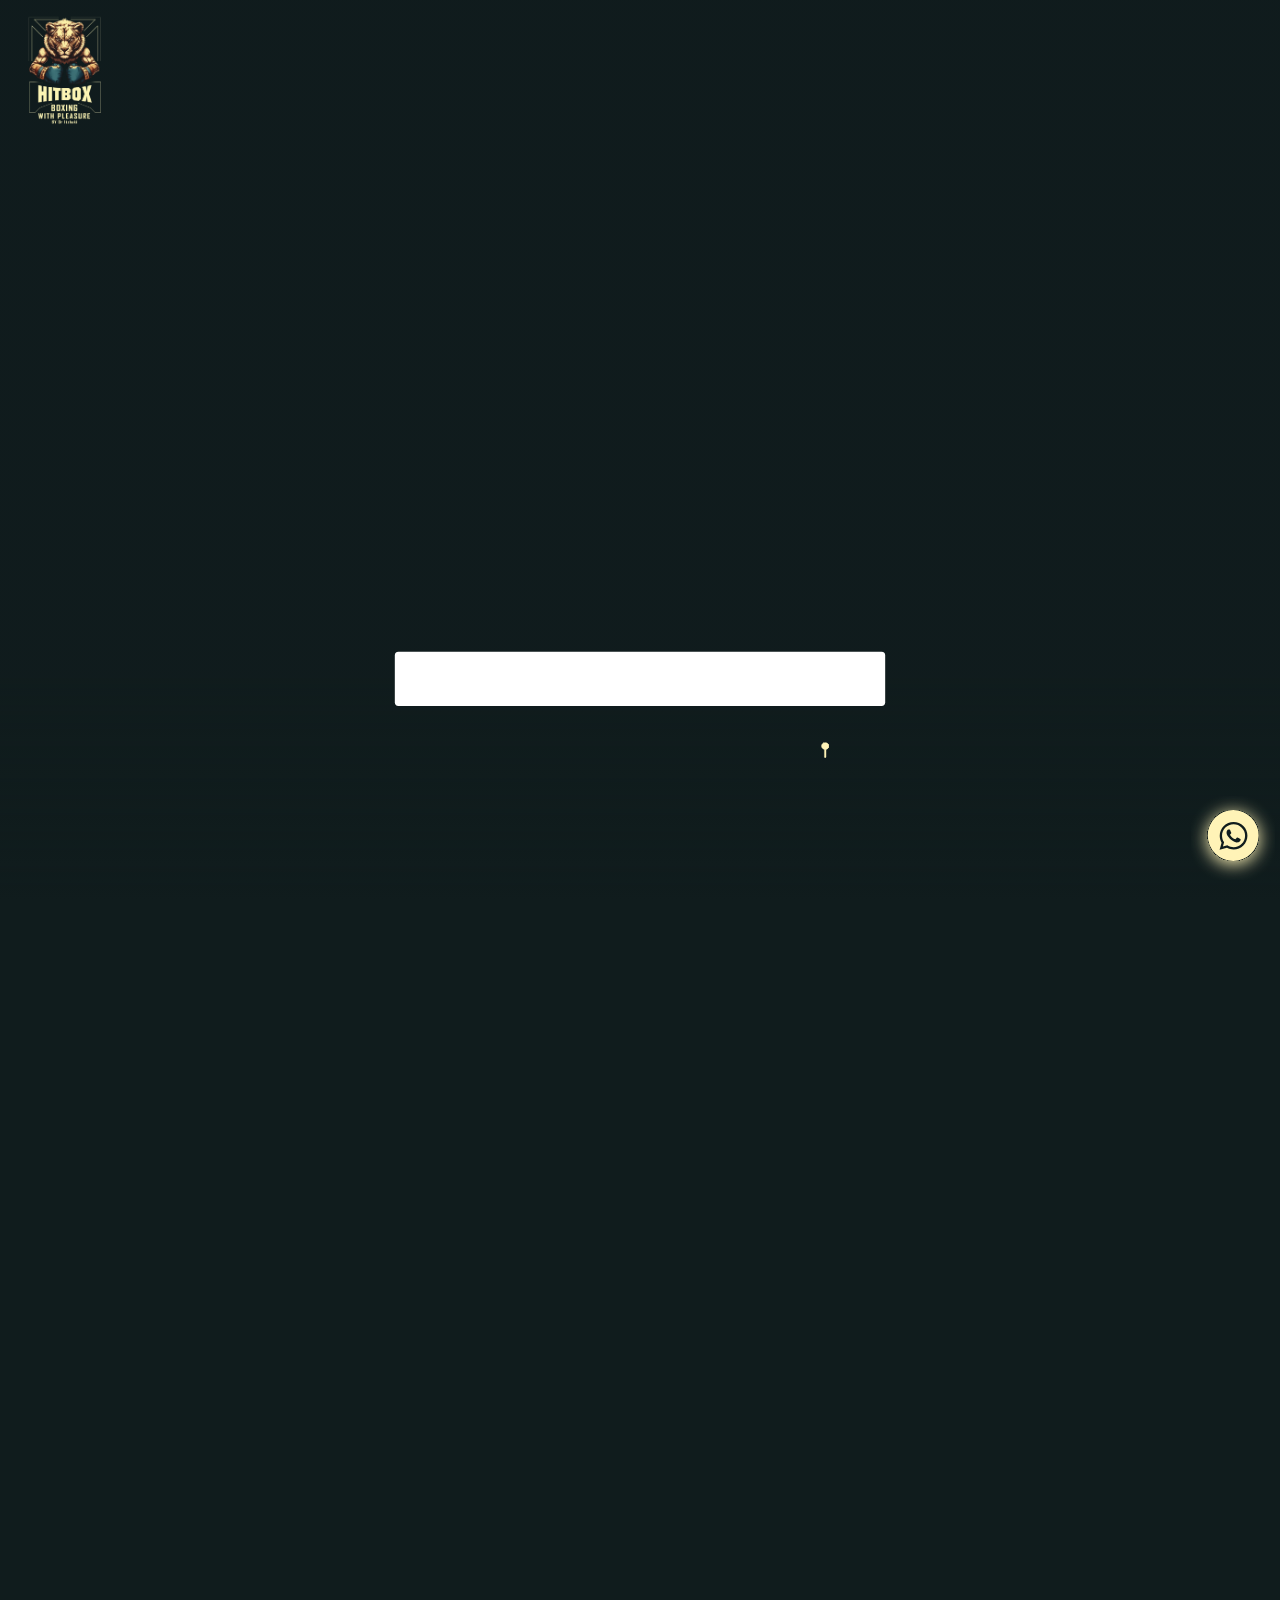
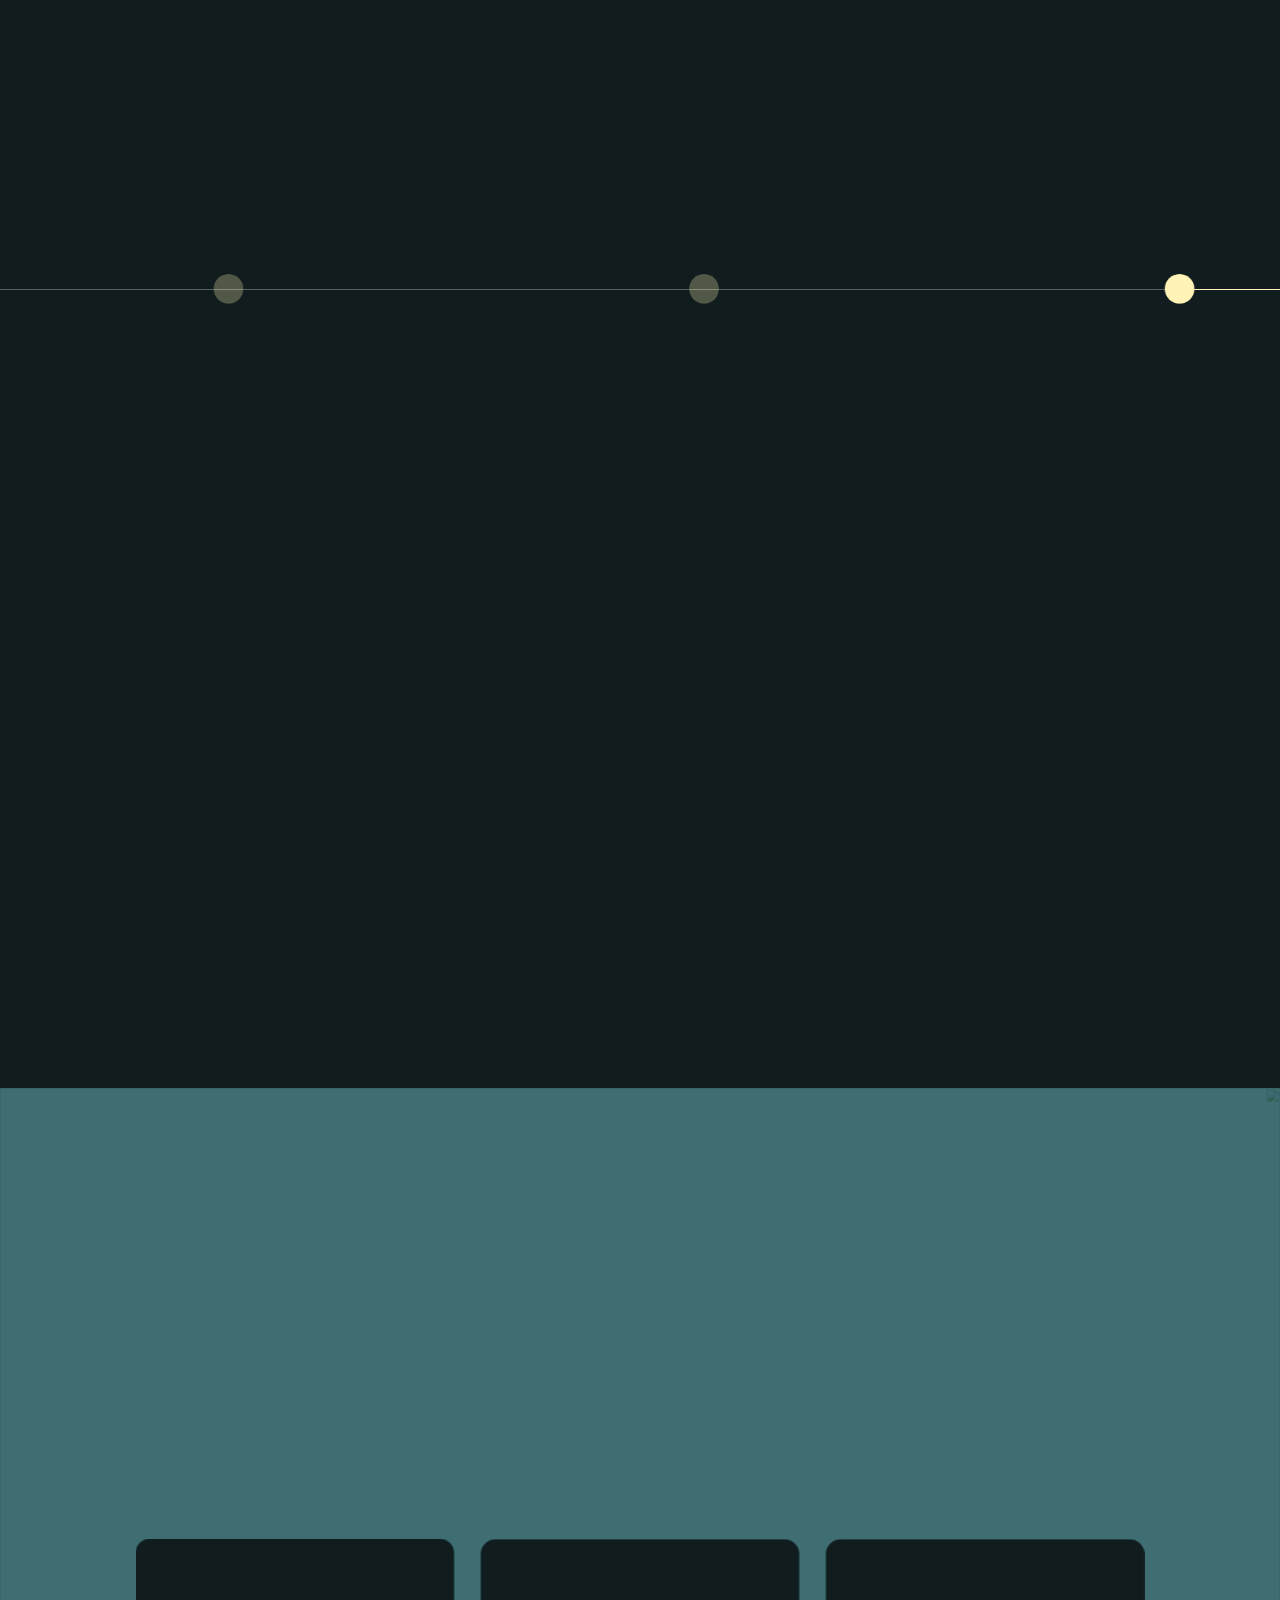
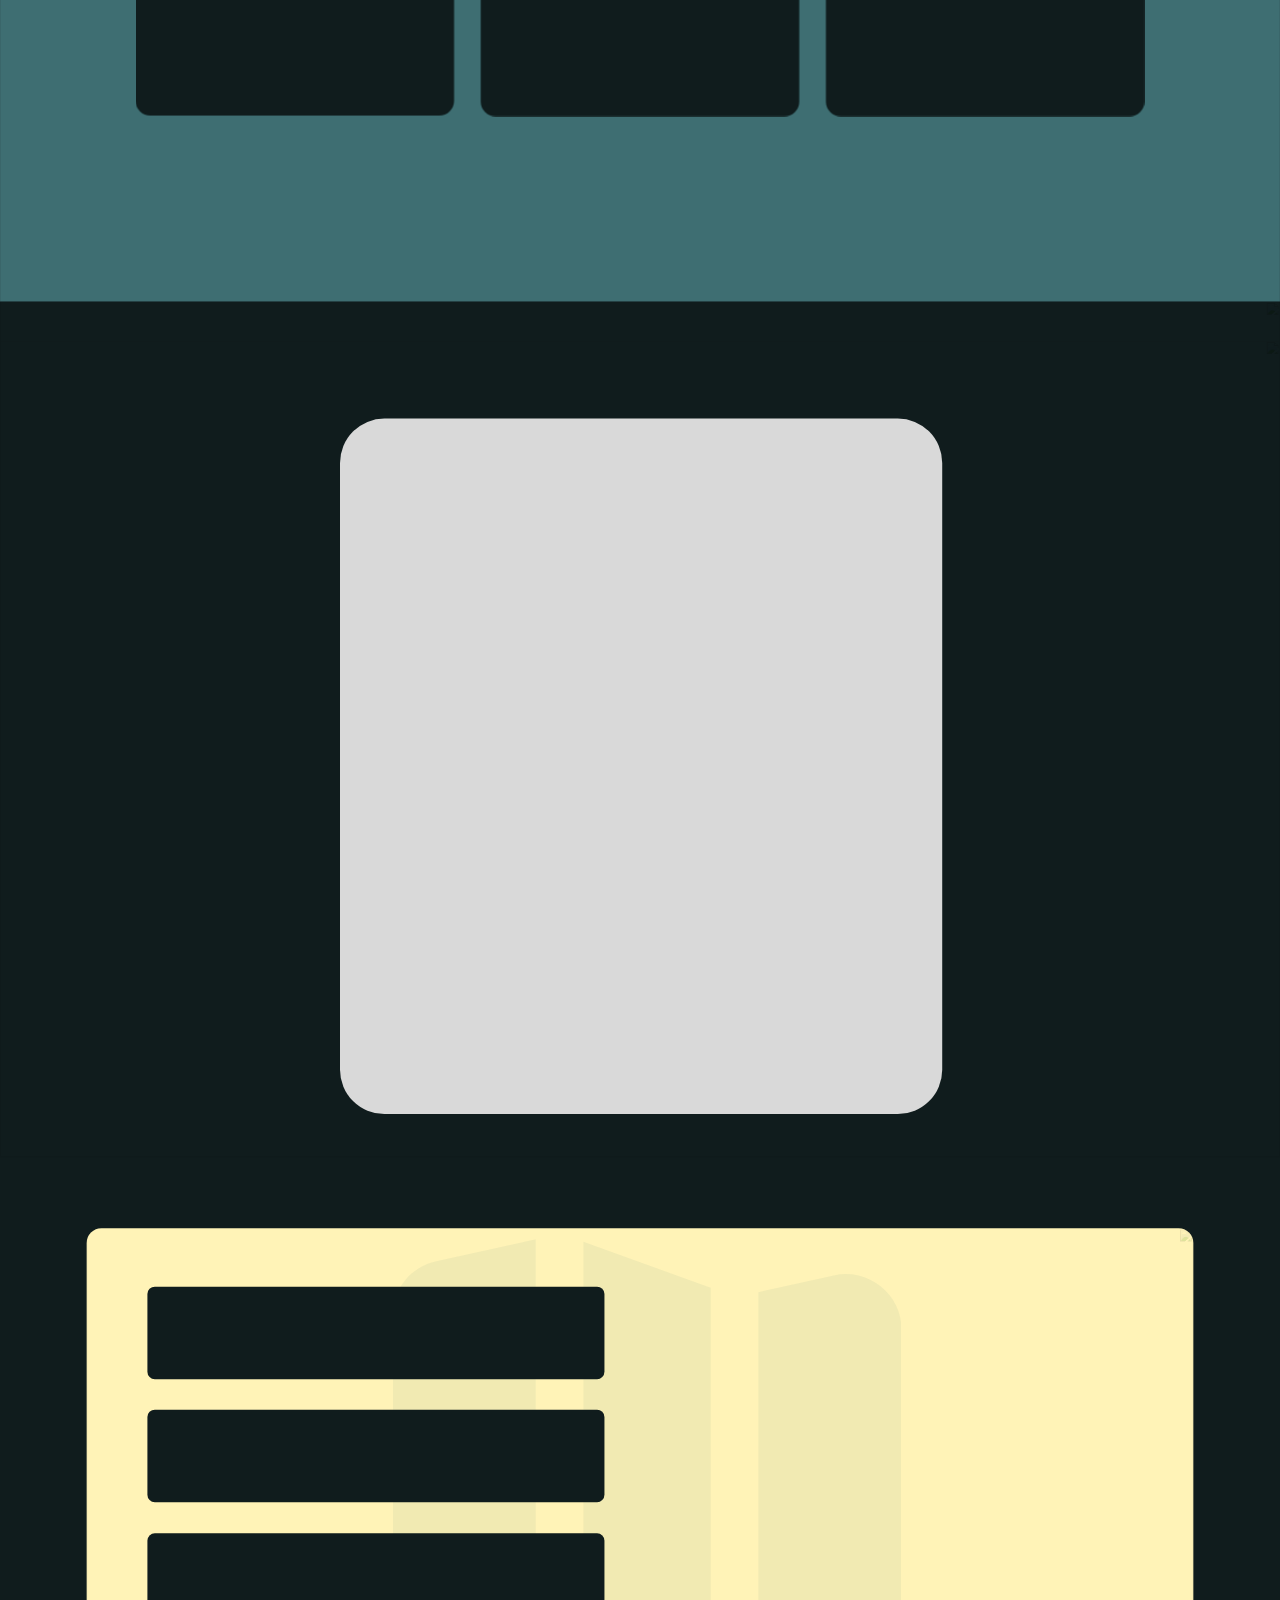
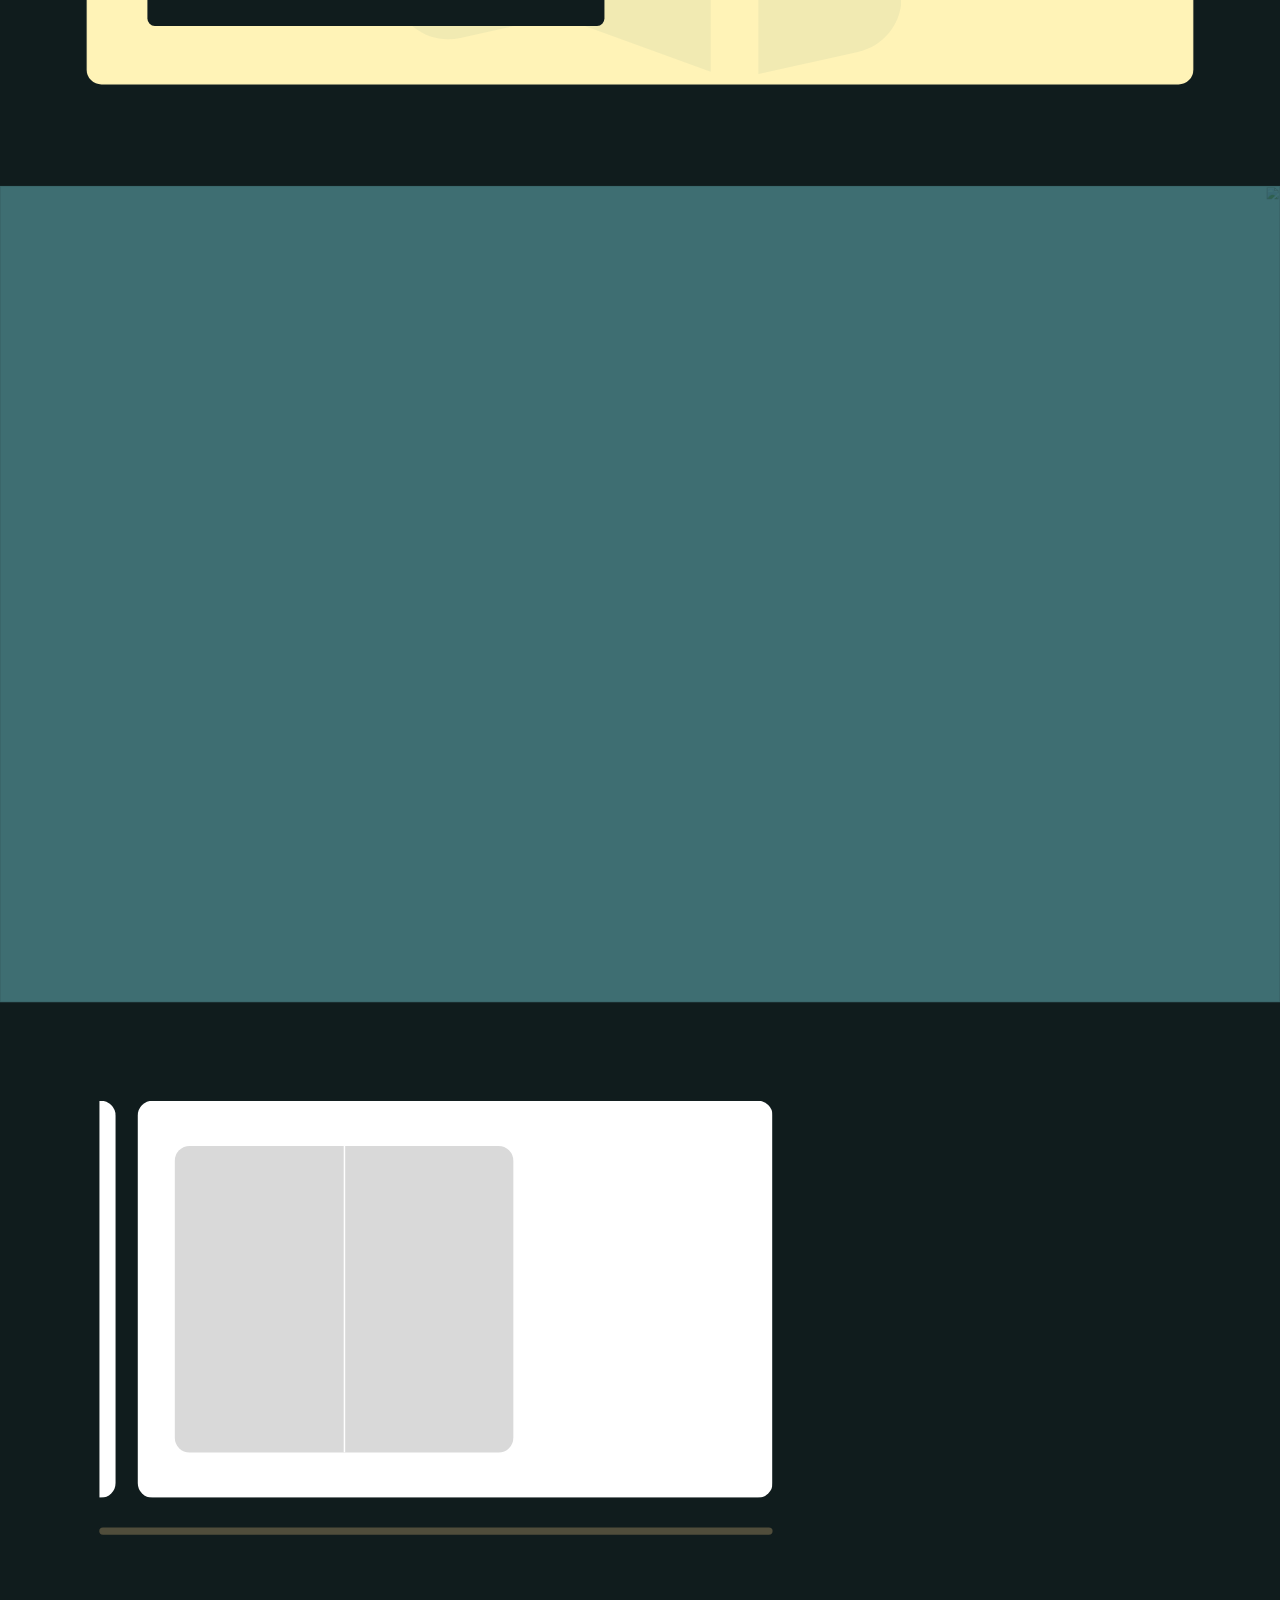
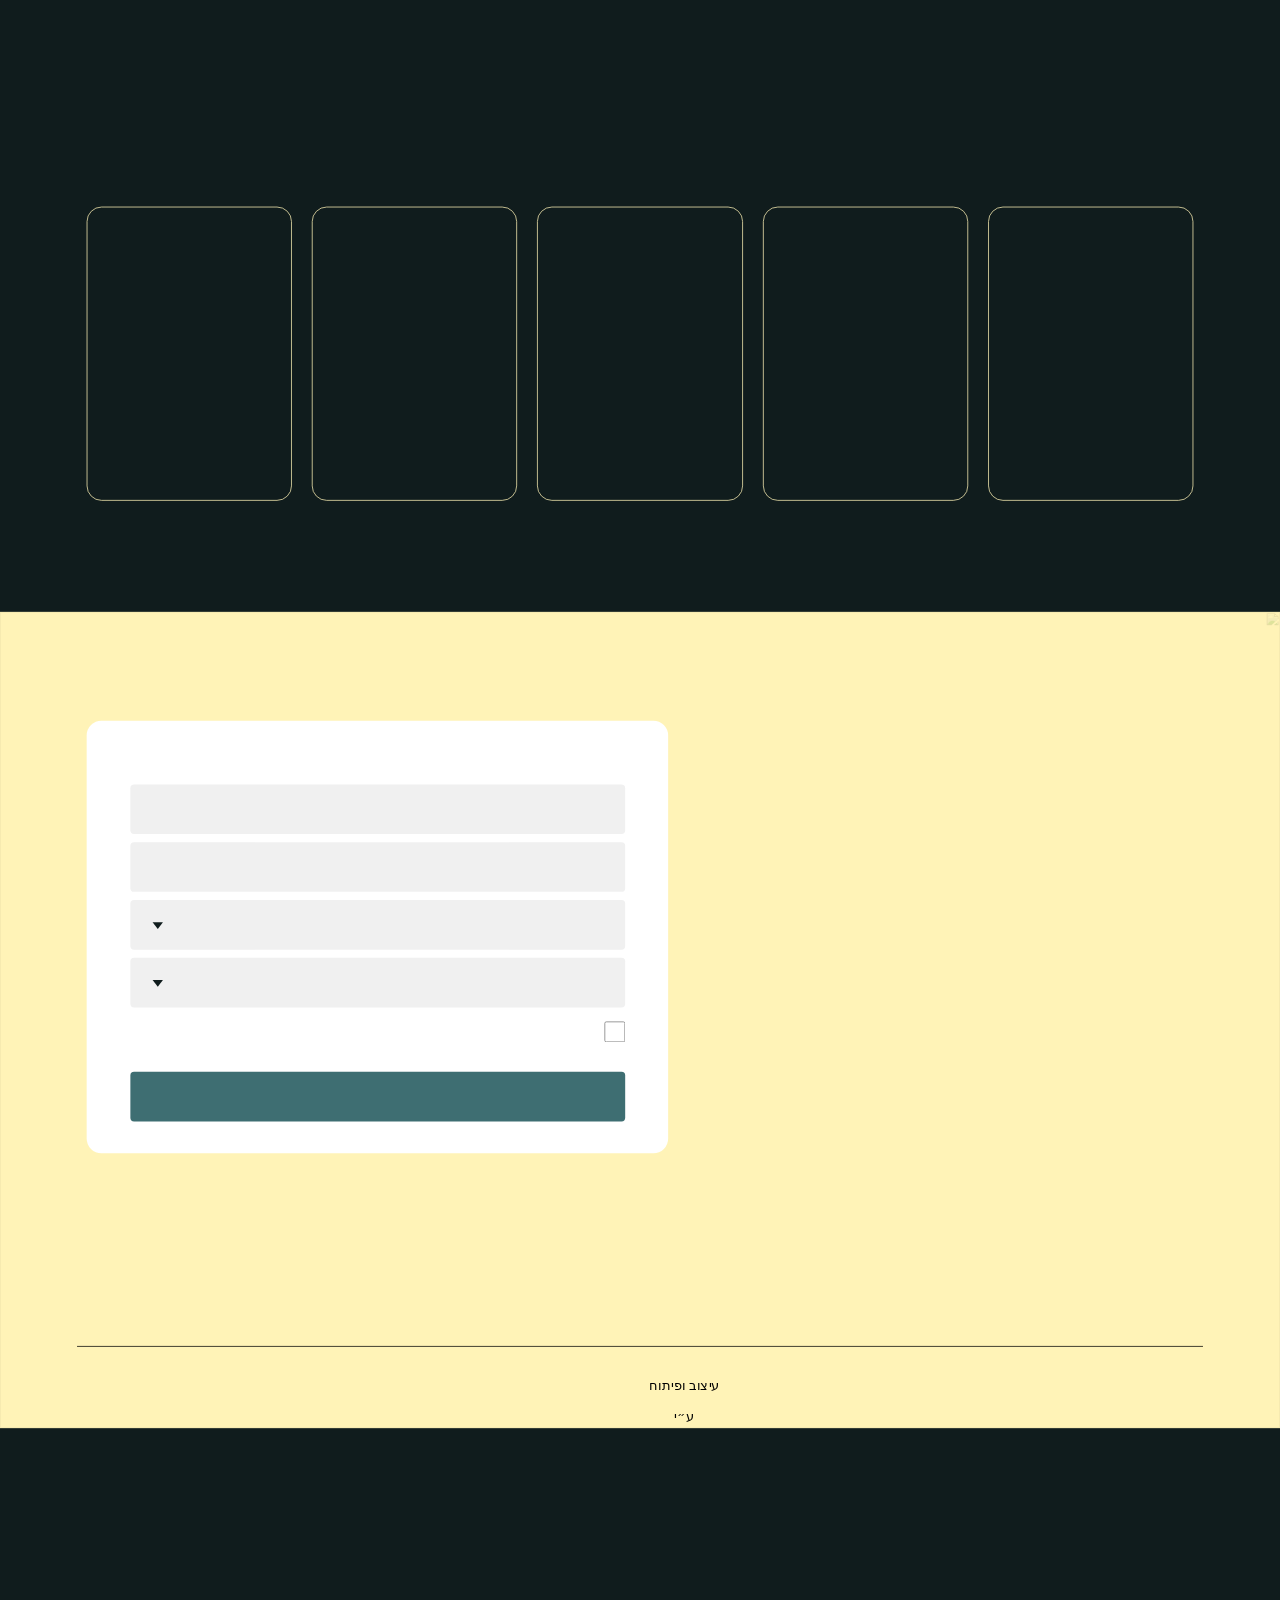
==== index.html @ 391cdb4a "Open WhatsApp with a message already drafted Every WhatsApp link now carries a prefilled greeting so" ====
<!DOCTYPE html>
<html lang="he" dir="rtl">
<head>
<meta charset="UTF-8">
<meta name="viewport" content="width=device-width, initial-scale=1.0">
<meta http-equiv="Cache-Control" content="no-cache, must-revalidate">
<title>HITBOX — תכנית 90 הימים לפריקת מתחים, חיטוב והגנה עצמית</title>
<link rel="preconnect" href="https://fonts.googleapis.com">
<link href="https://fonts.googleapis.com/css2?family=IBM+Plex+Sans+Hebrew:wght@400&display=swap" rel="stylesheet">
<link rel="stylesheet" href="mobile.css?v=202608131732" media="(max-width:820px)">
<style>
@font-face{font-family:'FbReissfeder';src:url('פונט/FbReissfeder-Regular.otf') format('opentype');font-weight:400;}
@font-face{font-family:'FbReissfeder';src:url('פונט/FbReissfeder-Bold.otf') format('opentype');font-weight:700;}
*{margin:0;padding:0;box-sizing:border-box;}
html,body{background:#101c1d;}
body{overflow-x:hidden;}
#stage{position:relative;overflow:hidden;}
#canvas{position:fixed;top:0;left:0;width:1728px;height:10469px;transform-origin:0 0;font-family:'FbReissfeder',sans-serif;direction:rtl;background:#101c1d;}
.abs{position:absolute;}
.band{position:absolute;left:0;width:1728px;height:1102px;}
.band img{position:absolute;inset:0;width:100%;height:100%;object-fit:cover;mix-blend-mode:multiply;opacity:.4;}
.band.yellow img{opacity:.2;}
.w{color:#fff;}
.y{color:#fff3b7;}
.b{font-weight:700;}
/* ---- כניסת כותרות: עלייה מאחורי מסכה ---- */
.rv-line{display:block;overflow:hidden;padding-bottom:.18em;margin-bottom:-.18em;}
.rv-line > i{display:block;font-style:normal;transform:translateY(115%);}
.rv.go .rv-line > i{transform:translateY(0);
  transition:transform .9s cubic-bezier(.16,1,.3,1);transition-delay:var(--d);}
.h100{font-size:100px;font-weight:700;line-height:.99;}
.h35{font-size:35px;font-weight:700;line-height:1.03;}
.t24{font-size:24px;font-weight:400;line-height:1.57;}
.t32{font-size:32px;font-weight:400;line-height:1.43;}
.tr{text-align:right;}
.tc{text-align:center;}
.card-dark{position:absolute;width:430px;height:239px;border-radius:20px;background:#101c1d;}
.pcard{position:absolute;top:1605px;width:357.63px;height:300px;border-radius:20px;background:rgba(255,255,255,.1);border:1px solid #3e6e72;}
/* ---- סקשן המלצות וידאו ---- */
#vgrid{position:absolute;left:119px;top:4752px;width:1492px;height:1007px;}
.vc{position:absolute;width:271px;height:314px;border-radius:20px;background:#d9d9d9;overflow:hidden;padding:0;border:0;cursor:pointer;display:block;font-family:inherit;color:inherit;}
.vc video,.vc img{width:100%;height:100%;object-fit:cover;display:block;}
.vc.still{cursor:default;}
.vc .play{position:absolute;inset:0;display:flex;align-items:center;justify-content:center;opacity:0;transition:opacity .25s ease;background:rgba(16,28,29,.25);}
.vc:hover .play{opacity:1;}
.vc .play svg{width:64px;height:64px;}
/* הכותרת יושבת על הכרטיס הגדול ומתקזזת מול ההגדלה שלו כדי להישאר בגודל קבוע */
.vhead{position:absolute;left:50%;top:50%;width:860px;text-align:center;white-space:nowrap;
  transform-origin:50% 50%;pointer-events:none;z-index:6;text-shadow:0 4px 40px rgba(16,28,29,.55);}
#vmodal{position:fixed;inset:0;z-index:2000;background:rgba(16,28,29,.92);display:none;align-items:center;justify-content:center;}
#vmodal.open{display:flex;}
#vmodal .frame{height:50vh;aspect-ratio:9/16;max-width:92vw;border-radius:20px;overflow:hidden;background:#000;}
#vmodal .frame iframe{width:100%;height:100%;border:0;display:block;}
#vclose{position:absolute;top:24px;left:24px;width:48px;height:48px;border-radius:50%;border:0;background:#fff3b7;color:#101c1d;font-size:28px;line-height:1;cursor:pointer;}
/* ---- אקורדיון ההתנגדויות: ריחוף פותח את הכרטיס ---- */
#objrow{position:absolute;left:117px;top:8820px;width:1494px;height:397px;display:flex;gap:27px;}
.obj{flex:1 1 0;min-width:0;border-radius:20px;border:1px solid #fff3b7;overflow:hidden;cursor:default;
  display:flex;flex-direction:column;align-items:center;justify-content:flex-start;padding:34px 26px;
  transition:flex-grow .45s cubic-bezier(.4,0,.2,1),background-color .45s ease,border-color .45s ease,padding .45s ease;}
/* משבצת בגובה קבוע לאייקון — כך כל האייקונים על אותו קו, והכותרות מתחילות באותו גובה */
.obj .icw{flex:none;height:114px;display:flex;align-items:center;justify-content:center;
  transition:height .45s cubic-bezier(.4,0,.2,1);}
.obj .ic{flex:none;transition:transform .45s cubic-bezier(.4,0,.2,1),filter .45s ease;}
.obj .ttl{font-size:35px;font-weight:700;line-height:1.03;text-align:center;color:#fff;margin-top:34px;
  transition:color .45s ease,margin .45s ease;}
.obj .bd{font-size:24px;font-weight:400;line-height:1.5;text-align:right;color:#101c1d;width:100%;
  max-height:0;opacity:0;overflow:hidden;transition:max-height .45s cubic-bezier(.4,0,.2,1),opacity .3s ease,margin .45s ease;}
/* במצב פתוח הפדינג מתאזן — פחות מלמעלה, יותר מלמטה */
.obj:hover{flex-grow:2.8;background:#fff3b7;border-color:#fff3b7;padding:34px 26px 38px;}
/* האייקונים צהובים, אז על הרקע הצהוב הם מוכהים כדי להישאר קריאים */
.obj:hover .ic{transform:scale(.56);filter:brightness(0);}
/* flex-start ב-RTL מצמיד לימין — האייקון מתיישר לקו של הטקסט */
.obj:hover .icw{height:64px;align-self:stretch;justify-content:flex-start;}
.obj:hover .ttl{color:#101c1d;text-align:right;width:100%;margin-top:26px;}
.obj:hover .bd{max-height:260px;opacity:1;margin-top:16px;}
/* ---- קרוסלת לפני־אחרי ---- */
#wallwrap{position:absolute;left:134px;top:7867px;width:909px;height:536px;overflow:hidden;}
#wallrow{direction:rtl;display:flex;gap:30px;height:100%;overflow-x:auto;overflow-y:hidden;scrollbar-width:none;
  cursor:grab;}
#wallrow::-webkit-scrollbar{display:none;}
#wallrow.drag{cursor:grabbing;}
.wall{flex:none;width:857px;height:536px;border-radius:20px;background:#fff;
  display:flex;align-items:center;gap:38px;padding:55px 46px 55px 50px;}
.wall .q{width:266px;flex:none;color:#101c1d;}
.wall .delta{font-size:35px;font-weight:700;line-height:1.03;color:#3e6e72;}
.wall .kg{font-size:24px;line-height:1.5;margin-top:18px;opacity:.6;}
.wall .ba{position:relative;width:457px;height:414px;flex:none;background:#d9d9d9;overflow:hidden;border-radius:20px;}
.wall .ba img{width:100%;height:100%;object-fit:cover;display:block;}
.wall .ba .split{position:absolute;left:50%;top:0;bottom:0;width:2px;transform:translateX(-50%);background:#fff;}
/* הפס נמתח לרוחב הקרוסלה בלבד, והידית מתחילה מימין */
#wallbar{position:absolute;left:134px;top:8443px;width:909px;height:10px;border-radius:5px;background:#504D3B;}
#wallthumb{position:absolute;right:0;top:0;height:100%;border-radius:5px;background:#fff3b7;cursor:grab;}
#wallbar.drag #wallthumb{cursor:grabbing;}
/* ---- שאלון "ענה על 4 שאלות" ---- */
#quiz{position:absolute;left:249px;top:7183px;width:1362px;}
.q-head{position:absolute;right:0;top:0;white-space:nowrap;transition:opacity .25s ease;}
/* כפתור החזרה יושב מתחת לקונטיינרים, בקופסה בשפה של שאר הדף */
.q-back{position:absolute;right:0;top:450px;z-index:5;cursor:pointer;height:67px;
  display:inline-flex;align-items:center;justify-content:center;
  padding:0 40px;border-radius:5px;border:2px solid #fff3b7;background:transparent;
  font-family:inherit;font-size:24px;font-weight:700;color:#fff3b7;
  transition:background-color .25s ease,color .25s ease,transform .25s ease;}
/* display מפורש דורס את [hidden], ולכן צריך להחזיר אותו */
.q-back[hidden]{display:none;}
.q-back:hover{background:#fff3b7;color:#101c1d;transform:translateY(-2px);}
.q-opts{position:absolute;top:87px;left:0;display:flex;gap:36px;transition:opacity .25s ease;}
#quiz.swap .q-opts,#quiz.swap .q-head{opacity:0;}
.qopt{flex:none;width:430px;height:239px;border-radius:20px;background:#101c1d;cursor:pointer;
  border:3px solid #fff3b7;
  display:flex;align-items:center;justify-content:center;padding:32px 37px;
  font-family:inherit;font-size:35px;font-weight:700;line-height:1.03;text-align:center;color:#fff;
  transition:box-shadow .25s ease,transform .25s ease,background-color .25s ease;}
.qopt:hover,.qopt:focus-visible{outline:none;background:#16292a;box-shadow:0 8px 4px #fff3b7;transform:translateY(-3px);}
/* ---- מסך התוצאה ---- */
.q-result{position:absolute;top:0;left:0;width:100%;display:none;flex-direction:column;
  align-items:flex-start;text-align:right;}
#quiz.done .q-head,#quiz.done .q-opts{display:none;}
#quiz.done .q-result{display:flex;}
.qr-head{font-size:60px;font-weight:700;line-height:1.05;color:#fff;}
.qr-sub{font-size:24px;line-height:1.57;color:#fff;margin-top:16px;max-width:900px;height:76px;}
.qr-fields{display:flex;gap:36px;margin-top:34px;}
.qf{width:430px;height:67px;border-radius:5px;background:#f0f0f0;border:0;
  font-family:inherit;font-size:24px;color:#101c1d;text-align:center;direction:rtl;}
.qf::placeholder{color:#101c1d;opacity:1;}
.qf:invalid:not(:placeholder-shown){box-shadow:0 0 0 2px #d93025;}
.qr-consent{display:flex;align-items:center;gap:12px;margin-top:26px;cursor:pointer;
  font-size:16px;line-height:1.57;color:#fff;}
.qr-consent input{width:24px;height:24px;accent-color:#fff3b7;cursor:pointer;flex:none;}
.qr-submit{width:430px;height:67px;margin-top:26px;border-radius:5px;border:0;cursor:pointer;
  background:#fff3b7;color:#101c1d;font-family:inherit;font-size:24px;font-weight:700;
  transform-origin:50% 50%;transition:background-color .25s ease,transform .25s ease;}
.qr-submit:hover{background:#fff;transform:scale(1.06);}
/* ---- תוסף נגישות ---- */
#a11y-btn{position:fixed;left:0;top:24%;z-index:3000;width:56px;height:56px;
  border:0;border-radius:0 5px 5px 0;background:#3e6e72;cursor:pointer;
  display:flex;align-items:center;justify-content:center;
  transition:background-color .2s ease,width .2s ease;}
#a11y-btn:hover,#a11y-btn:focus-visible{background:#4d868b;width:62px;outline:none;}
#a11y-btn svg{width:30px;height:30px;fill:#fff;}
#a11y-panel{position:fixed;left:0;top:24%;z-index:3001;width:300px;padding:22px 20px;
  background:#101c1d;border:2px solid #3e6e72;border-radius:0 10px 10px 0;
  transform:translateX(-105%);opacity:0;visibility:hidden;
  transition:transform .3s cubic-bezier(.16,1,.3,1),opacity .25s ease,visibility .3s;
  font-family:'FbReissfeder',sans-serif;direction:rtl;max-height:80vh;overflow-y:auto;}
#a11y-panel.open{transform:translateX(0);opacity:1;visibility:visible;}
.a11y-title{font-size:24px;font-weight:700;color:#fff3b7;margin-bottom:14px;}
.a11y-row{display:flex;align-items:center;justify-content:space-between;gap:10px;width:100%;
  padding:11px 12px;margin-bottom:6px;border:0;border-radius:5px;background:#182a2b;
  color:#fff;font-family:inherit;font-size:17px;text-align:right;cursor:pointer;
  transition:background-color .2s ease;}
.a11y-toggle:hover{background:#22393a;}
.a11y-mark{width:20px;height:20px;border:2px solid #3e6e72;border-radius:4px;flex:none;
  transition:background-color .2s ease,border-color .2s ease;}
.a11y-toggle[aria-pressed="true"]{background:#22393a;}
.a11y-toggle[aria-pressed="true"] .a11y-mark{background:#fff3b7;border-color:#fff3b7;}
.a11y-steps{display:flex;align-items:center;gap:8px;flex:none;}
.a11y-steps button{width:30px;height:30px;border:0;border-radius:4px;background:#3e6e72;
  color:#fff;font-size:20px;line-height:1;cursor:pointer;font-family:inherit;}
.a11y-steps button:hover{background:#fff3b7;color:#101c1d;}
.a11y-lvl{min-width:14px;text-align:center;color:#fff3b7;font-size:17px;}
.a11y-reset{width:100%;margin-top:10px;padding:11px;border:2px solid #fff3b7;border-radius:5px;
  background:transparent;color:#fff3b7;font-family:inherit;font-size:17px;font-weight:700;cursor:pointer;
  transition:background-color .2s ease,color .2s ease;}
.a11y-reset:hover{background:#fff3b7;color:#101c1d;}
.a11y-statement{display:block;margin-top:12px;text-align:center;font-size:15px;color:#8ba3a5;}

/* ---- מצבי התצוגה ---- */
html.a11y-contrast body{filter:contrast(1.45) saturate(1.25);}
html.a11y-grayscale body{filter:grayscale(1);}
html.a11y-invert body{filter:invert(1) hue-rotate(180deg);}
html.a11y-contrast.a11y-grayscale body{filter:contrast(1.45) grayscale(1);}
html.a11y-links a{text-decoration:underline !important;text-underline-offset:4px;
  outline:2px solid #fff3b7;outline-offset:2px;}
html.a11y-still *,html.a11y-still *::before,html.a11y-still *::after{
  animation:none !important;transition:none !important;}
html.a11y-cursor,html.a11y-cursor *{cursor:url("data:image/svg+xml,%3Csvg xmlns='http://www.w3.org/2000/svg' width='40' height='40' viewBox='0 0 40 40'%3E%3Cpath d='M6 2l24 15-11 2 6 12-5 3-6-12-8 8z' fill='%23fff3b7' stroke='%23101c1d' stroke-width='2'/%3E%3C/svg%3E") 4 2,auto;}
html.a11y-readable body,html.a11y-readable #canvas,html.a11y-readable .field,
html.a11y-readable button,html.a11y-readable input{font-family:Arial,'Helvetica Neue',sans-serif !important;}
/* התוסף עצמו לא מושפע מהמסננים, אחרת הוא הופך לבלתי קריא */
html.a11y-invert #a11y-btn,html.a11y-invert #a11y-panel,
html.a11y-grayscale #a11y-btn,html.a11y-grayscale #a11y-panel{filter:none;}
/* ---- פנס שעוקב אחרי העכבר על הפסים הטורקיזיים ---- */
.band.teal{overflow:hidden;}
.torch{position:absolute;inset:0;pointer-events:none;opacity:0;
  transition:opacity .4s ease;mix-blend-mode:normal;
  background:radial-gradient(circle 340px at var(--mx,50%) var(--my,50%),
    #4E8E93 0%, rgba(78,142,147,.75) 38%, rgba(78,142,147,0) 72%);}
.band.teal.lit .torch{opacity:1;}
/* ---- כרטיסי סקשן 2: עולים אחד אחרי השני ויוצאים מטשטוש ---- */
.rise{opacity:0;transform:translateY(52px);filter:blur(16px);}
.rise.go{opacity:1;transform:translateY(0);filter:blur(0);
  transition:opacity .7s ease,transform .95s cubic-bezier(.16,1,.3,1),filter .85s ease;
  transition-delay:var(--rd,0ms);}
.loc-row{position:absolute;left:199px;width:617px;height:125px;border-radius:10px;background:#101c1d;}
.field{position:absolute;left:176px;width:668px;height:67px;border-radius:5px;background:#f0f0f0;border:none;font-family:'FbReissfeder',sans-serif;font-size:24px;color:#101c1d;text-align:center;direction:rtl;}
.field::placeholder{color:#101c1d;opacity:1;}
/* תפריט בחירה מעוצב — לא ברירת המחדל של הדפדפן */
.sel{display:flex;align-items:center;justify-content:center;cursor:pointer;outline:none;}
.sel .ph{opacity:.75;}
.arw{position:absolute;left:30px;top:30px;width:0;height:0;pointer-events:none;
  border-left:7px solid transparent;border-right:7px solid transparent;border-top:9px solid #101c1d;
  transition:transform .2s ease;}
.sel.open .arw{transform:rotate(180deg);}
.sel-list{position:absolute;top:73px;left:0;right:0;list-style:none;background:#f0f0f0;
  border-radius:5px;overflow:hidden;display:none;z-index:60;box-shadow:0 10px 30px rgba(16,28,29,.3);}
.sel.open .sel-list{display:block;}
.sel-list li{padding:15px 24px;font-size:22px;line-height:1.3;text-align:right;color:#101c1d;
  transition:background-color .15s ease,color .15s ease;}
.sel-list li:hover,.sel-list li.on{background:#3e6e72;color:#fff;}
/* תווית מעל השדה, כדי שהכוכבית תהיה אדומה וצמודה לטקסט */
.lbl{position:absolute;left:176px;width:668px;height:67px;display:flex;align-items:center;
  justify-content:center;font-size:24px;color:#101c1d;pointer-events:none;transition:opacity .15s ease;}
.lbl b{color:#d93025;margin-inline-start:5px;font-weight:700;}
.field:focus + .lbl,.field:not(:placeholder-shown) + .lbl{opacity:0;}
img.cover{width:100%;height:100%;object-fit:cover;}
.lnk{text-decoration:none;display:block;transition:opacity .2s ease;}
.lnk:hover{opacity:.7;}
/* כפתור הווצאפ — מחליף צבעים כשהוא עובר מעל סקשן הטופס */
.wa-bg{fill:#fff3b7;transition:fill .35s ease;}
.wa-fg{fill:#101c1d;transition:fill .35s ease;}
#wa.inv .wa-bg{fill:#101c1d;}
#wa.inv .wa-fg{fill:#fff3b7;}
#herocta{background:#fff;transform-origin:50% 50%;transition:background-color .25s ease,transform .25s ease;}
#herocta:hover{background:#fff3b7;transform:scale(1.06);}
#tl{position:absolute;left:0;top:2431px;width:1728px;height:545px;overflow:hidden;}
#tltrack{position:absolute;right:0;top:0;width:2529px;height:545px;will-change:transform;}
/* הקווים מתחת, והעיגולים מעליהם */
#tlbase{position:absolute;right:0;top:20px;width:6200px;height:1px;background:rgba(255,255,255,.3);z-index:1;}
#tlprog{position:absolute;right:0;top:20px;width:137px;height:1px;background:#fff3b7;z-index:2;}
.tli{position:absolute;top:0;width:486px;opacity:.28;transition:opacity .45s ease;z-index:3;}
.tli.on{opacity:1;}
.tli .nd{position:absolute;right:-2px;top:0;width:40px;height:40px;z-index:3;}
.tli .hd{position:absolute;right:0;top:79px;width:486px;}
.tli .bd{position:absolute;right:1.9px;top:178px;width:486px;}
</style>
</head>
<body>
<script>
/* בטלפון עוברים לעמוד שנבנה למובייל. ‎?desktop=1 מבטל את ההפניה. */
(function(){
  if (location.search.indexOf('desktop') > -1) return;
  if (matchMedia('(max-width:820px)').matches)
    location.replace('m.html' + location.search + location.hash);
})();
</script>

<div id="stage"><div id="canvas">

<!-- ===== הירו — גובה מסך מלא ===== -->
<div class="abs" id="hero" style="left:0;top:0;width:1728px;height:1116px;overflow:hidden;z-index:2;">
  <video autoplay muted loop playsinline style="position:absolute;inset:0;width:100%;height:100%;object-fit:cover;" src="hero-bg.mp4"></video>
  <div class="abs hero-veil" style="inset:0;background:linear-gradient(to bottom, rgba(16,28,29,.55) 0%, rgba(16,28,29,.55) 75%, #101c1d 100%);"></div>
  <div class="abs tc hero-title" style="left:210px;top:calc(39.12% - 206.5px);width:1307px;height:331px;display:flex;align-items:center;justify-content:center;font-size:120px;font-weight:700;line-height:.91;mix-blend-mode:difference;">
    <p><span class="y">תכנית 90 הימים</span><span class="w"> לפריקת מתחים, חיטוב והגנה עצמית</span></p>
  </div>
  <div class="abs tc t32 w hero-sub" style="left:354px;top:calc(57.27% - 1.85px);width:1020px;">
    <p><span class="b">אימוני אגרוף בקבוצות קטנות (עד 6 זוגות) לגברים בשנות ה-30+</span>.</p>
    <p>ללא צורך בכושר קודם, בלי להרים ברזלים ולחכות למכונות בחדר כושר.</p>
  </div>
  <a id="herocta" href="#form" style="position:absolute;left:533px;top:calc(75.42% - 36.7px);width:662px;height:73.4px;border-radius:5px;display:flex;align-items:center;justify-content:center;text-decoration:none;">
    <span style="font-size:32px;font-weight:700;color:#101c1d;">אני רוצה לבדוק התאמה לאימון היכרות ←</span>
  </a>
  <img class="cover" src="assets/logo-hitbox.png" alt="HITBOX" style="position:absolute;left:17px;top:0;width:138px;height:185px;">
  <div class="abs t24 w hero-branches" style="left:853.5px;top:83.33%;transform:translate(-50%,-50%);white-space:nowrap;display:flex;align-items:center;gap:8px;">
    <img src="assets/pin-top.svg" alt="" style="width:11px;height:21px;flex:none;">
    <span>3 סניפים: רמת גן | פתח תקווה | תל אביב - גבעתיים</span>
  </div>
</div>

<div id="rest" class="abs" style="left:0;top:0;width:1728px;height:10469px;z-index:1;">

<!-- ===== רקעים ===== -->
<div class="abs band yellow" style="top:5879px;left:117px;width:1494px;height:616px;border-radius:20px;background:#fff3b7;overflow:hidden;"><img src="assets/texture.png" alt=""></div>
<img class="abs" src="assets/punching-bag.svg" alt="" style="left:530px;top:5894px;width:687px;height:587px;">
<div class="band teal" style="top:3530px;background:#3e6e72;"><img src="assets/texture.png" alt=""><span class="torch"></span></div>
<div class="band" style="top:4628px;background:#101c1d;"><img src="assets/texture.png" alt=""></div>
<div class="band" style="top:4681px;background:#101c1d;"><img src="assets/texture.png" alt=""></div>
<div class="band teal" style="top:6632px;background:#3e6e72;"><img src="assets/texture.png" alt=""><span class="torch"></span></div>
<div class="band yellow" style="top:9367px;background:#fff3b7;"><img src="assets/texture.png" alt=""></div>

<!-- ===== איך החיים שלך הולכים להיראות ===== -->
<div class="abs h100 w tr" style="right:117px;top:1240px;width:838px;">איך החיים שלך</div>
<div class="abs h100 tr" style="left:773px;top:1339px;width:838px;"><span class="w"> הולכים להיראות </span><span class="y">בעוד 90 יום מהיום?</span></div>
<div class="abs t24 w tr" style="right:1029px;top:1269px;width:582px;height:268px;display:flex;flex-direction:column;justify-content:flex-end;">
  <p>תביט במראה ותראה את הגרסה החזקה שלך, או שוב תדחה את זה ל"אחרי החגים"?</p>
</div>
<div class="rise pcard" style="--rd:0ms;left:1253.4px;"></div>
<div class="rise pcard" style="--rd:130ms;left:875.2px;"></div>
<div class="rise pcard" style="--rd:260ms;left:497px;"></div>
<div class="rise pcard" style="--rd:390ms;left:118.9px;"></div>
<img class="rise abs cover" src="assets/card-icon.png" alt="" style="--rd:0ms;left:1486.6px;top:1631.4px;width:99.2px;height:99.2px;">
<img class="rise abs cover" src="assets/card-icon.png" alt="" style="--rd:130ms;left:1108.5px;top:1631.4px;width:99.2px;height:99.2px;">
<img class="rise abs cover" src="assets/card-icon.png" alt="" style="--rd:260ms;left:730.4px;top:1631.4px;width:99.2px;height:99.2px;">
<img class="rise abs cover" src="assets/card-icon.png" alt="" style="--rd:390ms;left:342px;top:1631.4px;width:99.2px;height:99.2px;">
<div class="rise abs h35 w tr" style="--rd:0ms;right:145.7px;top:1745px;width:280.8px;">מתאמן כבר תקופה אבל התוצאות פשוט לא מגיעות?</div>
<div class="rise abs h35 w tr" style="--rd:130ms;right:523.8px;top:1745px;width:280.8px;">נמאס לך להשתעמם באימונים ולחכות בתור למכשירים?</div>
<div class="rise abs h35 w tr" style="--rd:260ms;right:901.9px;top:1745px;width:280.8px;">מסיים את יום העבודה מוצף בלחצים ועם שרירים תפוסים?</div>
<div class="rise abs h35 w tr" style="--rd:390ms;right:1280.2px;top:1745px;width:280.8px;">מרגיש שאין לך יכולת אמיתית להגן על עצמך ועל המשפחה?</div>
<div class="abs tc" style="left:291px;top:1961px;width:1146px;font-size:32px;line-height:1.57;">
  <span class="w">תוך 90 יום של אימון ממוקד, </span><span class="y b">התחושה והמראה שלך משתנים מקצה לקצה.</span>
</div>

<!-- ===== מה קורה במהלך 90 ימים ===== -->
<div class="abs h100 w tr" style="right:117px;top:2194px;width:838px;">
  <p>מה קורה במהלך</p><p>90 ימים?</p>
</div>
<div id="tl">
  <div id="tltrack">
    <div id="tlbase"></div>
    <div id="tlprog"></div>
    <div class="tli on" style="right:117px;">
      <img class="nd" src="assets/ellipse.svg" alt="">
      <div class="hd h35 tr"><p class="y">ימים <span dir="ltr">0–30</span></p><p class="w">הראש מתנקה</p></div>
      <p class="bd t24 w tr">שעה מול השק ואתה לא חושב על העבודה אפילו רגע. יוצא עייף אבל רגוע. גם הגב מרגיש את זה - כל מכה יוצאת מהמותניים ומחזקת בדיוק את השרירים שנתפסו לך משעות של ישיבה במשרד. רוב המתאמנים שלנו אומרים שהגב כואב פחות כבר בחודש הראשון.</p>
    </div>
    <div class="tli" style="right:759px;">
      <img class="nd" src="assets/ellipse.svg" alt="">
      <div class="hd h35 tr"><p class="y">ימים <span dir="ltr">30–60</span></p><p class="w">מתחילים לראות שינוי</p></div>
      <p class="bd t24 w tr">נכנסת לכושר. אתה כבר לא מתנשף אחרי הסבב הראשון, הכתפיים והבטן מתהדקות, והחולצות מתחילות לשבת אחרת. גם בעבודה מרגישים את זה - אין את הנפילה של ארבע אחר הצהריים.</p>
    </div>
    <div class="tli" style="right:1401px;">
      <img class="nd" src="assets/ellipse.svg" alt="">
      <div class="hd h35 tr"><p class="y">ימים <span dir="ltr">60–90</span></p><p class="w">יודע מה אתה עושה</p></div>
      <p class="bd t24 w tr">כבר לא צריך לחשוב על התנועה, היד יודעת לבד. ואם צריך, אתה יודע להגן על עצמך. זה עושה משהו לביטחון - וזה נשאר איתך גם אחרי שיצאת מהסטודיו.</p>
    </div>
    <div class="tli" style="right:2043px;">
      <img class="nd" src="assets/ellipse.svg" alt="">
      <div class="hd h35 tr"><p class="y">אחרי 90 יום</p><p class="w">זה כבר חלק ממך</p></div>
      <p class="bd t24 w tr">כבר לא מתווכח עם עצמך אם ללכת. זה פשוט מה שאתה עושה בימי שני וחמישי. גוף חזק, ראש נקי, ואם מפספסים שבוע - מרגישים את זה.</p>
    </div>
  </div>
</div>
<img class="abs" src="assets/rope.svg" alt="" style="left:204px;top:2967px;width:1320px;height:346px;">
<div class="abs tc" style="left:330px;top:3260px;width:1068px;font-size:700px;font-weight:700;line-height:0;color:rgba(255,255,255,.07);">״</div>
<div class="abs h100 w tr" style="left:447px;top:3021px;width:1048px;">לוקח 21 יום ליצור הרגל,</div>
<div class="abs h100 tc" style="left:312px;top:3120px;width:1068px;"><span class="w">ו-90 יום </span><span class="y">ליצור אורח חיים</span></div>
<div class="abs w" style="left:311.9px;top:3229px;width:177px;font-size:32px;line-height:1.57;">מקסוול מלץ</div>

<!-- ===== מתחילים מאפס ===== -->
<div class="abs pxi" data-depth="1" style="left:38px;top:3561px;width:486px;height:294px;border-radius:20px;overflow:hidden;">
  <img src="assets/photo-16.png" alt="" style="position:absolute;left:.07%;top:-83.86%;width:100%;height:306.4%;">
</div>
<div class="abs pxi" data-depth="2" style="left:1320px;top:3601px;width:370px;height:464px;border-radius:20px;overflow:hidden;"><img class="cover" src="assets/photo-18.png" alt=""></div>
<div class="abs pxi" data-depth="4" style="left:1282px;top:4294px;width:486px;height:295px;border-radius:20px;overflow:hidden;transform:scaleX(-1);"><img class="cover" src="assets/photo-17.png" alt=""></div>
<div class="abs pxi" data-depth="1.5" style="left:97px;top:4336px;width:699px;height:296px;border-radius:20px;overflow:hidden;transform:scaleX(-1);">
  <img src="assets/photo-19.png" alt="" style="position:absolute;left:0;top:-9.64%;width:100%;height:157.45%;">
</div>
<div class="abs h100 tc" style="left:203px;top:3783px;width:1322px;"><span class="y">מתחילים מאפס.</span><span class="w"> בלי ניסיון קודם, בעוצמה מבוקרת.</span></div>
<p class="abs t24 w tc" style="left:504px;top:4017px;width:720px;">רוב מי שנכנס אלינו לא נגע בכפפות בחיים. אחרי רבע שעה באימון הראשון כבר תרגיש בנוח.</p>
<div class="card-dark" style="left:1115px;top:4139px;"></div>
<div class="card-dark" style="left:649px;top:4139px;"></div>
<div class="card-dark" style="left:183px;top:4138px;"></div>
<p class="abs tc" style="left:1152px;top:4172px;width:355px;font-size:32px;line-height:1.32;"><span class="w">מקסימום </span><span class="y b">12 מתאמנים</span><span class="w b"> בקבוצה</span><span class="w">, מאמן שמכיר אותך בשם עובר בין הזוגות ומתקן תוך כדי.</span></p>
<p class="abs tc" style="left:680.2px;top:4176px;width:368.6px;font-size:32px;line-height:1.32;"><span class="y b">לומדים טכניקה מהיסוד בקצב שלך.</span><span class="w"> גם מי שלא התאמן עשור מסיים את האימון על הרגליים.</span></p>
<p class="abs tc" style="left:214.2px;top:4175px;width:368.6px;font-size:32px;line-height:1.32;"><span class="y b">עובדים בעיקר בזוגות, על השק, ומבצעים תרגילי כח בין לבין. </span><span class="w">השילוב ביניהן מקדם אותך.</span></p>

<!-- ===== לא מאמינים לנו ===== -->
<div id="vgrid">
  <button class="vc" style="left:0;top:0;"      data-r="0" data-c="0" data-id="t11"></button>
  <button class="vc" style="left:305px;top:0;"  data-r="0" data-c="1" data-id="t03"></button>
  <button class="vc" style="left:611px;top:0;"  data-r="0" data-c="2" data-id="t01"></button>
  <button class="vc" style="left:916px;top:0;"  data-r="0" data-c="3" data-id="t04"></button>
  <button class="vc" style="left:1221px;top:0;" data-r="0" data-c="4" data-id="t12"></button>

  <button class="vc" style="left:0;top:347px;height:313px;"          data-r="1" data-c="0" data-id="t05"></button>
  <button class="vc" style="left:305px;top:347px;height:313px;"      data-r="1" data-c="1" data-id="t00"></button>
  <button class="vc hero" style="left:611px;top:347px;height:313px;" data-r="1" data-c="2" data-id="hero"></button>
  <button class="vc" style="left:916px;top:347px;height:313px;"      data-r="1" data-c="3" data-id="t02"></button>
  <button class="vc" style="left:1221px;top:347px;height:313px;"     data-r="1" data-c="4" data-id="t06"></button>

  <button class="vc" style="left:0;top:693px;"      data-r="2" data-c="0" data-id="t07"></button>
  <button class="vc" style="left:305px;top:693px;"  data-r="2" data-c="1" data-id="t08"></button>
  <button class="vc" style="left:611px;top:693px;"  data-r="2" data-c="2" data-id="t09"></button>
  <button class="vc" style="left:916px;top:693px;"  data-r="2" data-c="3" data-id="t10"></button>
  <button class="vc" style="left:1221px;top:693px;" data-r="2" data-c="4" data-id="t13" data-aspect="4/3"></button>
</div>

<!-- ===== במרחק 5 דקות מהמשרד ===== -->
<div class="abs tr" style="right:162px;top:6145px;width:679px;">
  <p class="h100" style="color:#3e6e72;">במרחק 5 דקות מהמשרד.</p>
  <p class="h35" style="color:#000;">&#8203;</p>
  <p class="h35" style="color:#000;">בלי לצאת מהעיר ובלי לצאת מהשגרה.</p>
</div>
<div class="loc-row" style="top:5958px;"></div>
<div class="loc-row" style="top:6124px;"></div>
<div class="loc-row" style="top:6291px;"></div>
<div class="abs h35 tr" style="right:1005px;top:5988px;white-space:nowrap;"><span class="w">ז'בוטינסקי 133, </span><span class="y">רמת גן</span></div>
<div class="abs h35 tr" style="right:1005px;top:6154px;white-space:nowrap;"><span class="w">ז'בוטינסקי 100, </span><span class="y">פתח תקווה</span></div>
<div class="abs h35 tr" style="right:1005px;top:6321px;white-space:nowrap;"><span class="w">חפץ חיים 10, </span><span class="y">תל אביב - גבעתיים</span></div>
<div class="abs t24 w tr" style="right:1005px;top:6024px;white-space:nowrap;">5 דק' ממתחם הבורסה</div>
<div class="abs t24 w tr" style="right:1005px;top:6190px;white-space:nowrap;">5 דק' ממתחם BSR CITY</div>
<div class="abs t24 w tr" style="right:1005px;top:6357px;white-space:nowrap;">ליד מגדלי תל אביב</div>
<img class="abs" src="assets/pin.svg" alt="" style="left:746px;top:5982px;width:33px;height:76px;">
<img class="abs" src="assets/pin.svg" alt="" style="left:746px;top:6148px;width:33px;height:76px;">
<img class="abs" src="assets/pin.svg" alt="" style="left:746px;top:6314px;width:33px;height:76px;">

<!-- ===== ענה על 4 שאלות ===== -->
<div class="abs" style="left:35.9px;top:6527.5px;width:497.1px;height:696.8px;display:flex;align-items:center;justify-content:center;">
  <img src="assets/glove-left.svg" alt="" style="width:345.9px;height:628.9px;transform:rotate(-15deg);">
</div>
<div class="abs h100 y tr" style="right:117px;top:6760px;width:757px;">ענה על 4 שאלות</div>
<div class="abs h100 w tr" style="right:218px;top:6856px;width:757px;">וקבל הכוונה</div>
<div class="abs h100 w tr" style="right:117px;top:6955px;width:757px;">אישית מהצוות</div>
<div id="quiz">
  <p class="q-head h35 w tr"></p>
  <button class="q-back" type="button" hidden>חזרה</button>
  <div class="q-opts"></div>

  <form class="q-result" novalidate>
    <p class="qr-head">יש לנו בדיוק <span class="y">את הקבוצה בשבילך.</span></p>
    <p class="qr-sub"></p>
    <div class="qr-fields">
      <input class="qf" type="text" name="first_name" required placeholder="שם פרטי *">
      <input class="qf" type="tel" name="phone" required inputmode="tel" placeholder="טלפון (ללא מקפים) *">
      <input class="qf" type="email" name="email" placeholder="אימייל (לא חובה)">
    </div>
    <label class="qr-consent">
      <input type="checkbox" name="consent">
      <span>בהשארת פרטים באתר אתה מאשר תוכן שיווקי מהיטבוקס, מתחייבים לא לחפור לך</span>
    </label>
    <button class="qr-submit" type="submit">קבעו לי אימון ניסיון</button>
  </form>
</div>

<!-- ===== אף אחד מהם לא הגיע בכושר ===== -->
<div id="wallwrap">
<div id="wallrow">
  <article class="wall">
    <div class="q">
      <p class="delta"><span dir="ltr">-15</span> קילו</p>
      <p class="kg"><span dir="ltr">93</span> ← <span dir="ltr">78</span> ק״ג</p>
    </div>
    <div class="ba"><img src="assets/ba/noa.jpg" alt=""><span class="split"></span></div>
  </article>
  <article class="wall">
    <div class="q">
      <p class="delta"><span dir="ltr">-18</span> קילו</p>
      <p class="kg"><span dir="ltr">106</span> ← <span dir="ltr">88</span> ק״ג</p>
    </div>
    <div class="ba"><img src="assets/ba/mic.jpg" alt=""><span class="split"></span></div>
  </article>
  <article class="wall">
    <div class="q">
      <p class="delta"><span dir="ltr">-10</span> קילו</p>
      <p class="kg"><span dir="ltr">86</span> ← <span dir="ltr">76</span> ק״ג</p>
    </div>
    <div class="ba"><img src="assets/ba/mao.jpg" alt=""><span class="split"></span></div>
  </article>
  <article class="wall">
    <div class="q">
      <p class="delta"><span dir="ltr">-20</span> קילו</p>
      <p class="kg"><span dir="ltr">110</span> ← <span dir="ltr">90</span> ק״ג</p>
    </div>
    <div class="ba"><img src="assets/ba/eli.jpg" alt=""><span class="split"></span></div>
  </article>
  <article class="wall">
    <div class="q">
      <p class="delta"><span dir="ltr">-34</span> קילו</p>
      <p class="kg"><span dir="ltr">118</span> ← <span dir="ltr">84</span> ק״ג</p>
    </div>
    <div class="ba"><img src="assets/ba/lon.jpg" alt=""><span class="split"></span></div>
  </article>
  <article class="wall">
    <div class="q">
      <p class="delta"><span dir="ltr">-36</span> קילו</p>
      <p class="kg"><span dir="ltr">124</span> ← <span dir="ltr">88</span> ק״ג</p>
    </div>
    <div class="ba"><img src="assets/ba/gnt.jpg" alt=""><span class="split"></span></div>
  </article>
  <article class="wall">
    <div class="q">
      <p class="delta"><span dir="ltr">-18</span> קילו</p>
      <p class="kg"><span dir="ltr">95</span> ← <span dir="ltr">77</span> ק״ג</p>
    </div>
    <div class="ba"><img src="assets/ba/tal.jpg" alt=""><span class="split"></span></div>
  </article></div>
</div>
<div id="wallbar"><span id="wallthumb"></span></div>

<!-- הכותרת עוגנת לתחתית כמו בפיגמה, כך שהיא גדלה כלפי מעלה ולא נכנסת לטקסט -->
<div class="abs h100 tr" style="right:117px;bottom:2230.6px;width:538px;"><span class="w">אף אחד מהם </span><span class="y">לא הגיע בכושר.</span></div>
<p class="abs t24 w tr" style="right:117px;top:8261px;width:536px;">כולם הגיעו עייפים, אחרי יום עבודה, בפעם הראשונה. ההבדל היחיד הוא שהם הגיעו שוב.</p>

<!-- ===== מה שעובר לך בראש עכשיו ===== -->
<!-- עוגנת לתחתית כמו בפיגמה — 73px מעל הכרטיסים, וגדלה כלפי מעלה אם נשברת לשתי שורות -->
<div class="abs h100 w tc" style="left:414px;bottom:1722px;width:964px;">מה שעובר לך בראש עכשיו</div>
<div id="objrow">
  <div class="obj">
    <span class="icw"><img class="ic" src="assets/icon-30.svg" alt="" style="width:114px;height:114px;"></span>
    <p class="ttl">אין לי זמן</p>
    <p class="bd">שעה, פעם-פעמיים בשבוע — פחות ממה שאתה מבזבז על הטלפון בערב אחד. והסניפים חמש דקות מהמשרד, בדרך הביתה.</p>
  </div>
  <div class="obj">
    <span class="icw"><img class="ic" src="assets/icon-29.svg" alt="" style="width:167px;height:113px;"></span>
    <p class="ttl">אני לא בכושר מספיק בשביל אגרוף</p>
    <p class="bd">רוב מי שמגיע אלינו לא. לכל תרגיל יש גרסה קלה יותר, אתה קובע את הקצב והמאמן דואג לטכניקה. אחרי שלושה אימונים תבין שזה לא היה שיקול.</p>
  </div>
  <div class="obj">
    <span class="icw"><img class="ic" src="assets/icon-28.svg" alt="" style="width:70px;height:107px;"></span>
    <p class="ttl">אני אחטוף מכות</p>
    <p class="bd">עובדים בזוגות בצורה מבוקרת ועל שקים, לא עולים לקרבות זירה.</p>
  </div>
  <div class="obj">
    <span class="icw"><img class="ic" src="assets/icon-27.svg" alt="" style="width:106px;height:101px;"></span>
    <p class="ttl">נרשמתי כבר פעם לחדר כושר ולא הלכתי</p>
    <p class="bd">כי אף אחד לא שם לב שנעלמת. פה יש עד 12 מתאמנים בקבוצה ומאמן שיודע איך קוראים לך. כשאתה מפספס שבוע — מישהו שואל למה. זה ההבדל בין מנוי למסגרת.</p>
  </div>
  <div class="obj">
    <span class="icw"><img class="ic" src="assets/icon-26.svg" alt="" style="width:62px;height:94px;"></span>
    <p class="ttl">אני לא בטוח שזה בשבילי</p>
    <p class="bd">בשביל זה יש אימון ניסיון. אתה בא, מתאמן, מרגיש איך זה בגוף ואיך זה בראש - ואז מחליט. בלי טפסים, בלי התחייבות, בלי מישהו שירדוף אחריך.</p>
  </div>
</div>

<!-- ===== בוא נקבע לך אימון ניסיון ===== -->
<div class="abs" id="form" style="left:117px;top:9514px;width:785px;height:584px;border-radius:20px;background:#fff;"></div>
<div class="abs h100 tr" style="right:117px;top:9618px;width:562px;"><span style="color:#101c1d;">בוא נקבע לך </span><span style="color:#3e6e72;">אימון ניסיון</span></div>
<a class="abs h35 tr lnk" href="tel:+972779706900" style="right:180px;top:9891px;width:214px;color:#101c1d;">077-970-6900</a>
<a class="abs lnk" href="tel:+972779706900" aria-label="חיוג לסטודיו" style="left:1569px;top:9881px;width:42px;height:43px;"><img src="assets/phone.svg" alt="" style="width:100%;height:100%;"></a>
<a class="abs h35 tr lnk" href="https://www.instagram.com/oritzhaki_hitbox/" target="_blank" rel="noopener" style="right:180px;top:9955px;width:438px;color:#101c1d;">עקוב אחרינו באינסטגרם</a>
<a class="abs lnk" href="https://www.instagram.com/oritzhaki_hitbox/" target="_blank" rel="noopener" aria-label="היטבוקס באינסטגרם" style="left:1567px;top:9951px;width:44px;height:44px;"><img src="assets/instagram.svg" alt="" style="width:100%;height:100%;"></a>
<input class="field" style="top:9600px;" type="text" name="name" required placeholder=" ">
<span class="lbl" style="top:9600px;">מה השם שלך?<b>*</b></span>
<input class="field" style="top:9678px;" type="tel" name="phone" required inputmode="tel" placeholder=" ">
<span class="lbl" style="top:9678px;">מה הטלפון שלך? (ללא מקפים)<b>*</b></span>

<div class="field sel" style="top:9756px;" data-name="branch" tabindex="0" role="listbox">
  <span class="sel-val ph">סניף מועדף</span><span class="arw"></span>
  <ul class="sel-list">
    <li>רמת גן</li>
    <li>פתח תקווה</li>
    <li>תל אביב - גבעתיים</li>
  </ul>
</div>

<div class="field sel" style="top:9834px;" data-name="goal" tabindex="0" role="listbox">
  <span class="sel-val ph">מה הכי מדבר אליך?</span><span class="arw"></span>
  <ul class="sel-list">
    <li>לנסות ספורט חדש שלא ישעמם אותי</li>
    <li>להיכנס לכושר ולרדת במשקל</li>
    <li>לרכוש יכולות לחימה והגנה עצמית</li>
  </ul>
</div>
<input type="checkbox" class="abs" style="left:816px;top:9920px;width:28px;height:28px;accent-color:#3e6e72;">
<div class="abs tr" style="right:930px;top:9923px;width:618px;font-size:16px;line-height:1.57;color:#000;">בהשארת פרטים באתר אתה מאשר תוכן שיווקי מהיטבוקס, מתחייבים לא לחפור לך.</div>
<button class="field" style="top:9988px;background:#3e6e72;color:#fff;font-weight:700;cursor:pointer;">אני רוצה אימון ניסיון</button>

<!-- ===== פוטר ===== -->
<div class="abs" style="left:104px;top:10358px;width:1520px;height:1px;background:#000;"></div>
<div class="abs tr" style="right:1239px;top:10225px;width:244px;font-size:16px;line-height:1.57;color:#000;">
  <p>תנאי שימוש</p><p>מדיניות פרטיות</p><p>הצהרת נגישות</p><p>כל הזכויות שמורות להיטבוקס ©</p>
</div>
<div class="abs tr" style="right:737px;top:10225px;font-size:16px;line-height:1.57;color:#000;white-space:nowrap;">
  <p class="b">שעות פעילות הסטודיו</p><p>ימי א-ה: <span dir="ltr">7-22</span></p><p>ימי ו: <span dir="ltr">8-15</span></p><p>שבת: סגור</p>
</div>
<div class="abs tr" style="right:117px;top:10225px;font-size:16px;line-height:1.57;color:#000;white-space:nowrap;">
  <p class="b">הסניפים</p><p>רמת גן | ז'בוטינסקי 133</p><p>פתח תקווה | ז'בוטינסקי 100, BSR CITY</p><p>תל אביב - גבעתיים | חפץ חיים 10</p>
</div>
<img class="abs cover" src="assets/logo-ajur.png" alt="HITBOX" style="left:107px;top:10160px;width:148px;height:198px;">
<div class="abs tc" style="left:864px;top:10391px;width:120px;font-family:'IBM Plex Sans Hebrew',sans-serif;font-size:18px;line-height:2.32;color:#000;">עיצוב ופיתוח ע״י</div>
<div class="abs credit" style="left:764.7px;top:10396px;width:81.5px;height:30.7px;overflow:hidden;">
  <img src="assets/roni-logo.png" alt="" style="position:absolute;left:-16.58%;top:-35.94%;width:133.16%;height:170.31%;">
</div>
<div class="abs" style="left:1482px;top:9217px;width:283.6px;height:357.1px;display:flex;align-items:center;justify-content:center;">
  <img src="assets/glove-right.svg" alt="" style="width:221.4px;height:317.6px;transform:rotate(-12.2deg);">
</div>

</div>

</div></div>
<div id="vmodal" role="dialog" aria-modal="true" aria-label="המלצת מתאמן">
  <button id="vclose" aria-label="סגירה">×</button>
  <div class="frame"></div>
</div>
<a id="wa" href="https://wa.me/972779706900?text=%D7%A9%D7%9C%D7%95%D7%9D%2C%20%D7%90%D7%A9%D7%9E%D7%97%20%D7%9C%D7%A7%D7%91%D7%9C%20%D7%A4%D7%A8%D7%98%D7%99%D7%9D" target="_blank" rel="noopener" style="position:fixed;z-index:1000;width:84.4px;height:84.4px;bottom:20px;">
  <svg viewBox="0 0 127.4 127.4" style="display:block;width:100%;height:100%;" xmlns="http://www.w3.org/2000/svg" role="img" aria-label="WhatsApp">
    <g filter="url(#waShadow)"><circle class="wa-bg" cx="63.7" cy="59.7" r="38.5"/></g>
    <path class="wa-fg" d="M79.0794 45.3111C77.1442 43.3667 74.8393 41.825 72.2993 40.7759C69.7592 39.7267 67.0346 39.191 64.2844 39.2001C52.7608 39.2001 43.3688 48.5451 43.3688 60.0111C43.3688 63.686 44.3397 67.256 46.1548 70.406L43.2 81.2L54.2804 78.302C57.3407 79.961 60.7809 80.843 64.2844 80.843C75.808 80.843 85.2 71.498 85.2 60.0321C85.2 54.4671 83.0261 49.2381 79.0794 45.3111ZM64.2844 77.315C61.1608 77.315 58.1005 76.475 55.4201 74.9L54.7869 74.522L48.202 76.244L49.9538 69.86L49.5317 69.209C47.7958 66.4519 46.8743 63.2645 46.8724 60.0111C46.8724 50.4771 54.6814 42.7071 64.2633 42.7071C68.9065 42.7071 73.2754 44.5131 76.5467 47.7891C78.1668 49.3932 79.4507 51.3014 80.3238 53.4031C81.197 55.5047 81.642 57.7579 81.6332 60.0321C81.6754 69.566 73.8663 77.315 64.2844 77.315ZM73.8241 64.379C73.2965 64.127 70.7216 62.8671 70.2573 62.6781C69.7719 62.5101 69.4342 62.4261 69.0754 62.9301C68.7166 63.4551 67.7246 64.631 67.4291 64.967C67.1337 65.324 66.8171 65.366 66.2894 65.093C65.7618 64.841 64.0734 64.274 62.0894 62.5101C60.5276 61.1241 59.4935 59.4231 59.1769 58.8981C58.8814 58.3731 59.1347 58.1001 59.409 57.8271C59.6412 57.5961 59.9367 57.2181 60.1899 56.9241C60.4432 56.6301 60.5487 56.3991 60.7176 56.0631C60.8864 55.7061 60.802 55.4121 60.6754 55.1601C60.5487 54.9081 59.4935 52.3461 59.0714 51.2961C58.6492 50.2881 58.206 50.4141 57.8894 50.3931H56.8764C56.5176 50.3931 55.9688 50.5191 55.4834 51.0441C55.0191 51.5691 53.6683 52.8291 53.6683 55.3911C53.6683 57.9531 55.5467 60.4311 55.8 60.7671C56.0533 61.1241 59.4935 66.374 64.7276 68.621C65.9729 69.167 66.9437 69.482 67.7035 69.713C68.9487 70.112 70.0884 70.049 70.996 69.923C72.009 69.776 74.0985 68.663 74.5206 67.445C74.9638 66.227 74.9638 65.198 74.8161 64.967C74.6683 64.736 74.3518 64.631 73.8241 64.379Z"/>
    <defs>
      <filter id="waShadow" x="0" y="0" width="127.4" height="127.4" filterUnits="userSpaceOnUse" color-interpolation-filters="sRGB">
        <feFlood flood-opacity="0" result="bg"/>
        <feColorMatrix in="SourceAlpha" type="matrix" values="0 0 0 0 0 0 0 0 0 0 0 0 0 0 0 0 0 0 127 0" result="hard"/>
        <feOffset dy="4"/><feGaussianBlur stdDeviation="12.6"/>
        <feComposite in2="hard" operator="out"/>
        <feColorMatrix type="matrix" values="0 0 0 0 1 0 0 0 0 0.952941 0 0 0 0 0.717647 0 0 0 1 0"/>
        <feBlend mode="normal" in2="bg" result="shadow"/>
        <feBlend mode="normal" in="SourceGraphic" in2="shadow"/>
      </filter>
    </defs>
  </svg>
</a>
<script>
const c=document.getElementById('canvas'),s=document.getElementById('stage'),
      hero=document.getElementById('hero'),rest=document.getElementById('rest'),wa=document.getElementById('wa'),
      track=document.getElementById('tltrack'),prog=document.getElementById('tlprog'),
      items=[...document.querySelectorAll('.tli')];
// עוצר כשקצה הטקסט של התחנה האחרונה מגיע לשוליים השמאליים של הגריד (117px)
const MOB=window.matchMedia('(max-width:820px)');
MOB.addEventListener('change',()=>location.reload());
const TRAVEL=918, NODE_SPAN=1904;
let k=1,d=0,cy=0,tx=0,txTarget=0,active=-1,zoom=1;
window.a11ySetZoom=z=>{zoom=z||1;fit();};

/* שני סקשנים נעולים: הציר, וגריד ההמלצות.
   center = מרכז הסקשן בקואורדינטות הקנבס, span = אורך הנעילה בפיקסלי קנבס */
const pins=[
  {center:2550, span:TRAVEL, start:0, len:0, t:0},   // ציר הזמן
  {center:5256, span:1000,   start:0, len:0, t:0}    // גריד ההמלצות
];

function fit(){
  if(MOB.matches){c.style.transform='';hero.style.height='';rest.style.top='';s.style.height='';wa.style.right='';return;}
  k=window.innerWidth/1728*zoom;
  document.body.style.overflowX=zoom>1?'auto':'hidden';
  const H=window.innerHeight/k;
  d=H-1116;
  hero.style.height=H+'px';
  rest.style.top=d+'px';
  wa.style.right=Math.max(5,58.5*k-48)+'px';
  let acc=0;
  for(const p of pins){
    p.len=p.span*k;
    p.start=Math.max(0,(p.center-H/2+d)*k)+acc;
    acc+=p.len;
  }
  s.style.height=((10469+d)*k+acc)+'px';
  onScroll();
  tx=txTarget;draw();
}

function onScroll(){
  if(MOB.matches)return;
  const y=window.scrollY;
  let off=0;
  for(const p of pins){
    if(y>=p.start+p.len){p.t=1;off+=p.len;}
    else if(y>=p.start){p.t=(y-p.start)/p.len;off+=y-p.start;}
    else p.t=0;
  }
  cy=-(y-off);
  /* הופך את צבעי כפתור הווצאפ ברגע שהוא נכנס לתחום הרקע הצהוב של הטופס */
  const waY=(window.innerHeight-62-cy)/k;
  wa.classList.toggle('inv',waY>=9367);
  txTarget=pins[0].t*TRAVEL;
  const i=Math.round(pins[0].t*(items.length-1));
  if(i!==active){active=i;items.forEach((el,n)=>el.classList.toggle('on',n===i));}
  if(window.vgridScroll)window.vgridScroll(pins[1].t);
}

function draw(){
  if(MOB.matches)return;
  c.style.transform='translateY('+cy+'px) scale('+k+')';
  track.style.transform='translateX('+tx+'px)';
  prog.style.width=(137+tx/TRAVEL*NODE_SPAN)+'px';
}

function loop(){
  tx+=(txTarget-tx)*0.16;
  if(Math.abs(txTarget-tx)<0.05)tx=txTarget;
  draw();
  if(window.vgridDraw)window.vgridDraw();
  if(window.revealTick)window.revealTick();
  requestAnimationFrame(loop);
}

/* הקנבס מקובע, ולכן קפיצה לעוגן צריכה תרגום למיקום גלילה של העמוד.
   המיקום נקרא מהאלמנט עצמו, ואורכי הסקשנים הנעולים מתווספים אליו. */
document.querySelector('a[href="#form"]').addEventListener('click',e=>{
  e.preventDefault();
  if(MOB.matches){const t=document.getElementById('form');t&&t.scrollIntoView({behavior:'smooth'});return;}
  const el=document.getElementById('form');
  if(!el)return;
  const pinned=pins.reduce((a,p)=>a+p.len,0);
  const target=pinned+(el.offsetTop+d)*k-window.innerHeight*0.08;
  window.scrollTo({top:Math.max(0,target),behavior:'smooth'});
});
if(MOB.matches){
  document.querySelectorAll('.obj').forEach(o=>o.addEventListener('click',()=>{
    document.querySelectorAll('.obj.open').forEach(x=>{if(x!==o)x.classList.remove('open');});
    o.classList.toggle('open');
  }));
}
window.addEventListener('scroll',onScroll,{passive:true});
window.addEventListener('resize',fit);
fit();loop();
</script>
<script src="vgrid.js?v=202608131732"></script>
<script src="wall.js?v=202608131732"></script>
<script src="form.js?v=202608131732"></script>
<script src="quiz.js?v=202608131732"></script>
<script src="reveal.js?v=202608131732"></script>
<script src="a11y.js?v=202608131732"></script>
<script src="torch.js?v=202608131732"></script>
<script src="reviews.js?v=202608161826"></script>
<script src="parallax.js?v=202608131732"></script>
</body>
</html>
---- mobile.css ----
/* ============================================================
   פריסת מובייל — עד 820px
   הקנבס הקבוע מתפרק לזרימה אנכית; ‎!important נדרש כדי לגבור
   על מיקומי הפיקסלים שכתובים ישירות על האלמנטים.
   ============================================================ */
@media (max-width:820px){

html,body{overflow-x:hidden;scroll-behavior:smooth;}

/* ---------- איפוס גורף ----------
   בדסקטופ כל אלמנט תלוי במיקום מוחלט על ההורה שלו, לרוחב וגובה קבועים.
   כאן מנטרלים את הכל בבת אחת — מיקום, מידות ותזוזות — ורק אחר כך בונים
   מחדש. איפוס נקודתי השאיר כל פעם אלמנט מקונן שנמתח על כל העמוד. */
#stage,#stage *{
  position:static !important;
  inset:auto !important;
  top:auto !important;right:auto !important;bottom:auto !important;left:auto !important;
  transform:none !important;
  width:auto !important;height:auto !important;
  min-width:0 !important;min-height:0 !important;
  max-width:100% !important;max-height:none !important;
  float:none !important;}
#stage{overflow:visible !important;}
#canvas{width:100% !important;background:#101c1d;}

/* ---------- הירו ----------
   טור עם סדר מפורש לכל אלמנט. שיבוץ אוטומטי של רשת פיזר אותם לשורות
   שגויות, ולכן כאן כל פריט מקבל את מקומו במפורש. */
#hero{position:relative !important;width:100% !important;
  min-height:100vh !important;min-height:100svh !important;overflow:hidden;
  display:flex !important;flex-direction:column;align-items:center;
  padding:16px 20px calc(18px + env(safe-area-inset-bottom));}

#hero>video{position:absolute !important;inset:0 !important;
  width:100% !important;height:100% !important;object-fit:cover;z-index:0;}
#hero .hero-veil{position:absolute !important;inset:0 !important;
  width:100% !important;height:100% !important;z-index:1;
  background:linear-gradient(to bottom,
    rgba(16,28,29,.45) 0%, rgba(16,28,29,.6) 40%,
    rgba(16,28,29,.92) 80%, #101c1d 100%) !important;}
#hero>*{position:relative;z-index:2;width:100%;}

#hero>img.cover{order:1;width:58px !important;align-self:flex-start;}

#hero .hero-title{order:2;margin-top:auto;
  font-size:clamp(27px,7.6vw,36px) !important;line-height:1.06 !important;
  display:block !important;text-align:center;}
#hero .hero-sub{order:3;margin-top:14px;
  font-size:14.5px !important;line-height:1.5 !important;text-align:center;}
#hero .hero-sub p+p{margin-top:5px;}

#hero #herocta{order:4;margin-top:auto;
  min-height:54px !important;display:flex !important;
  padding:9px 12px;border-radius:8px;}
#hero #herocta span{font-size:15px !important;line-height:1.2;}
#hero .hero-branches{order:5;margin-top:12px;justify-content:center;
  white-space:normal !important;font-size:12px !important;opacity:.8;text-align:center;}
#hero .hero-branches img{display:none !important;}

/* חלונית הביקורות לא מסתירה את הכפתור בטלפון */
@media (max-height:900px){#grev-toast{display:none !important;}}

/* ---------- הזרימה הראשית ---------- */
#rest{width:100% !important;display:flex;flex-direction:column;gap:16px;
  padding:44px 18px 40px;}

/* מיקום מוחזר רק למי שבאמת צריך אותו */
.vc,.obj,.sel,.wall .ba,#wallbar,#quiz{position:relative !important;}
.vc .play,.wall .ba .split,.sel-list,.arw,#wallthumb{position:absolute !important;inset:auto;}
.vc .play{inset:0 !important;}
.wall .ba .split{left:50% !important;top:0 !important;bottom:0 !important;width:2px !important;}
.sel-list{top:100% !important;left:0 !important;right:0 !important;}
.vhead{display:none !important;}

img,video{max-width:100% !important;}
.vc img,.vc video,.wall .ba img{width:100% !important;height:100% !important;object-fit:cover;}

/* רקעים ודקורציות של הדסקטופ — נסתרים לפי מקור התמונה, לא לפי מיקום */
.band,.torch,#tlbase,#tlprog,
img[src*="punching-bag"],img[src*="card-icon"],img[src*="pin.svg"],
img[src*="pin-top"],img[src*="rope"],img[src*="line1"],img[src*="line2"],
img[src*="line5"],img[src*="line7"],img[src*="ellipse"],img[src*="glove"],
img[src*="photo-16"],img[src*="photo-17"],img[src*="photo-19"],img[src*="texture"],
[style*="font-size:700px"]{display:none !important;}
/* המסגרות שהחזיקו את הדקורציות האלה */
#rest>div:not([class]):empty,
#rest>div[style*="left:-753px"],#rest>div[style*="left:-703px"]{display:none !important;}

/* טיפוגרפיה */
.h100{font-size:clamp(32px,8.6vw,44px) !important;line-height:1.05 !important;}
.h35{font-size:19px !important;line-height:1.3 !important;}
.t24{font-size:15.5px !important;line-height:1.6 !important;}
#rest [style*="font-size:32px"],#rest [style*="font-size:32px"] span{font-size:16px !important;line-height:1.55 !important;}
.tr{text-align:right !important;}
.tc{text-align:center !important;}

/* ---------- סקשן 2: ארבע ההתלבטויות ---------- */
.pcard{display:none !important;}
.h35[style*="right:145.7px"],.h35[style*="right:523.8px"],
.h35[style*="right:901.9px"],.h35[style*="right:1280.2px"]{
  background:rgba(255,255,255,.08);border:1px solid #3e6e72;border-radius:16px;
  padding:18px !important;}

/* ---------- ציר הזמן ---------- */
#tl{position:static !important;height:auto !important;width:100% !important;overflow:visible !important;}
#tltrack{position:static !important;transform:none !important;width:100% !important;height:auto !important;
  display:flex;flex-direction:column;gap:30px;}
#tlbase,#tlprog{display:none !important;}
.tli{position:static !important;width:100% !important;opacity:1 !important;}
.tli .nd,.tli .hd,.tli .bd{position:static !important;width:100% !important;}
.tli .nd{width:24px !important;height:24px !important;margin-bottom:10px;}

/* ---------- מתחילים מאפס ---------- */
.pxi{display:none !important;}
.pxi[data-depth="2"]{display:block !important;height:250px !important;border-radius:16px;overflow:hidden;}
.pxi[data-depth="2"] img{width:100% !important;height:100% !important;object-fit:cover;}
.card-dark{display:none !important;}

/* ---------- גריד ההמלצות ---------- */
#vgrid{position:static !important;width:100% !important;height:auto !important;
  display:grid;grid-template-columns:repeat(2,1fr);gap:10px;}
.vc{position:static !important;width:100% !important;height:150px !important;
  transform:none !important;opacity:1 !important;border-radius:14px;}
.vc.hero{grid-column:1/-1;height:240px !important;}
.vhead{opacity:1 !important;transform:translate(-50%,-50%) !important;
  font-size:24px !important;width:94% !important;white-space:normal !important;}

/* ---------- סניפים ---------- */
.loc-row{display:none !important;}
.h35[style*="right:1005px"]{background:#182a2b;border-radius:12px 12px 0 0;
  padding:14px 16px 2px !important;white-space:normal !important;}
.t24[style*="right:1005px"]{background:#182a2b;border-radius:0 0 12px 12px;
  padding:2px 16px 14px !important;margin-top:-16px;white-space:normal !important;color:#cfe0e1 !important;}
[style*="right:162px"] p{color:#fff !important;}
[style*="right:162px"] p:first-child{color:#fff3b7 !important;font-size:clamp(30px,8vw,40px) !important;}

/* ---------- השאלון ---------- */
#quiz{position:static !important;width:100% !important;min-height:0;}
.q-head{position:static !important;white-space:normal !important;width:100% !important;}
.q-opts{position:static !important;flex-direction:column;gap:12px;width:100%;}
.qopt{width:100% !important;height:auto !important;min-height:64px;
  font-size:17px !important;padding:16px !important;border-width:2px;}
.q-back{position:static !important;top:auto !important;left:auto !important;right:auto !important;
  height:auto !important;margin-top:14px;padding:10px 24px;font-size:15px;align-self:flex-start;}
.q-result{position:static !important;width:100% !important;}
.qr-head{font-size:28px !important;}
.qr-sub{height:auto !important;font-size:15px !important;}
.qr-fields{flex-direction:column;width:100%;gap:12px;}
.qf,.qr-submit{width:100% !important;}

/* ---------- קרוסלת לפני-אחרי ---------- */
#wallwrap{position:static !important;width:100% !important;height:auto !important;}
.wall{width:82vw !important;height:auto !important;flex-direction:column-reverse;
  gap:14px;padding:16px !important;}
.wall .q{width:100% !important;}
.wall .delta{font-size:24px !important;}
.wall .quote,.wall .kg{font-size:14.5px !important;}
.wall .ba{width:100% !important;height:auto !important;aspect-ratio:11/10;}
#wallbar{position:static !important;width:100% !important;margin-top:12px;}
[style*="right:783px"]{color:#101c1d !important;}

/* ---------- התנגדויות ---------- */
#objrow{position:static !important;width:100% !important;height:auto !important;
  flex-direction:column;gap:12px;}
.obj{width:100% !important;padding:16px !important;flex-grow:1 !important;}
.obj .icw{height:44px !important;justify-content:flex-start;align-self:stretch;}
.obj .ic{width:34px !important;height:auto !important;transform:none !important;}
.obj .ttl{margin-top:10px !important;text-align:right !important;width:100%;color:#fff;}
.obj.open{background:#fff3b7;border-color:#fff3b7;}
.obj.open .ic{filter:brightness(0);}
.obj.open .ttl{color:#101c1d;}
.obj.open .bd{max-height:420px;opacity:1;margin-top:10px;}

/* ---------- הטופס התחתון ---------- */
#form{display:block !important;height:0 !important;overflow:hidden;background:transparent !important;}
[style*="width:562px"] span{color:#fff !important;}
[style*="width:562px"] span:last-child{color:#fff3b7 !important;}
.field{position:static !important;width:100% !important;margin:5px 0;}
.sel{position:relative !important;}
.lbl{position:static !important;width:100% !important;height:auto !important;
  justify-content:flex-start !important;font-size:13px !important;color:#cfe0e1 !important;
  margin:-2px 0 8px;opacity:1 !important;}
input[type="checkbox"].abs{position:static !important;width:22px !important;height:22px !important;}
#rest [style*="font-size:16px"]{color:#dfe9ea !important;font-size:13.5px !important;
  white-space:normal !important;width:100% !important;}
.lnk{color:#fff3b7 !important;width:auto !important;}
#rest a.lnk.abs:not(.tr){display:none !important;}

/* ---------- פוטר ---------- */
[style*="width:1520px"]{display:none !important;}
#rest>img[src*="logo-ajur"]{width:86px !important;height:auto !important;margin:18px auto 0;}
.credit{width:82px !important;height:31px !important;margin:0 auto;overflow:hidden;}
.credit img{position:absolute !important;}

/* ---------- אנימציות הדסקטופ ---------- */
.rv-line{padding-bottom:0;margin-bottom:0;}
.rv-line>i{transform:none !important;transition:none !important;}
.rise{opacity:1 !important;transform:none !important;filter:none !important;}

/* ---------- כפתורים צפים ---------- */
#wa{right:12px !important;width:62px !important;height:62px !important;bottom:14px;}
#a11y-btn{width:46px;height:46px;}
#a11y-btn svg{width:24px;height:24px;}
}
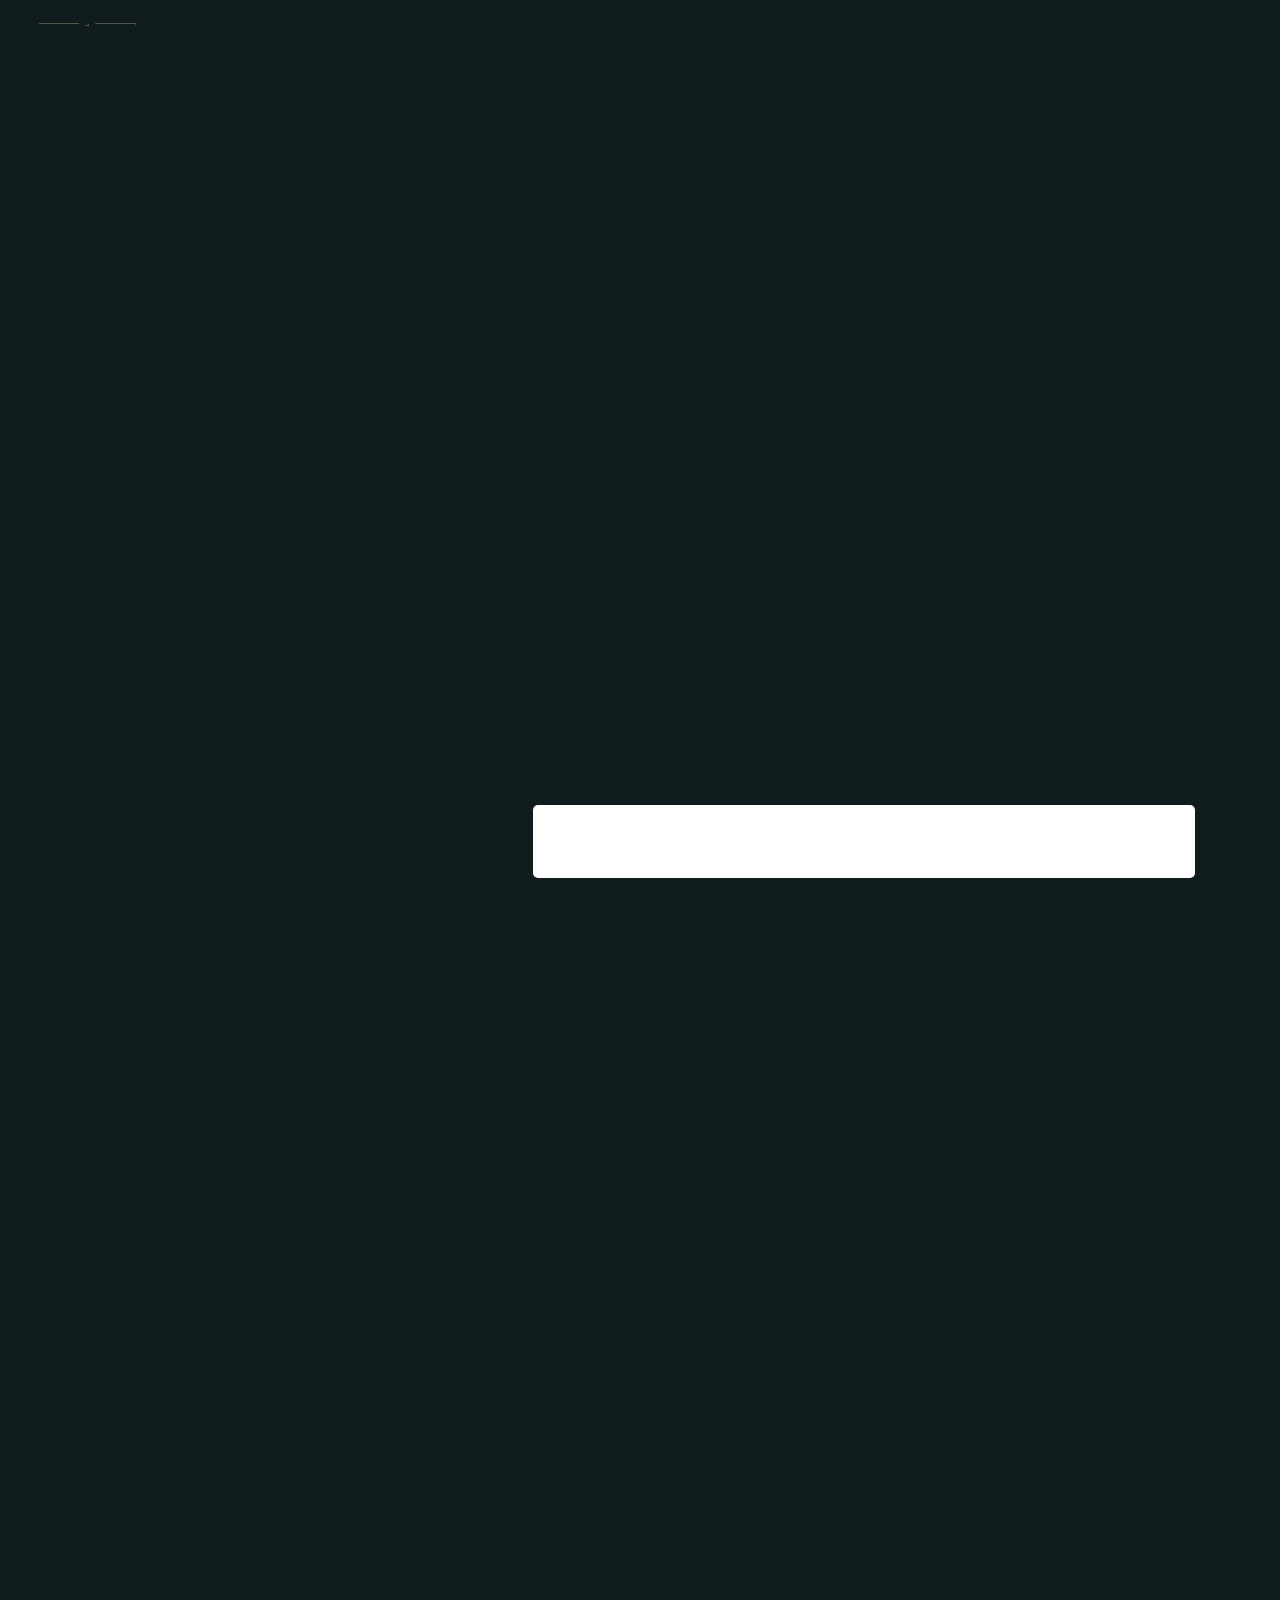
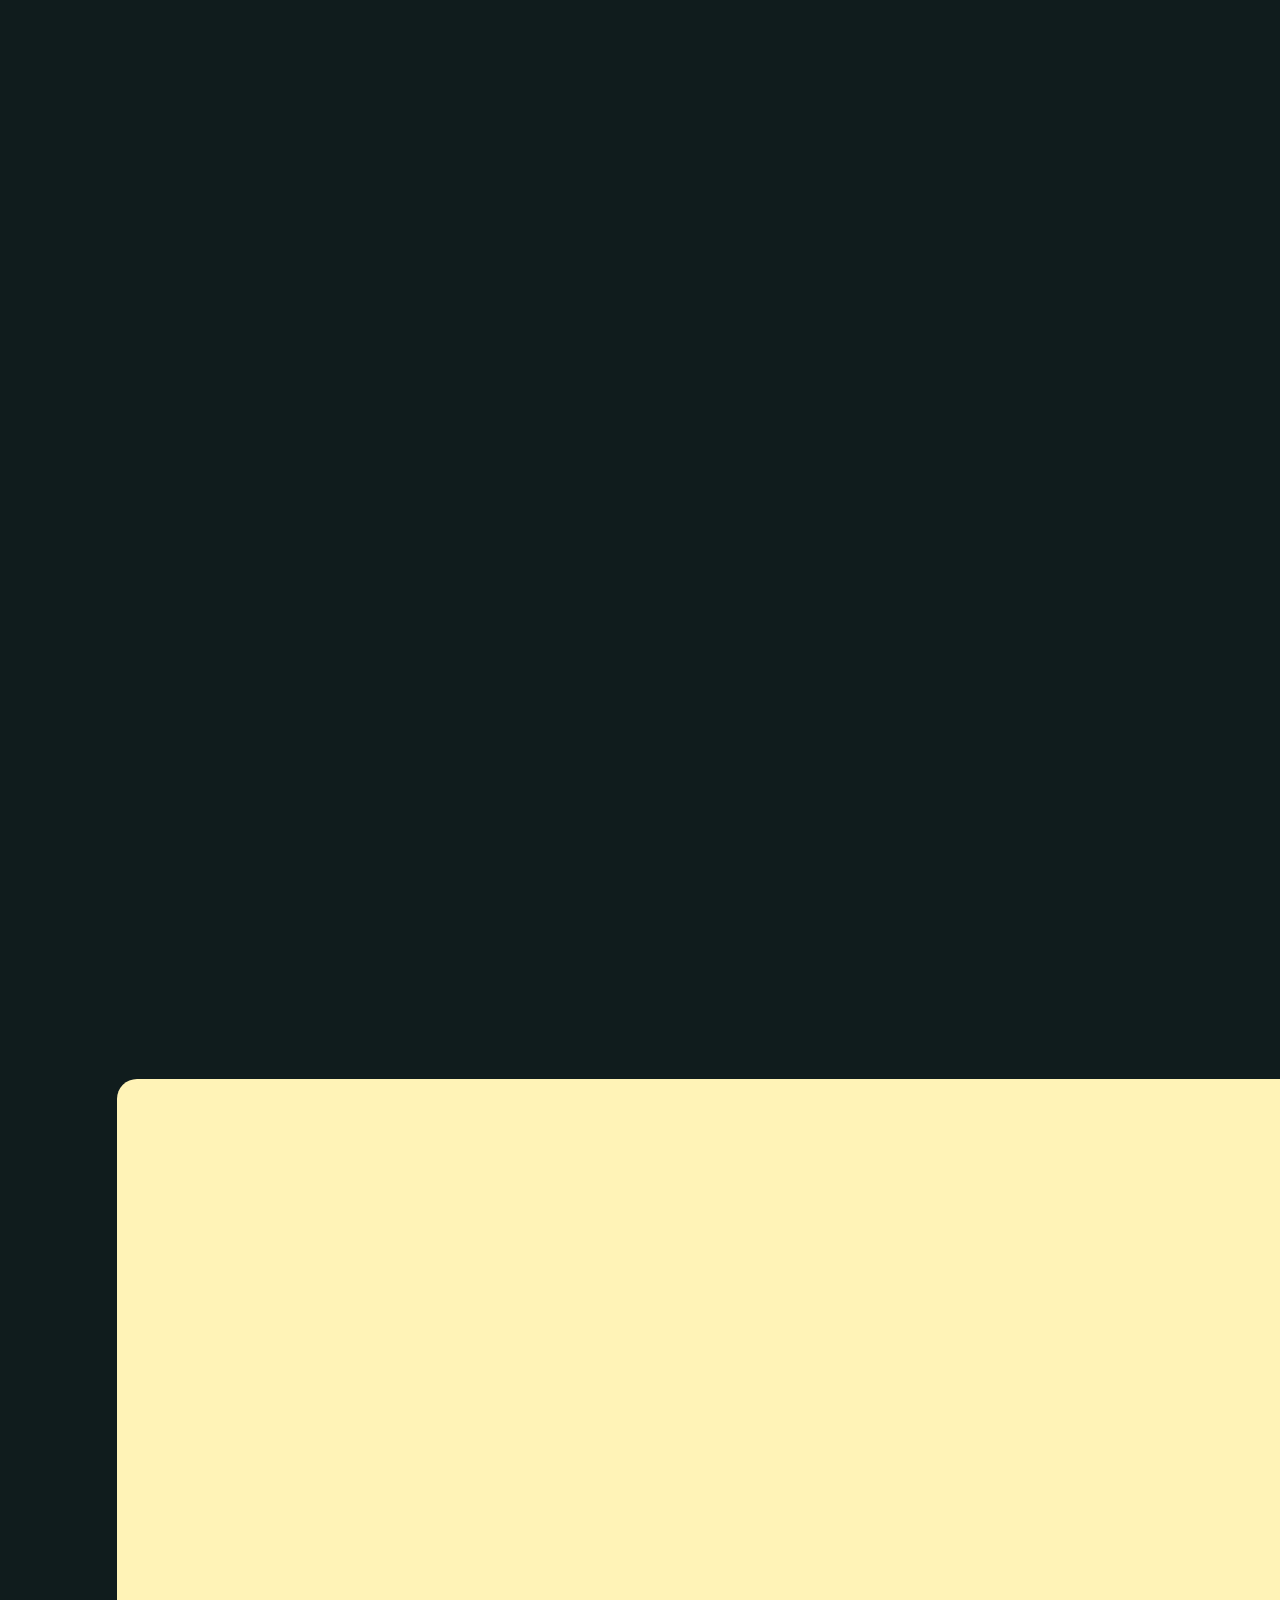
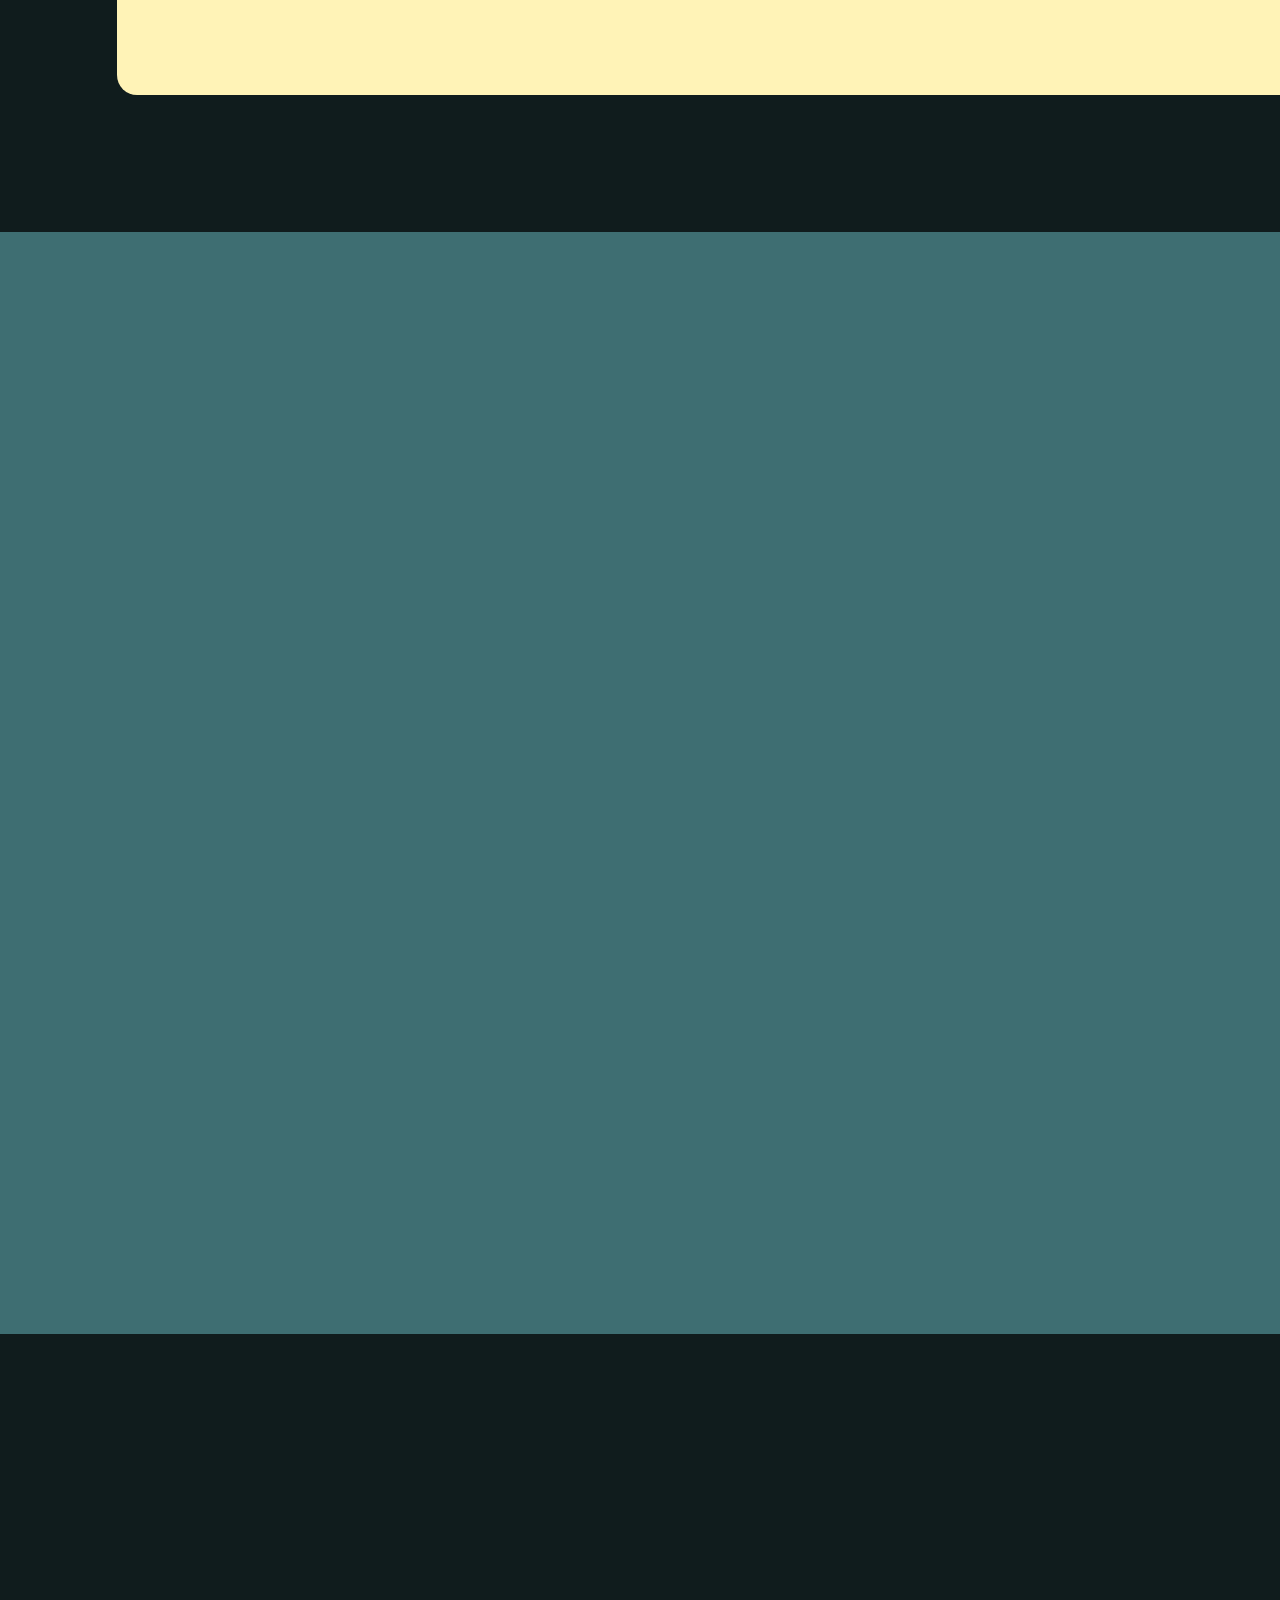
==== commit c3db581e: "Let the video popup fall back to its poster The player was asked to autoplay with sound and to skip " ====
--- a/index.html
+++ b/index.html
@@ -7,7 +7,7 @@
 <title>HITBOX — תכנית 90 הימים לפריקת מתחים, חיטוב והגנה עצמית</title>
 <link rel="preconnect" href="https://fonts.googleapis.com">
 <link href="https://fonts.googleapis.com/css2?family=IBM+Plex+Sans+Hebrew:wght@400&display=swap" rel="stylesheet">
-<link rel="stylesheet" href="mobile.css?v=202608131732" media="(max-width:820px)">
+<link rel="stylesheet" href="mobile.css?v=202608170144" media="(max-width:820px)">
 <style>
 @font-face{font-family:'FbReissfeder';src:url('פונט/FbReissfeder-Regular.otf') format('opentype');font-weight:400;}
 @font-face{font-family:'FbReissfeder';src:url('פונט/FbReissfeder-Bold.otf') format('opentype');font-weight:700;}
@@ -684,14 +684,14 @@
 window.addEventListener('resize',fit);
 fit();loop();
 </script>
-<script src="vgrid.js?v=202608131732"></script>
-<script src="wall.js?v=202608131732"></script>
-<script src="form.js?v=202608131732"></script>
-<script src="quiz.js?v=202608131732"></script>
-<script src="reveal.js?v=202608131732"></script>
-<script src="a11y.js?v=202608131732"></script>
-<script src="torch.js?v=202608131732"></script>
-<script src="reviews.js?v=202608161826"></script>
-<script src="parallax.js?v=202608131732"></script>
+<script src="vgrid.js?v=202608170144"></script>
+<script src="wall.js?v=202608170144"></script>
+<script src="form.js?v=202608170144"></script>
+<script src="quiz.js?v=202608170144"></script>
+<script src="reveal.js?v=202608170144"></script>
+<script src="a11y.js?v=202608170144"></script>
+<script src="torch.js?v=202608170144"></script>
+<script src="reviews.js?v=202608170144"></script>
+<script src="parallax.js?v=202608170144"></script>
 </body>
 </html>
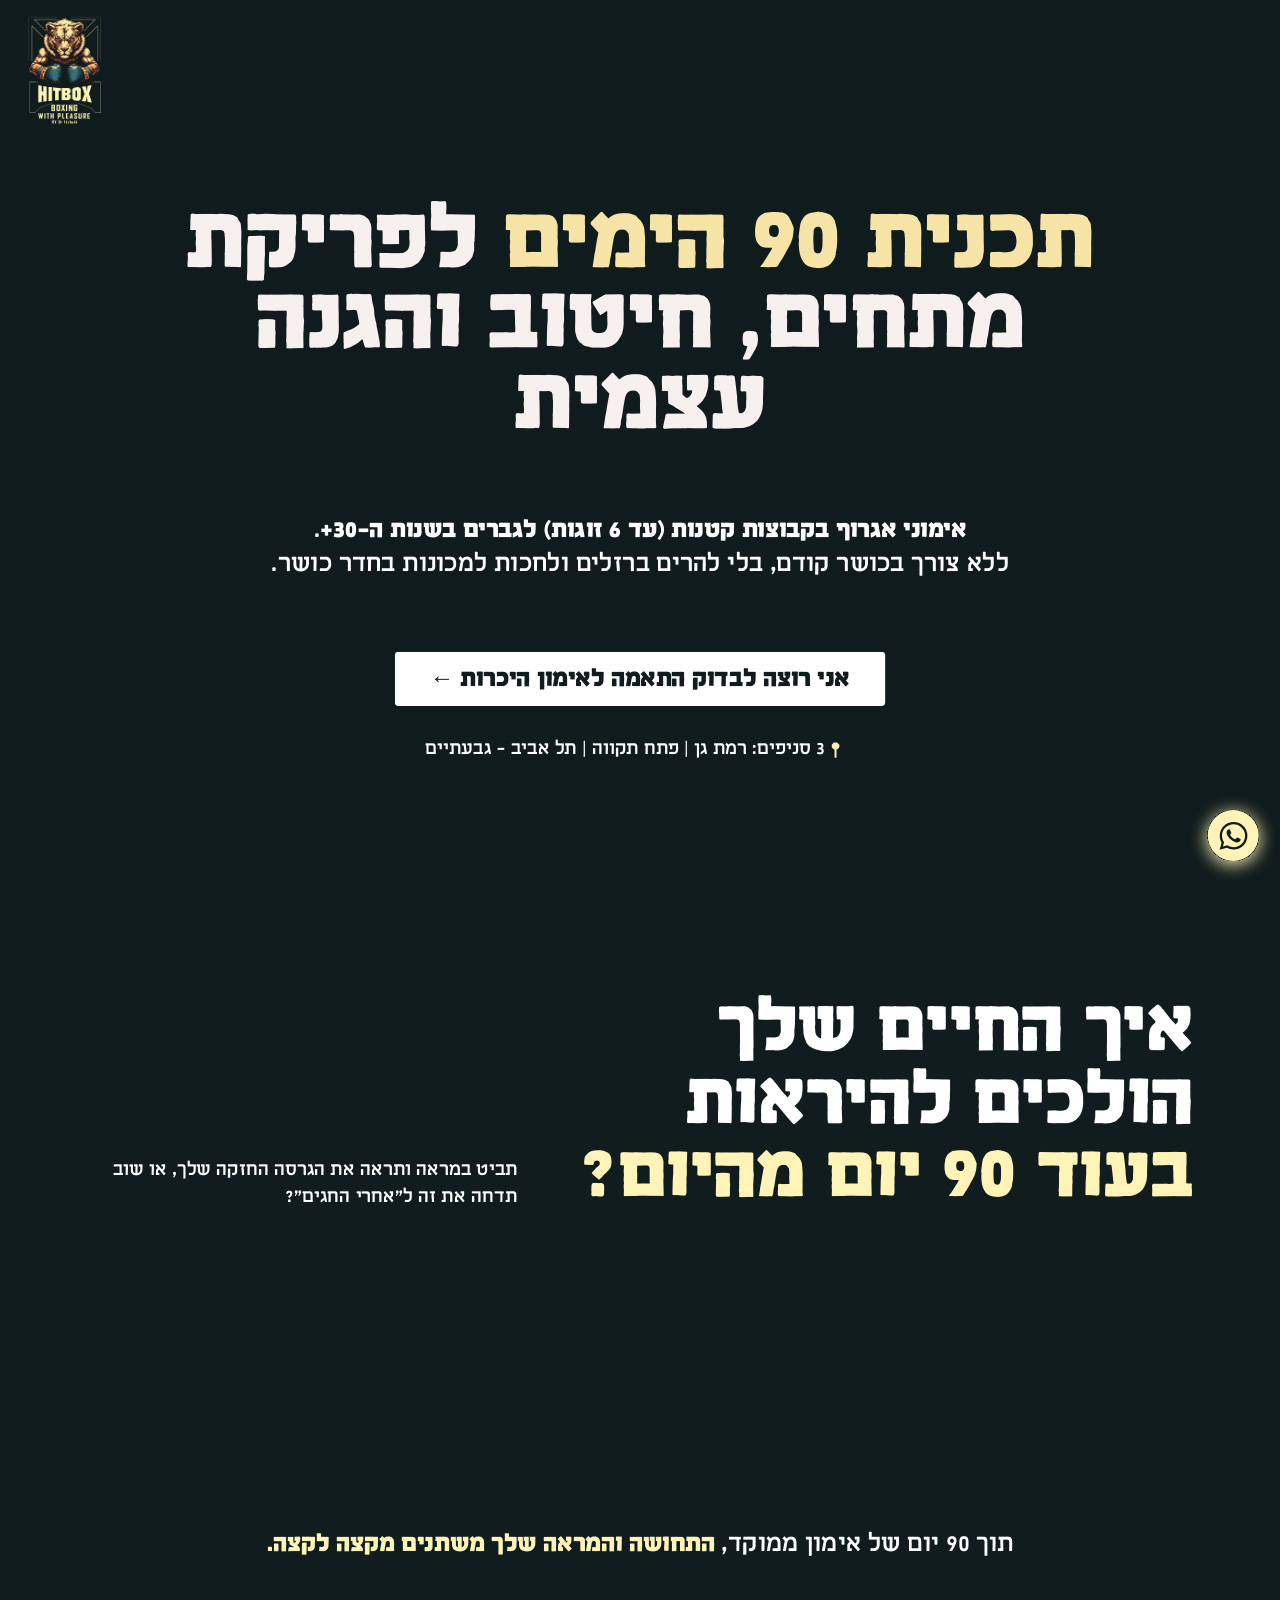
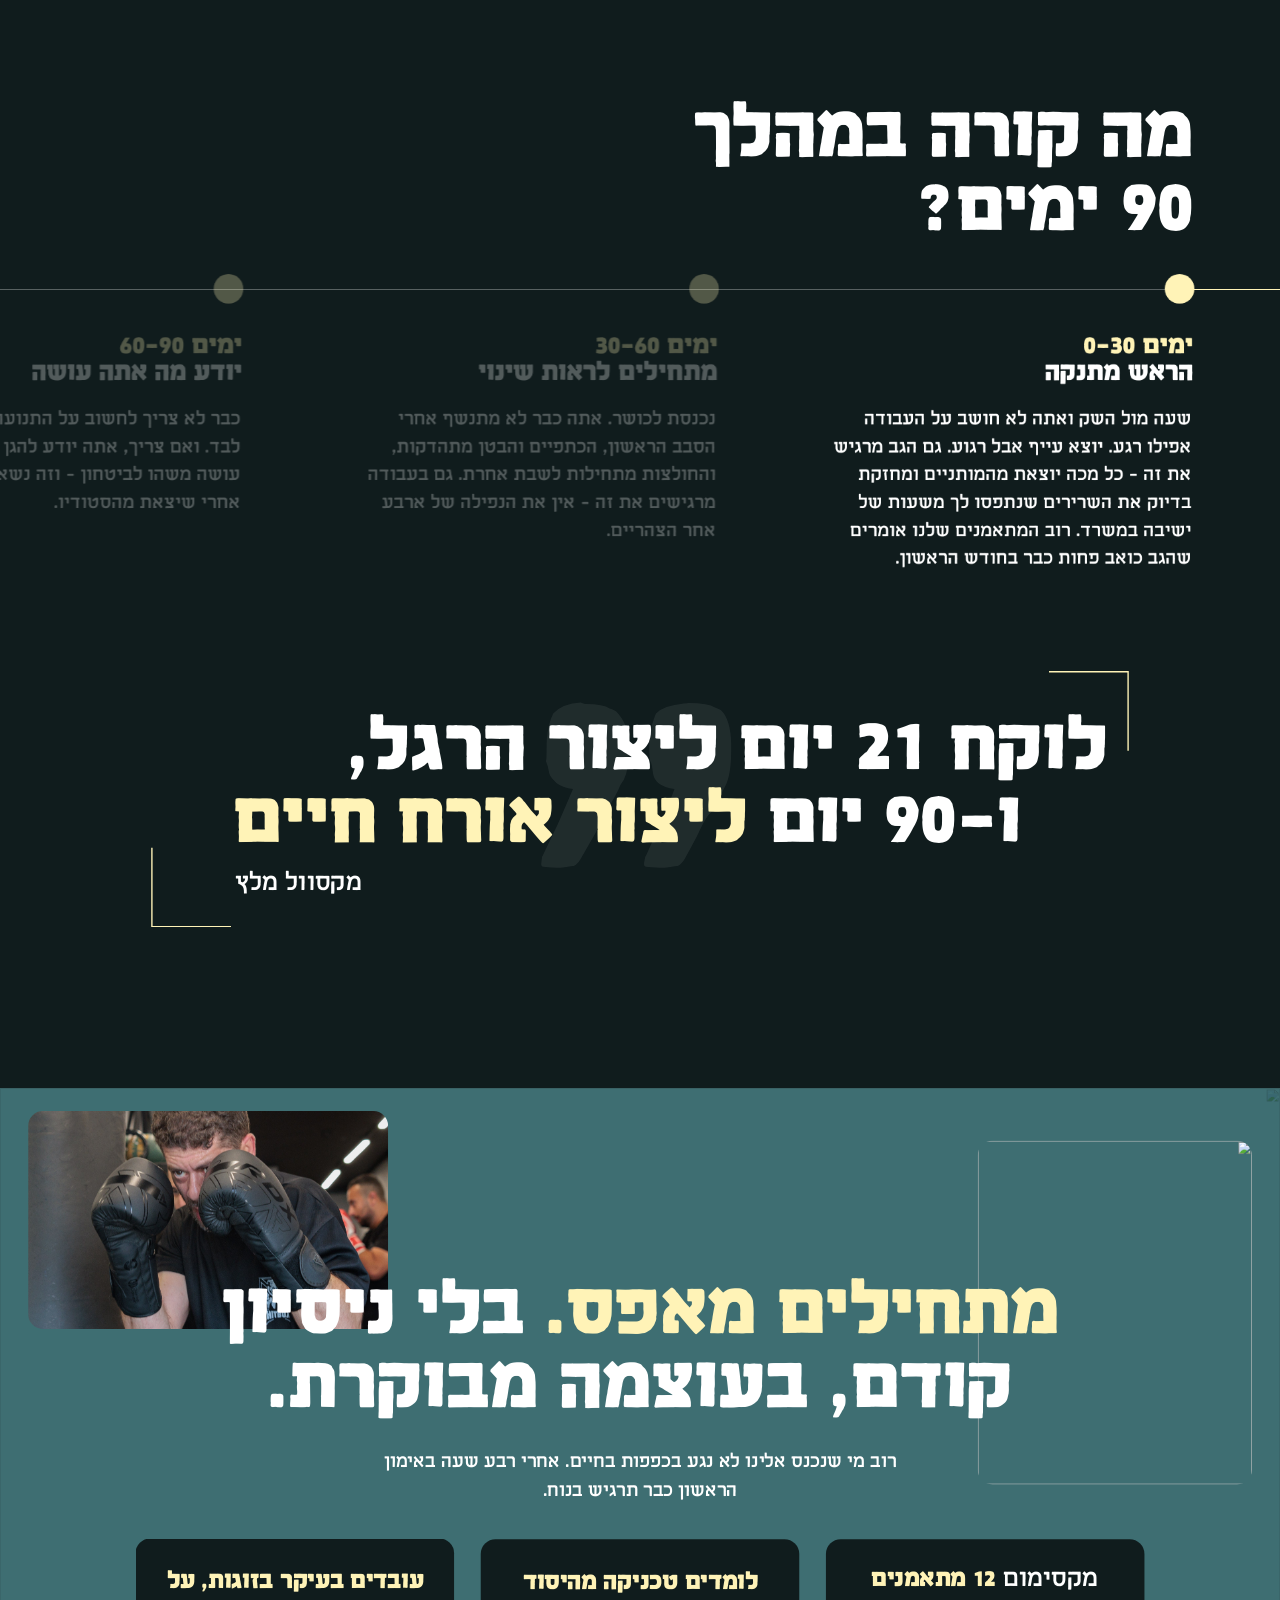
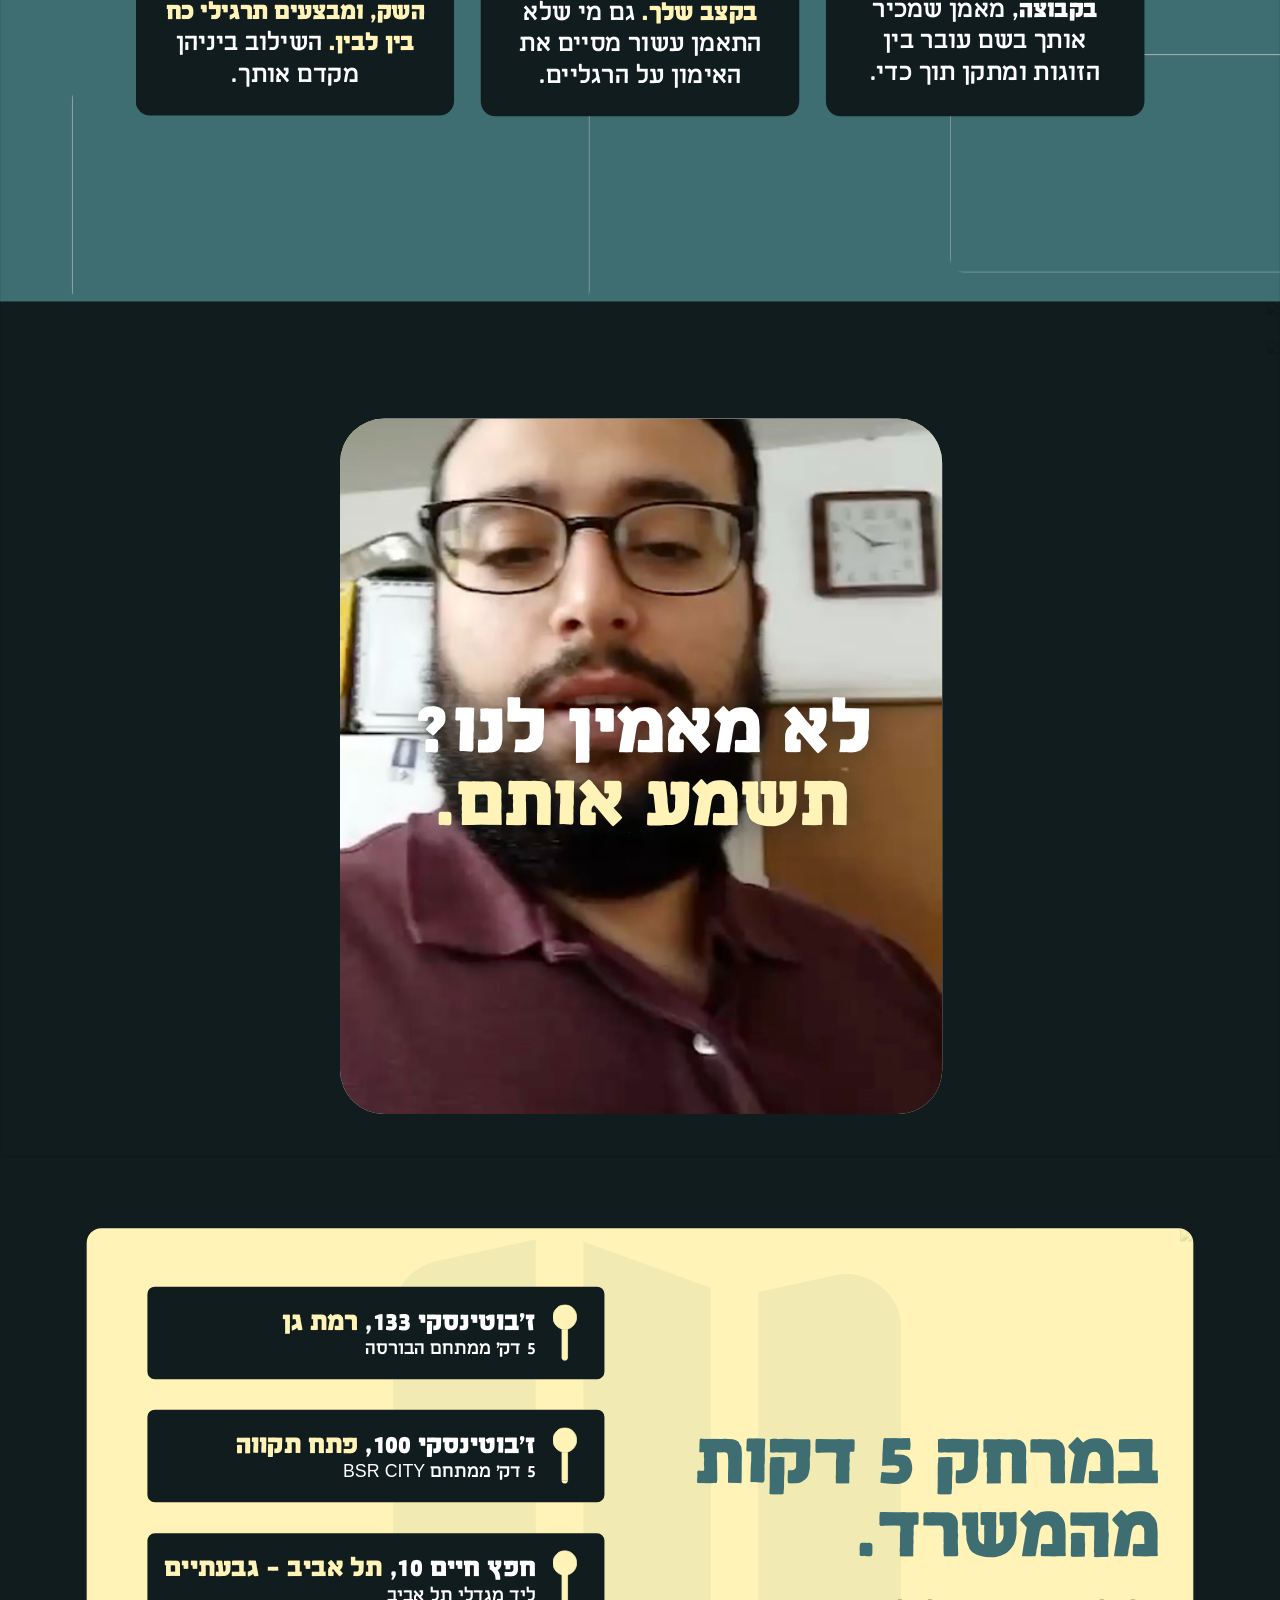
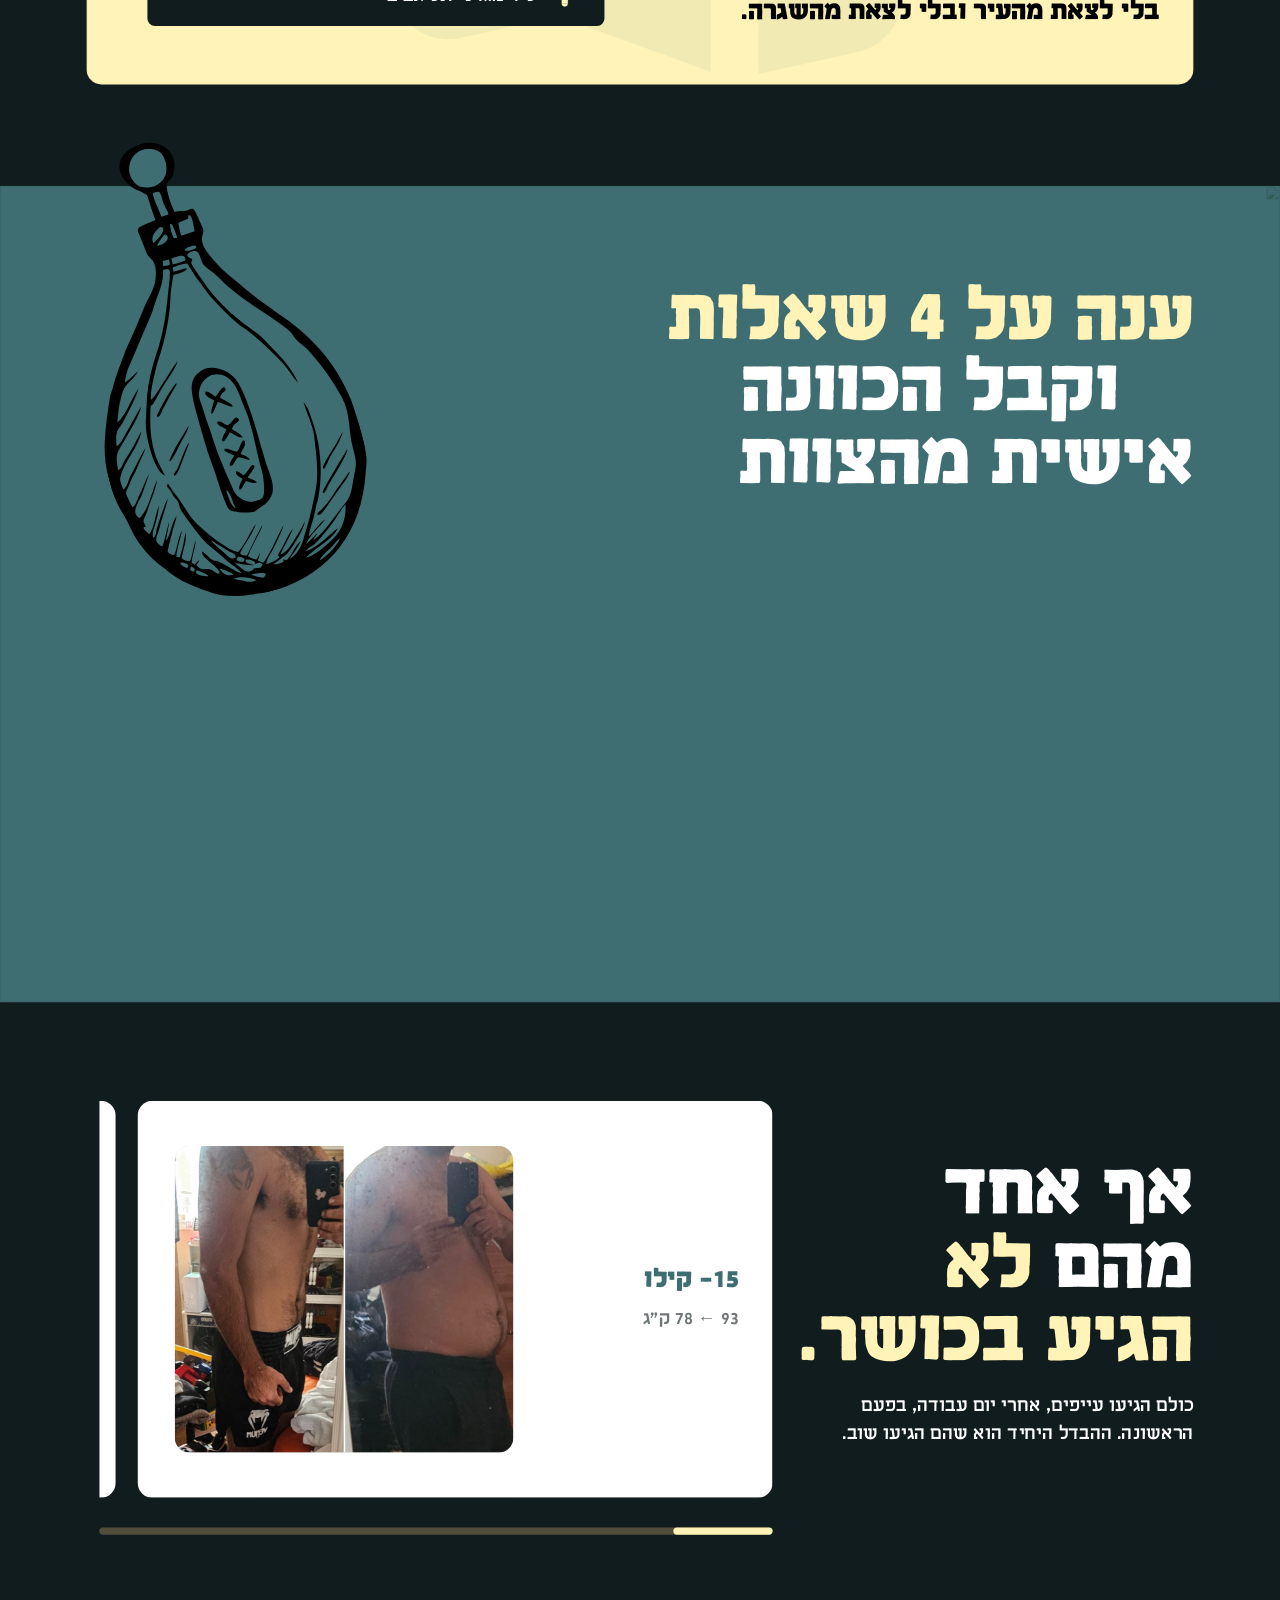
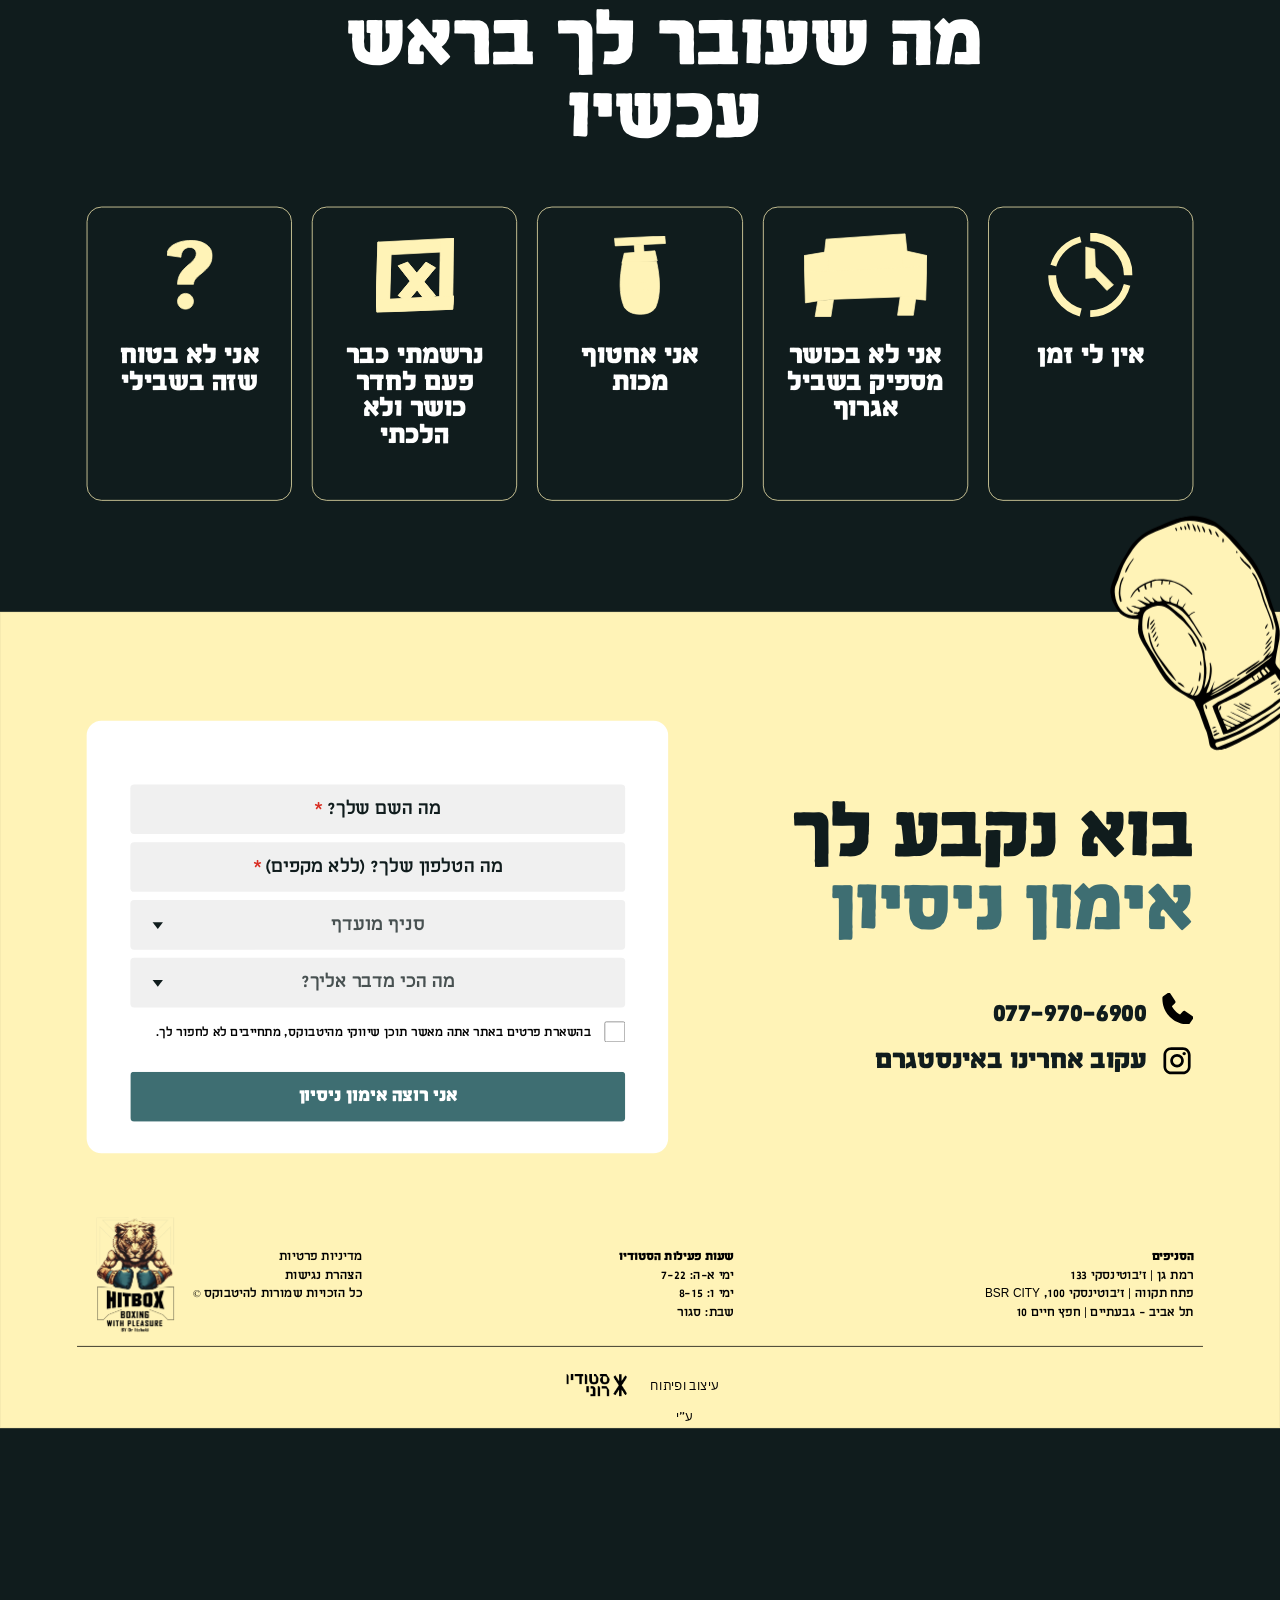
==== commit c0874d9a: "Drop the terms line and link the legal pages from both footers There is no terms page, so the line g" ====
--- a/index.html
+++ b/index.html
@@ -7,7 +7,7 @@
 <title>HITBOX — תכנית 90 הימים לפריקת מתחים, חיטוב והגנה עצמית</title>
 <link rel="preconnect" href="https://fonts.googleapis.com">
 <link href="https://fonts.googleapis.com/css2?family=IBM+Plex+Sans+Hebrew:wght@400&display=swap" rel="stylesheet">
-<link rel="stylesheet" href="mobile.css?v=202608170144" media="(max-width:820px)">
+<link rel="stylesheet" href="mobile.css?v=202608170225" media="(max-width:820px)">
 <style>
 @font-face{font-family:'FbReissfeder';src:url('פונט/FbReissfeder-Regular.otf') format('opentype');font-weight:400;}
 @font-face{font-family:'FbReissfeder';src:url('פונט/FbReissfeder-Bold.otf') format('opentype');font-weight:700;}
@@ -232,6 +232,7 @@
 .tli .nd{position:absolute;right:-2px;top:0;width:40px;height:40px;z-index:3;}
 .tli .hd{position:absolute;right:0;top:79px;width:486px;}
 .tli .bd{position:absolute;right:1.9px;top:178px;width:486px;}
+.lgl-link{color:inherit;text-decoration:none;}
 </style>
 </head>
 <body>
@@ -548,7 +549,7 @@
 <!-- ===== פוטר ===== -->
 <div class="abs" style="left:104px;top:10358px;width:1520px;height:1px;background:#000;"></div>
 <div class="abs tr" style="right:1239px;top:10225px;width:244px;font-size:16px;line-height:1.57;color:#000;">
-  <p>תנאי שימוש</p><p>מדיניות פרטיות</p><p>הצהרת נגישות</p><p>כל הזכויות שמורות להיטבוקס ©</p>
+  <p><a class="lgl-link" href="/privacy/">מדיניות פרטיות</a></p><p><a class="lgl-link" href="/accessibility/">הצהרת נגישות</a></p><p>כל הזכויות שמורות להיטבוקס ©</p>
 </div>
 <div class="abs tr" style="right:737px;top:10225px;font-size:16px;line-height:1.57;color:#000;white-space:nowrap;">
   <p class="b">שעות פעילות הסטודיו</p><p>ימי א-ה: <span dir="ltr">7-22</span></p><p>ימי ו: <span dir="ltr">8-15</span></p><p>שבת: סגור</p>
@@ -684,14 +685,14 @@
 window.addEventListener('resize',fit);
 fit();loop();
 </script>
-<script src="vgrid.js?v=202608170144"></script>
-<script src="wall.js?v=202608170144"></script>
-<script src="form.js?v=202608170144"></script>
-<script src="quiz.js?v=202608170144"></script>
-<script src="reveal.js?v=202608170144"></script>
-<script src="a11y.js?v=202608170144"></script>
-<script src="torch.js?v=202608170144"></script>
-<script src="reviews.js?v=202608170144"></script>
-<script src="parallax.js?v=202608170144"></script>
+<script src="vgrid.js?v=202608170225"></script>
+<script src="wall.js?v=202608170225"></script>
+<script src="form.js?v=202608170225"></script>
+<script src="quiz.js?v=202608170225"></script>
+<script src="reveal.js?v=202608170225"></script>
+<script src="a11y.js?v=202608170225"></script>
+<script src="torch.js?v=202608170225"></script>
+<script src="reviews.js?v=202608170225"></script>
+<script src="parallax.js?v=202608170225"></script>
 </body>
 </html>
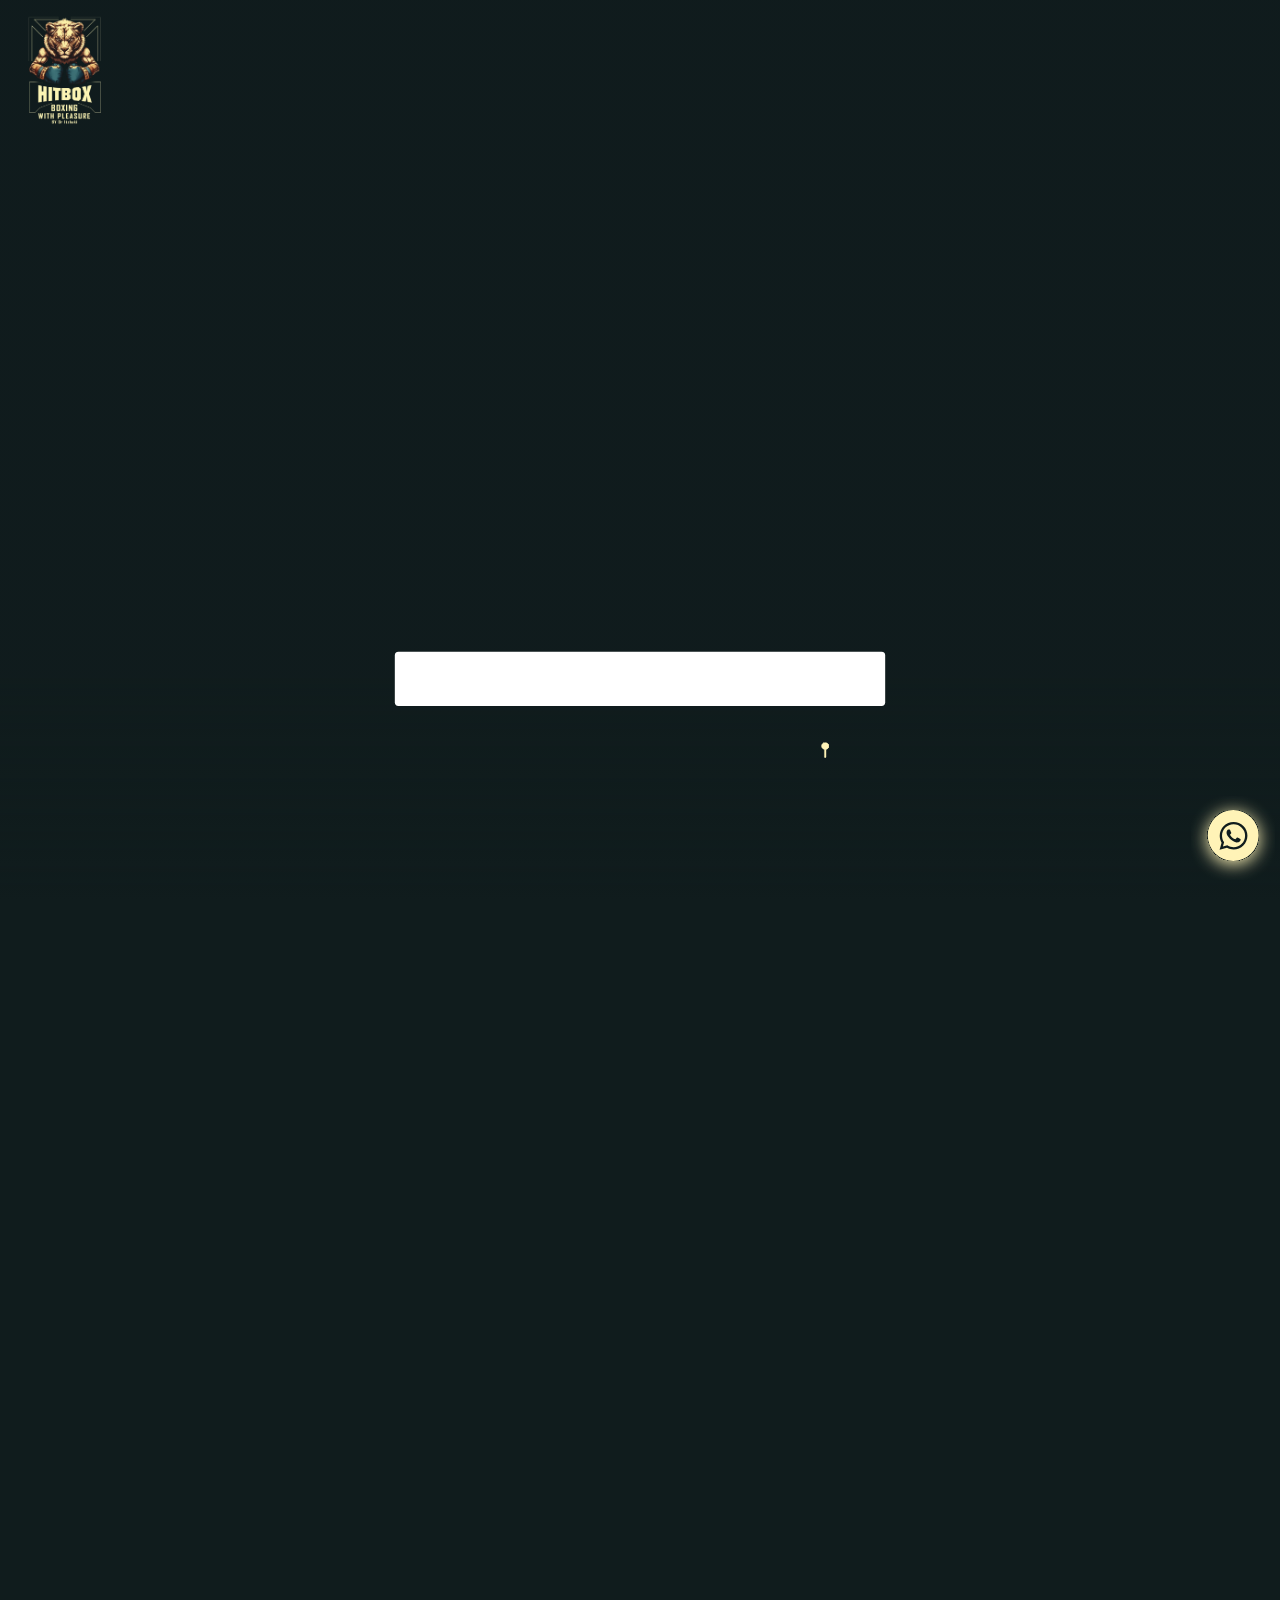
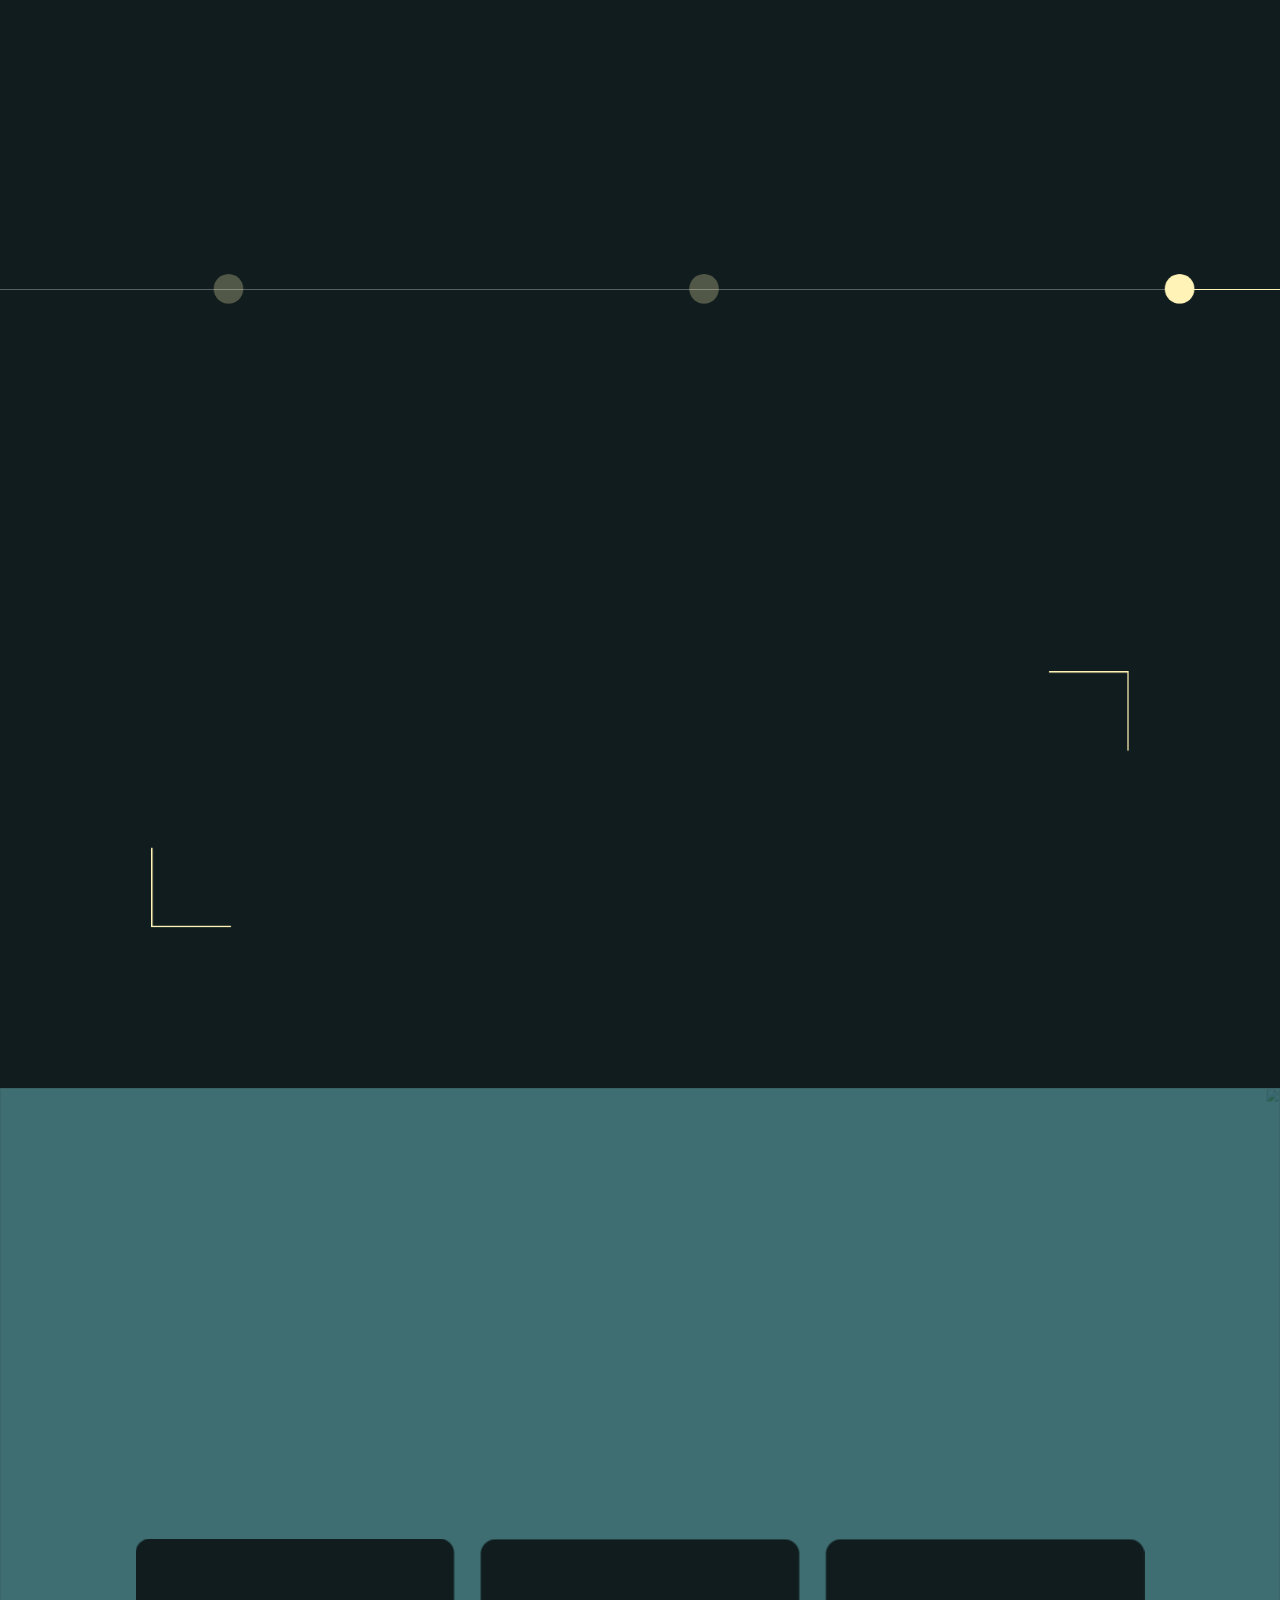
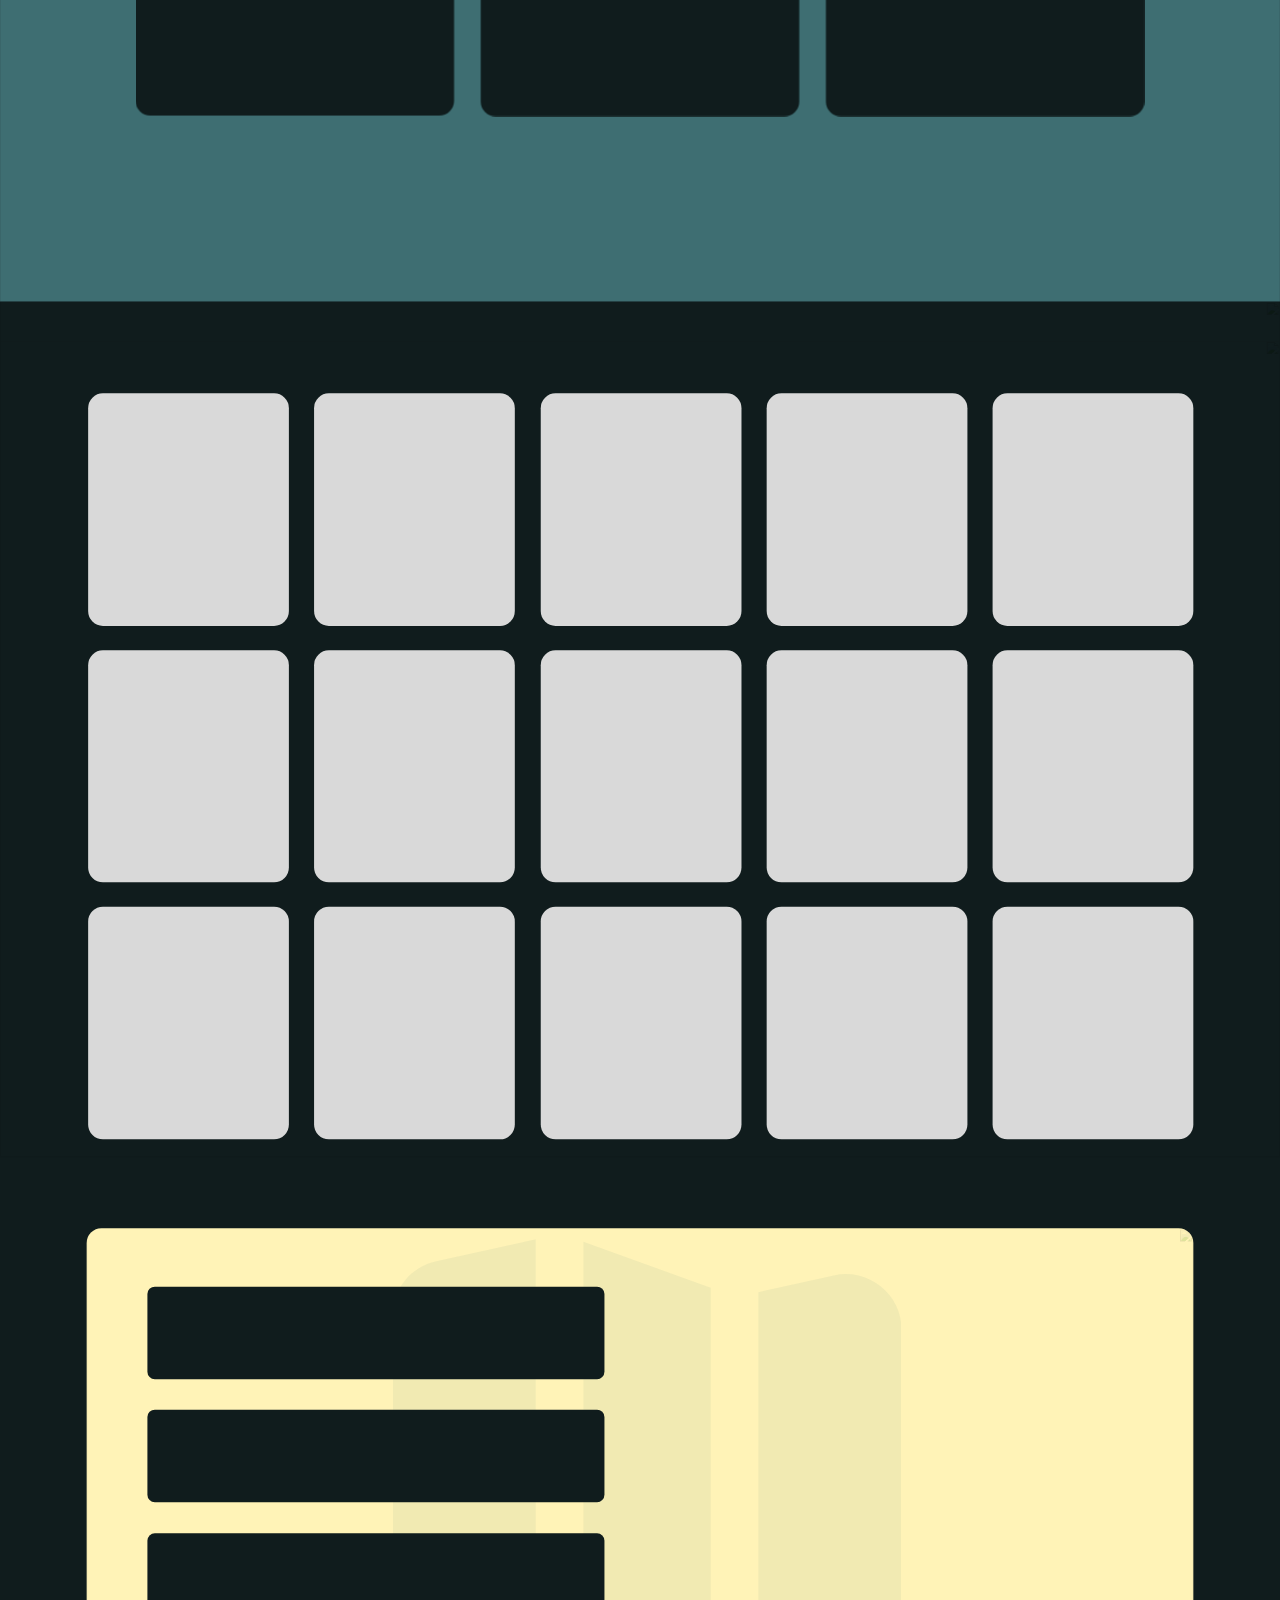
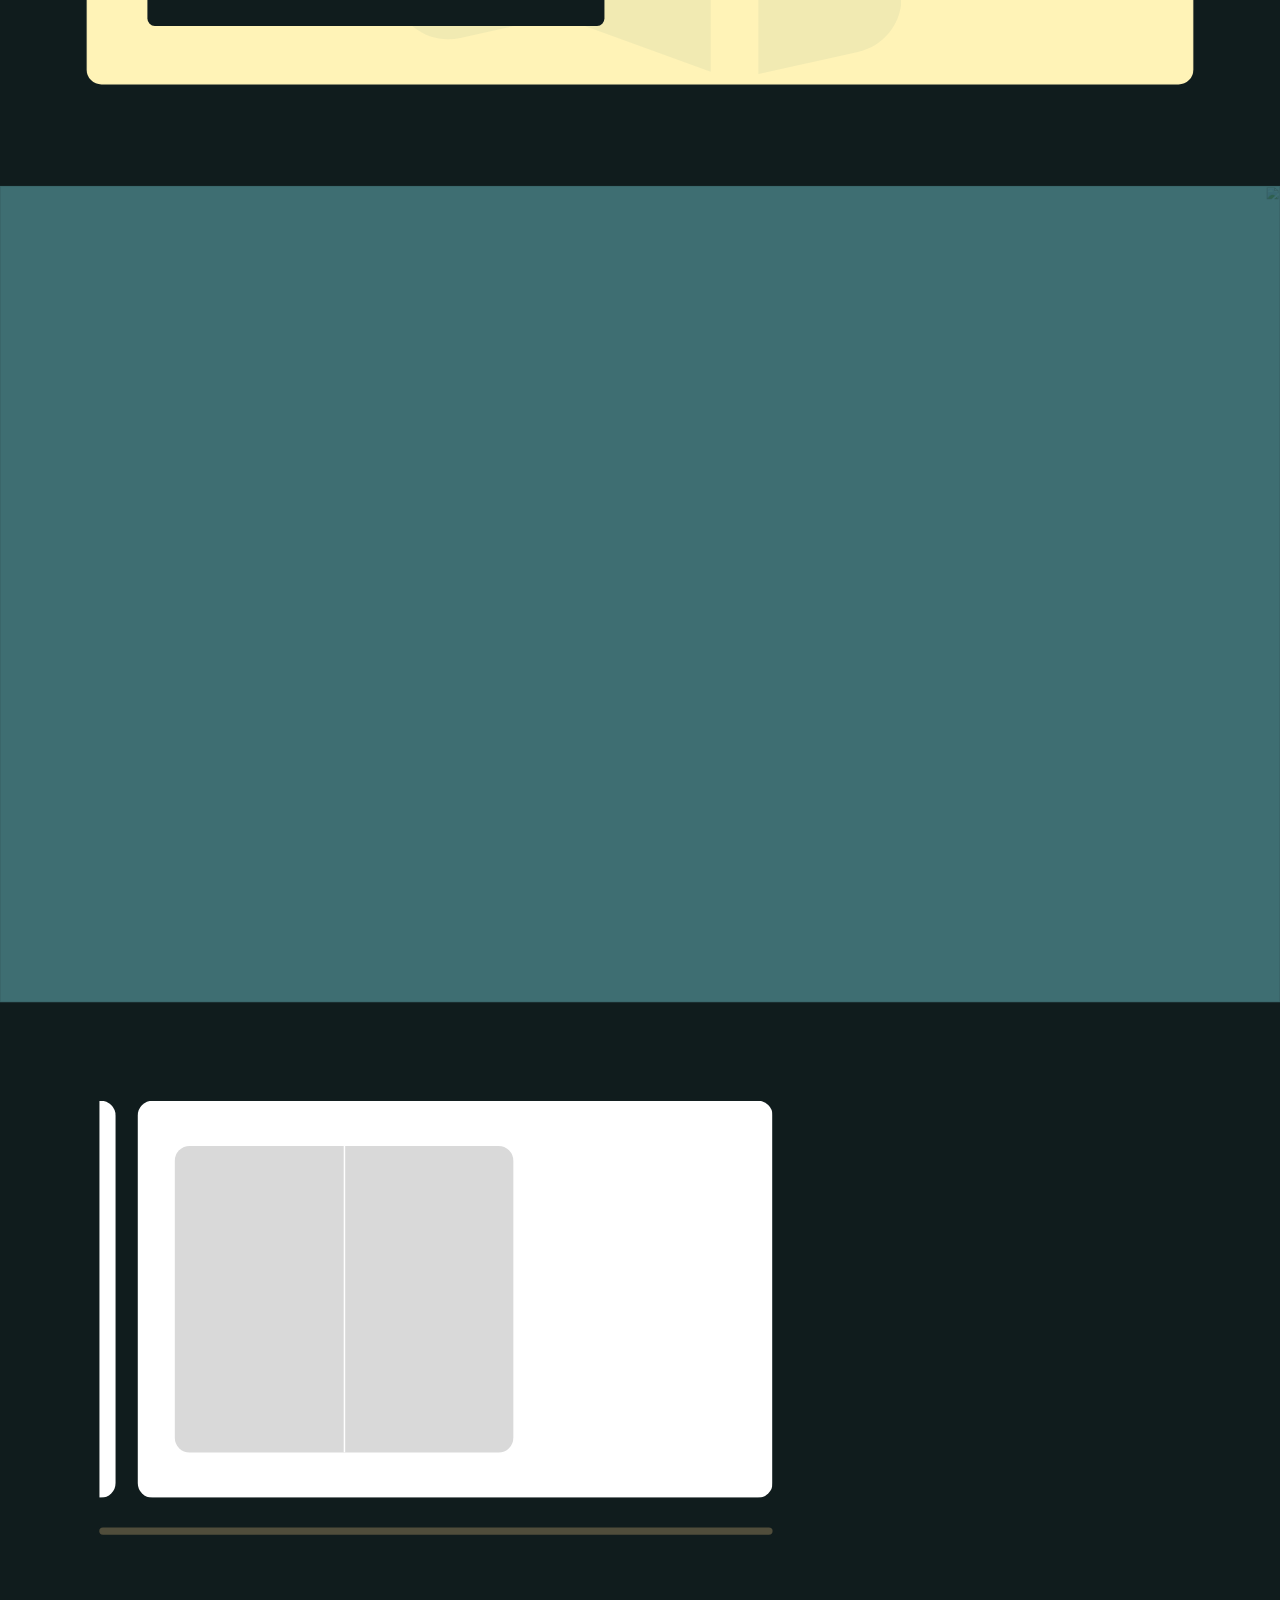
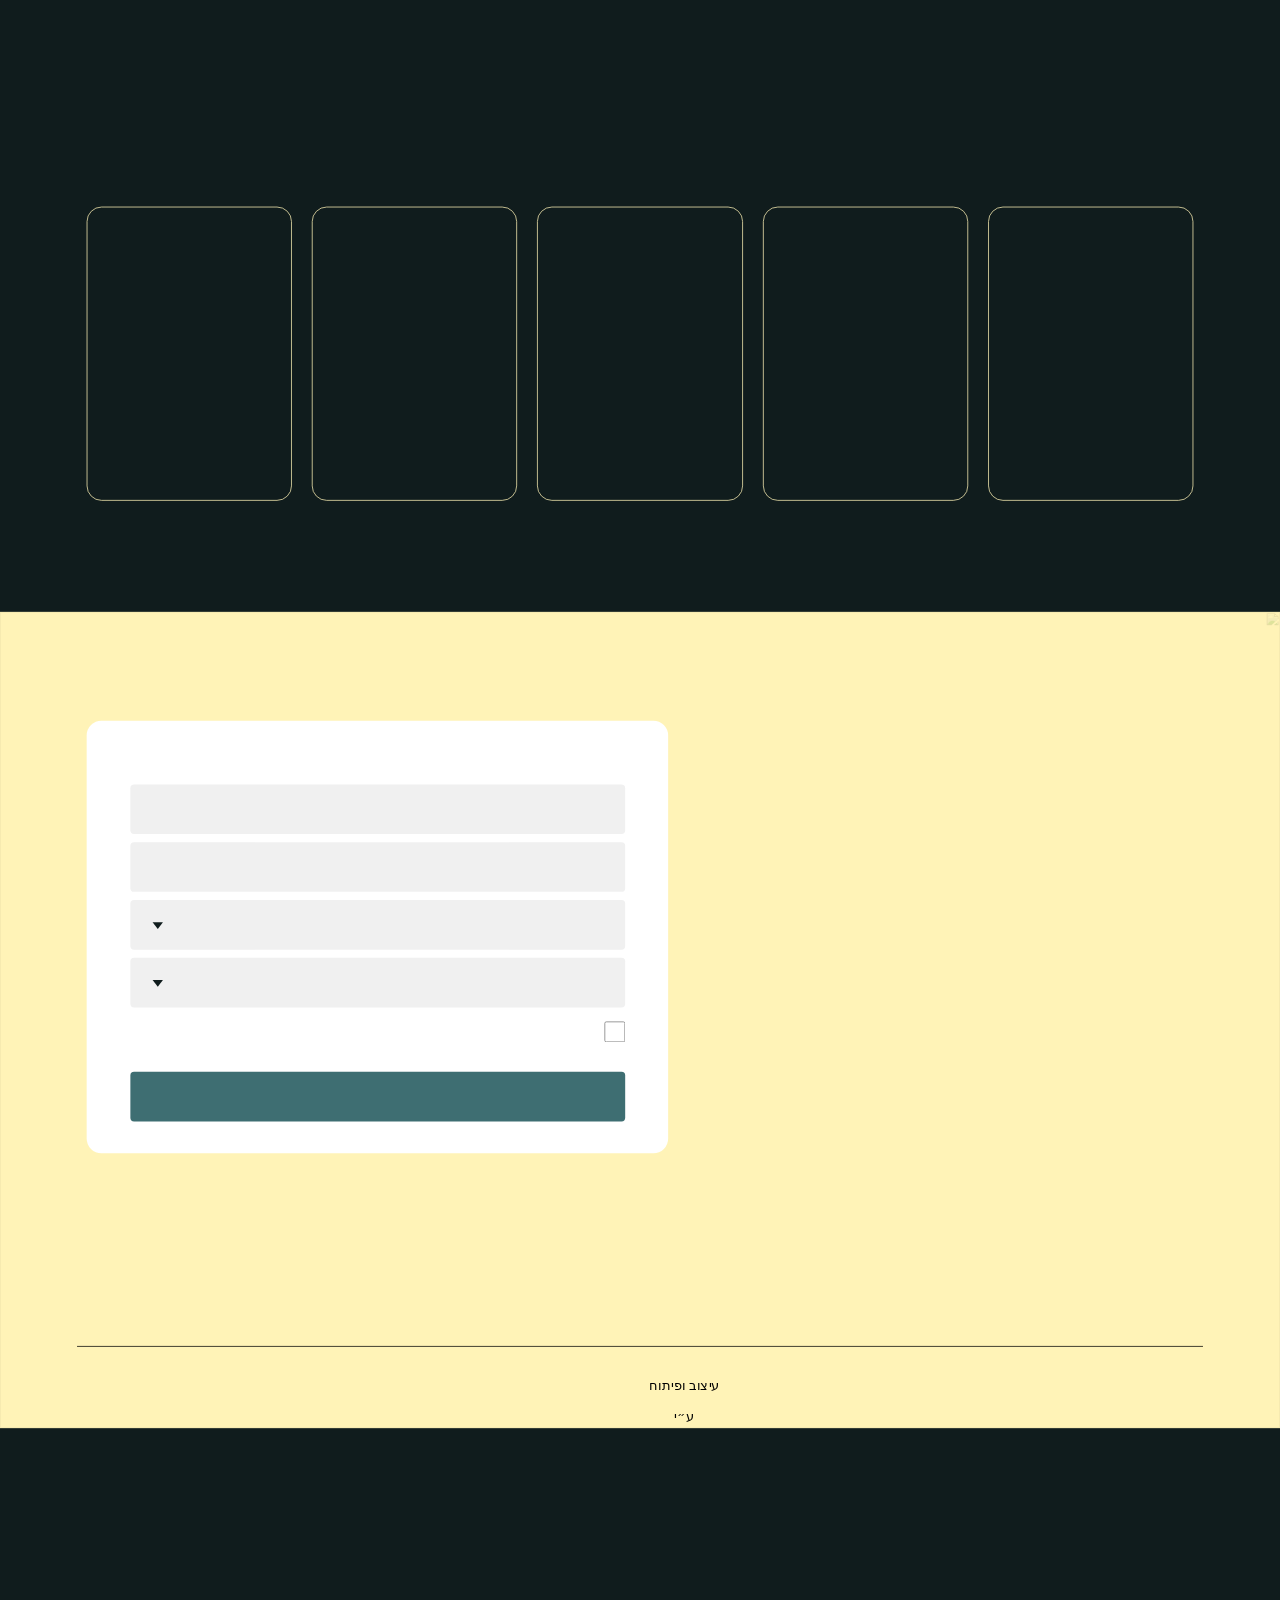
==== commit 9a8a9af3: "Compress the four photos behind the mouse effect They were being served at full camera resolution — " ====
--- a/index.html
+++ b/index.html
@@ -339,12 +339,12 @@
 
 <!-- ===== מתחילים מאפס ===== -->
 <div class="abs pxi" data-depth="1" style="left:38px;top:3561px;width:486px;height:294px;border-radius:20px;overflow:hidden;">
-  <img src="assets/photo-16.png" alt="" style="position:absolute;left:.07%;top:-83.86%;width:100%;height:306.4%;">
-</div>
-<div class="abs pxi" data-depth="2" style="left:1320px;top:3601px;width:370px;height:464px;border-radius:20px;overflow:hidden;"><img class="cover" src="assets/photo-18.png" alt=""></div>
-<div class="abs pxi" data-depth="4" style="left:1282px;top:4294px;width:486px;height:295px;border-radius:20px;overflow:hidden;transform:scaleX(-1);"><img class="cover" src="assets/photo-17.png" alt=""></div>
+  <img src="assets/photo-16.jpg" alt="" style="position:absolute;left:.07%;top:-83.86%;width:100%;height:306.4%;">
+</div>
+<div class="abs pxi" data-depth="2" style="left:1320px;top:3601px;width:370px;height:464px;border-radius:20px;overflow:hidden;"><img class="cover" src="assets/photo-18.jpg" alt=""></div>
+<div class="abs pxi" data-depth="4" style="left:1282px;top:4294px;width:486px;height:295px;border-radius:20px;overflow:hidden;transform:scaleX(-1);"><img class="cover" src="assets/photo-17.jpg" alt=""></div>
 <div class="abs pxi" data-depth="1.5" style="left:97px;top:4336px;width:699px;height:296px;border-radius:20px;overflow:hidden;transform:scaleX(-1);">
-  <img src="assets/photo-19.png" alt="" style="position:absolute;left:0;top:-9.64%;width:100%;height:157.45%;">
+  <img src="assets/photo-19.jpg" alt="" style="position:absolute;left:0;top:-9.64%;width:100%;height:157.45%;">
 </div>
 <div class="abs h100 tc" style="left:203px;top:3783px;width:1322px;"><span class="y">מתחילים מאפס.</span><span class="w"> בלי ניסיון קודם, בעוצמה מבוקרת.</span></div>
 <p class="abs t24 w tc" style="left:504px;top:4017px;width:720px;">רוב מי שנכנס אלינו לא נגע בכפפות בחיים. אחרי רבע שעה באימון הראשון כבר תרגיש בנוח.</p>
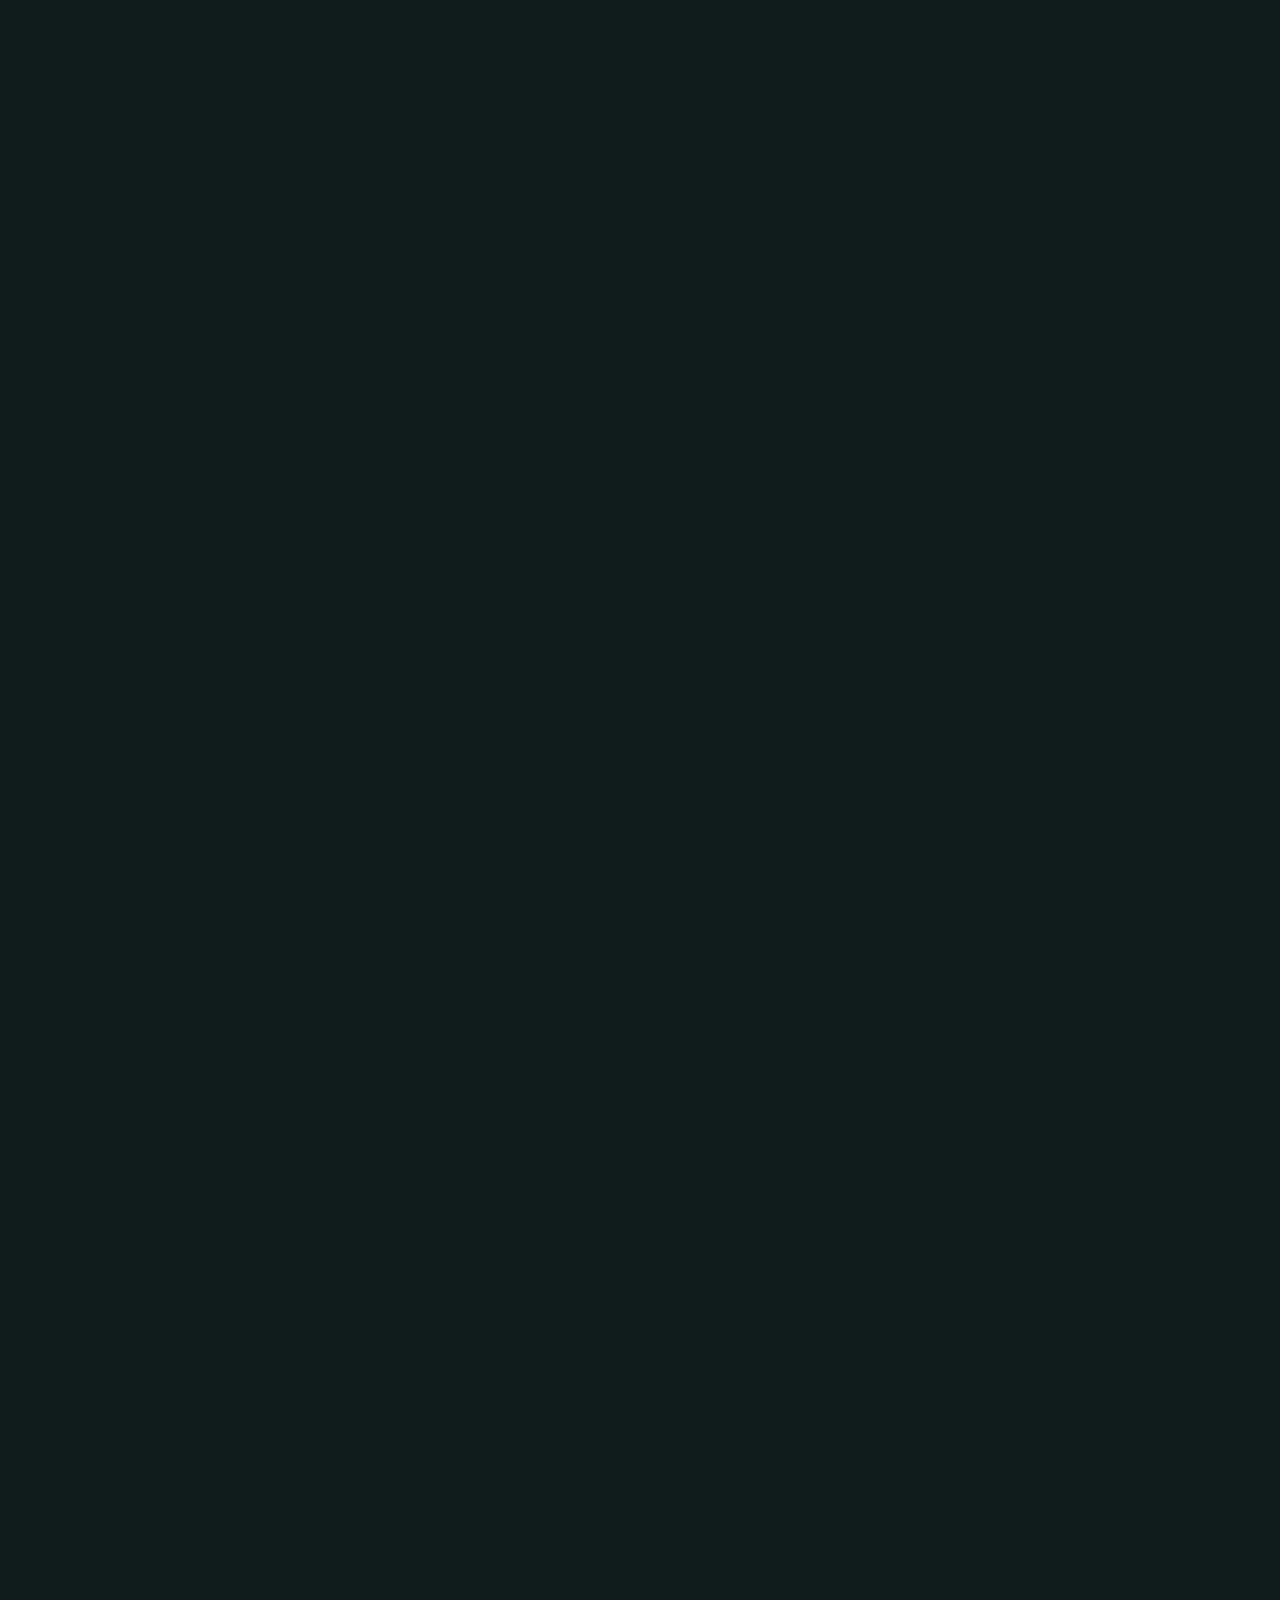
==== commit fa6871ad: "Catch hyphenated phone numbers before the form submits A hyphen or a space breaks the number further" ====
--- a/index.html
+++ b/index.html
@@ -7,7 +7,7 @@
 <title>HITBOX — תכנית 90 הימים לפריקת מתחים, חיטוב והגנה עצמית</title>
 <link rel="preconnect" href="https://fonts.googleapis.com">
 <link href="https://fonts.googleapis.com/css2?family=IBM+Plex+Sans+Hebrew:wght@400&display=swap" rel="stylesheet">
-<link rel="stylesheet" href="mobile.css?v=202608170225" media="(max-width:820px)">
+<link rel="stylesheet" href="mobile.css?v=202608170236" media="(max-width:820px)">
 <style>
 @font-face{font-family:'FbReissfeder';src:url('פונט/FbReissfeder-Regular.otf') format('opentype');font-weight:400;}
 @font-face{font-family:'FbReissfeder';src:url('פונט/FbReissfeder-Bold.otf') format('opentype');font-weight:700;}
@@ -685,14 +685,14 @@
 window.addEventListener('resize',fit);
 fit();loop();
 </script>
-<script src="vgrid.js?v=202608170225"></script>
-<script src="wall.js?v=202608170225"></script>
-<script src="form.js?v=202608170225"></script>
-<script src="quiz.js?v=202608170225"></script>
-<script src="reveal.js?v=202608170225"></script>
-<script src="a11y.js?v=202608170225"></script>
-<script src="torch.js?v=202608170225"></script>
-<script src="reviews.js?v=202608170225"></script>
-<script src="parallax.js?v=202608170225"></script>
+<script src="vgrid.js?v=202608170236"></script>
+<script src="wall.js?v=202608170236"></script>
+<script src="form.js?v=202608170236"></script>
+<script src="quiz.js?v=202608170236"></script>
+<script src="reveal.js?v=202608170236"></script>
+<script src="a11y.js?v=202608170236"></script>
+<script src="torch.js?v=202608170236"></script>
+<script src="reviews.js?v=202608170236"></script>
+<script src="parallax.js?v=202608170236"></script>
 </body>
 </html>
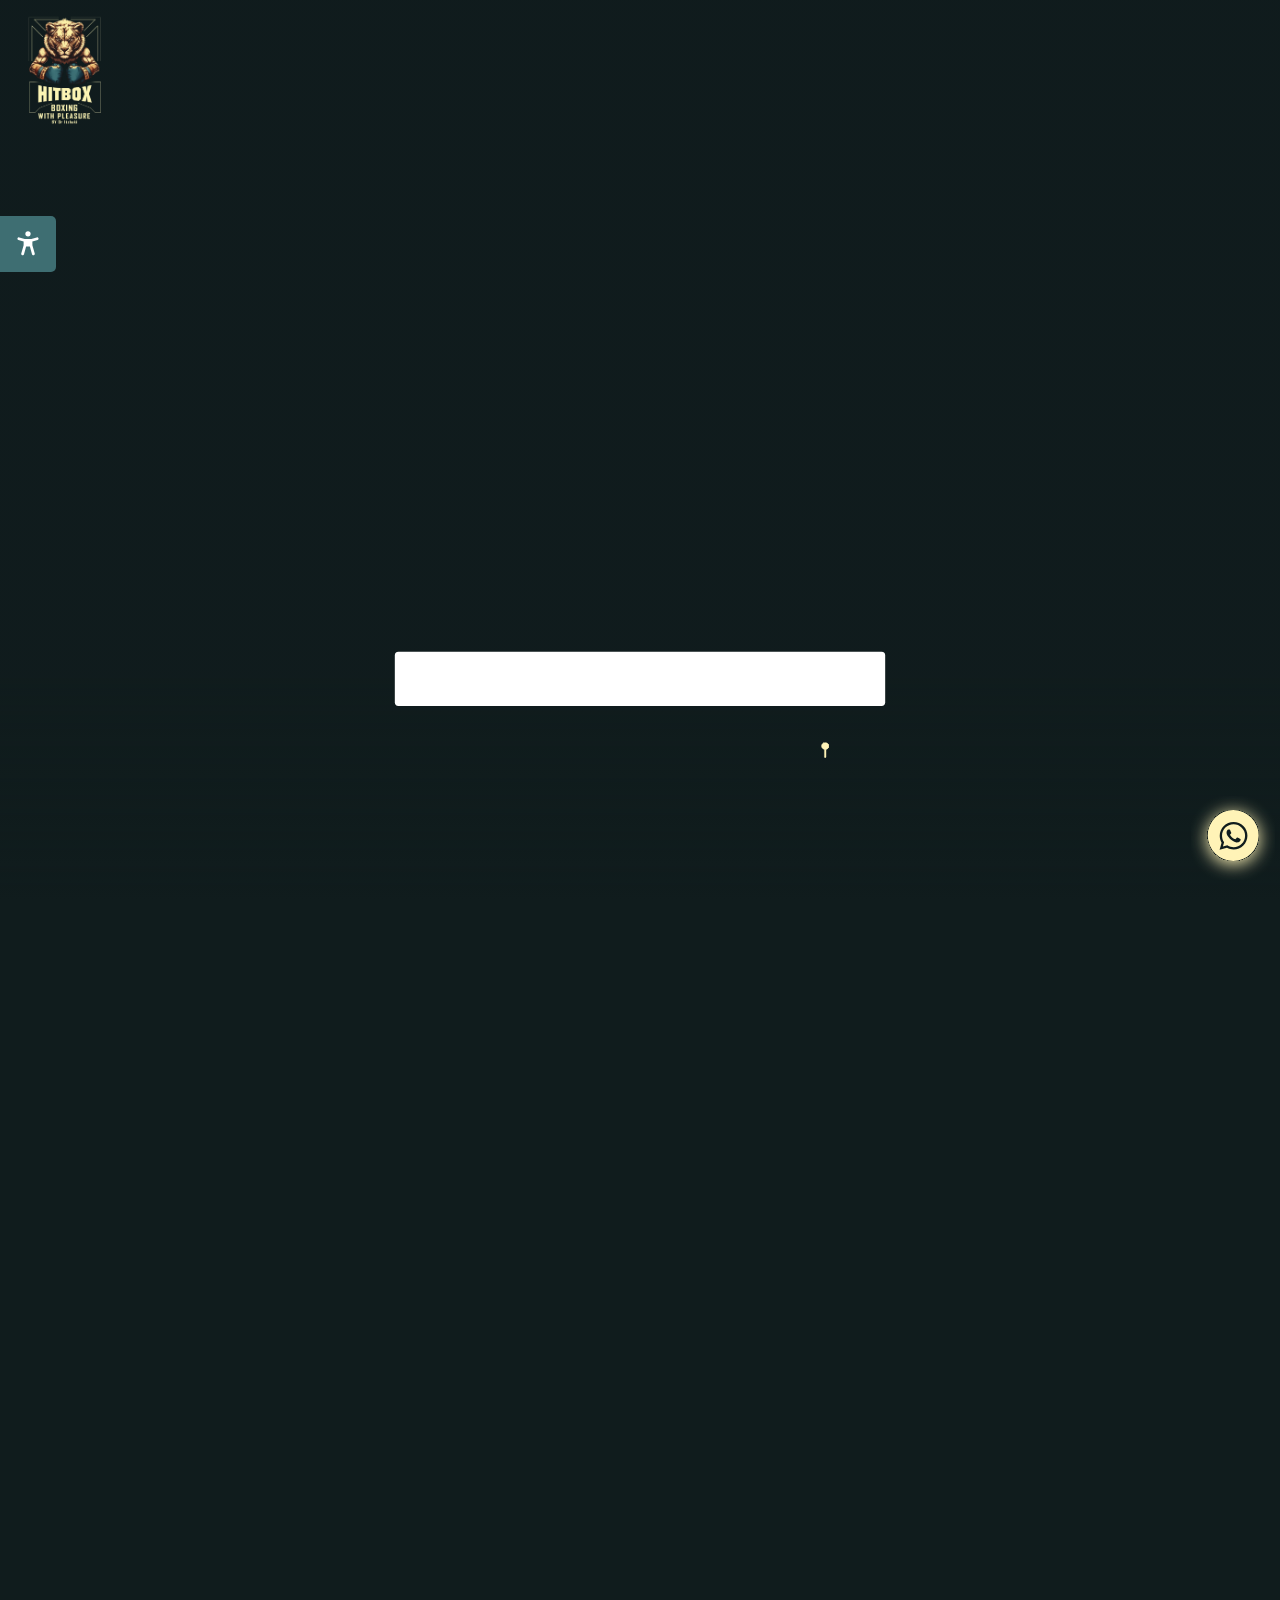
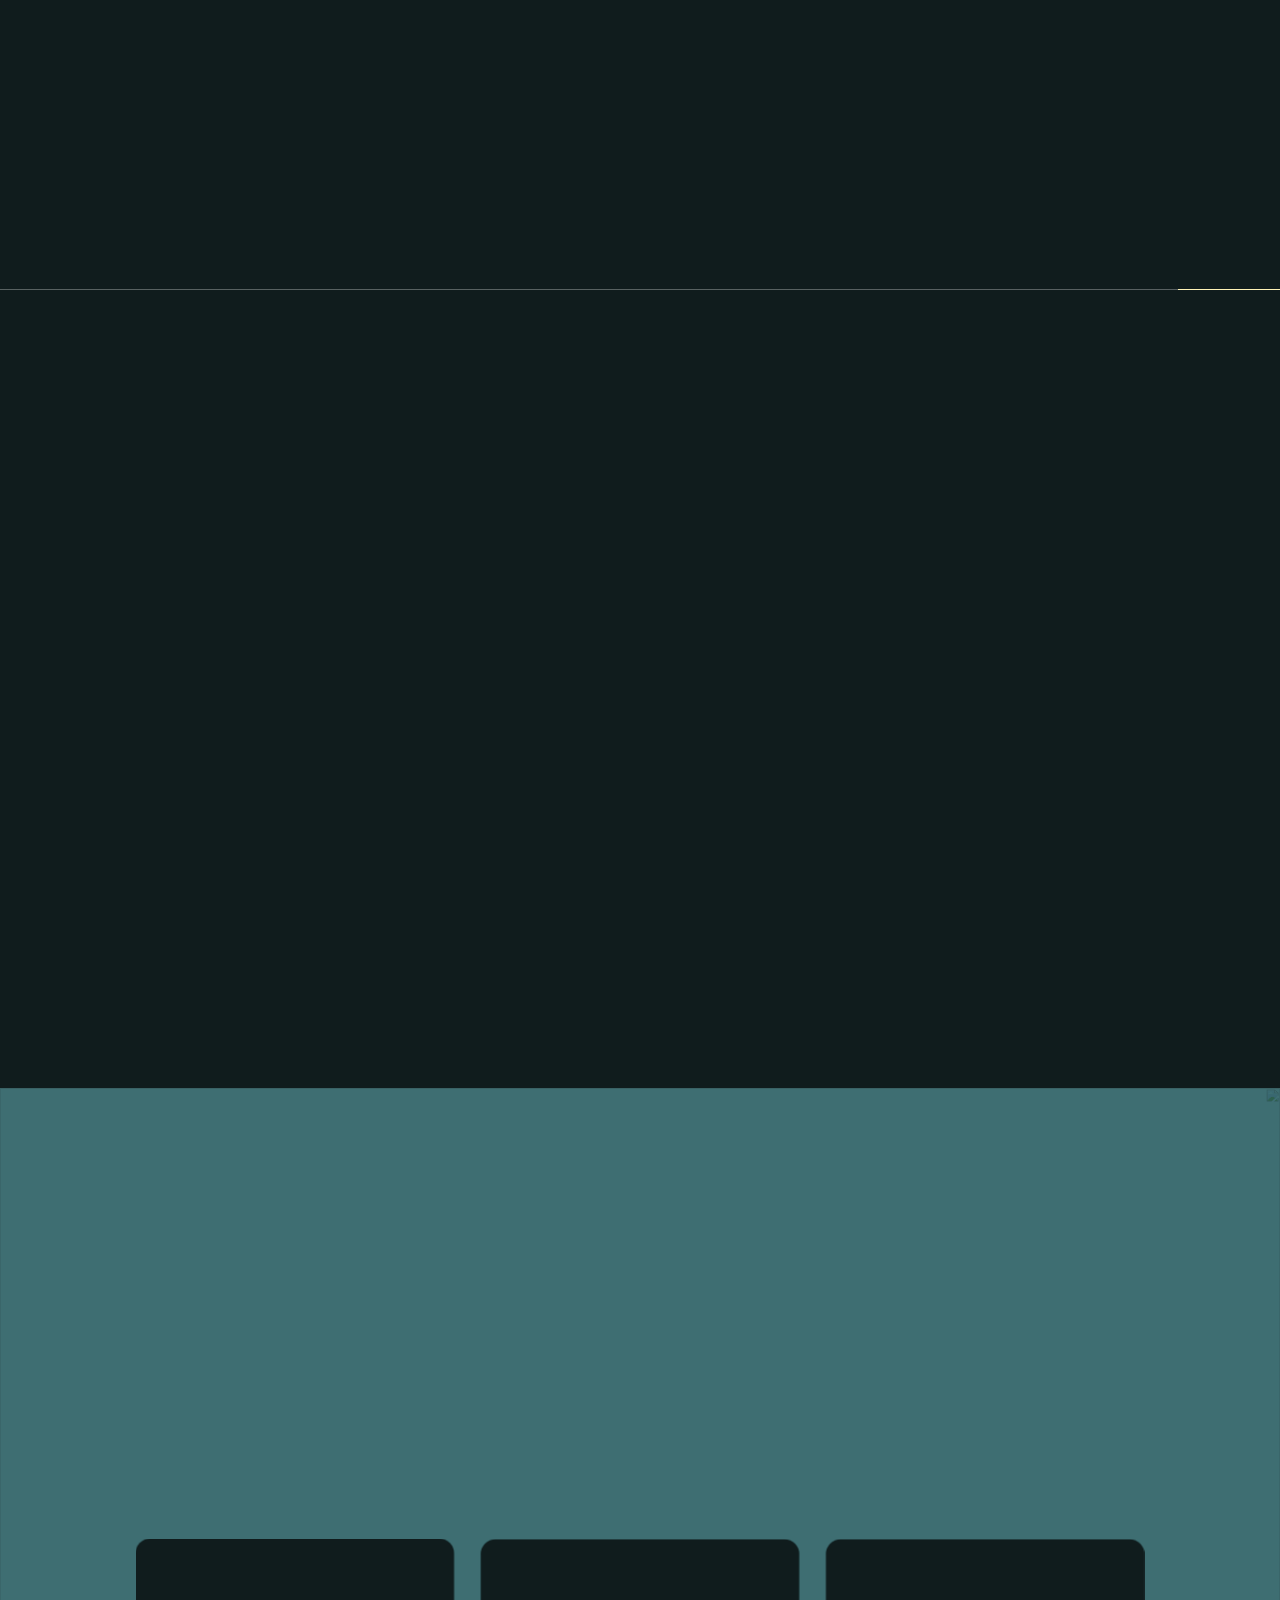
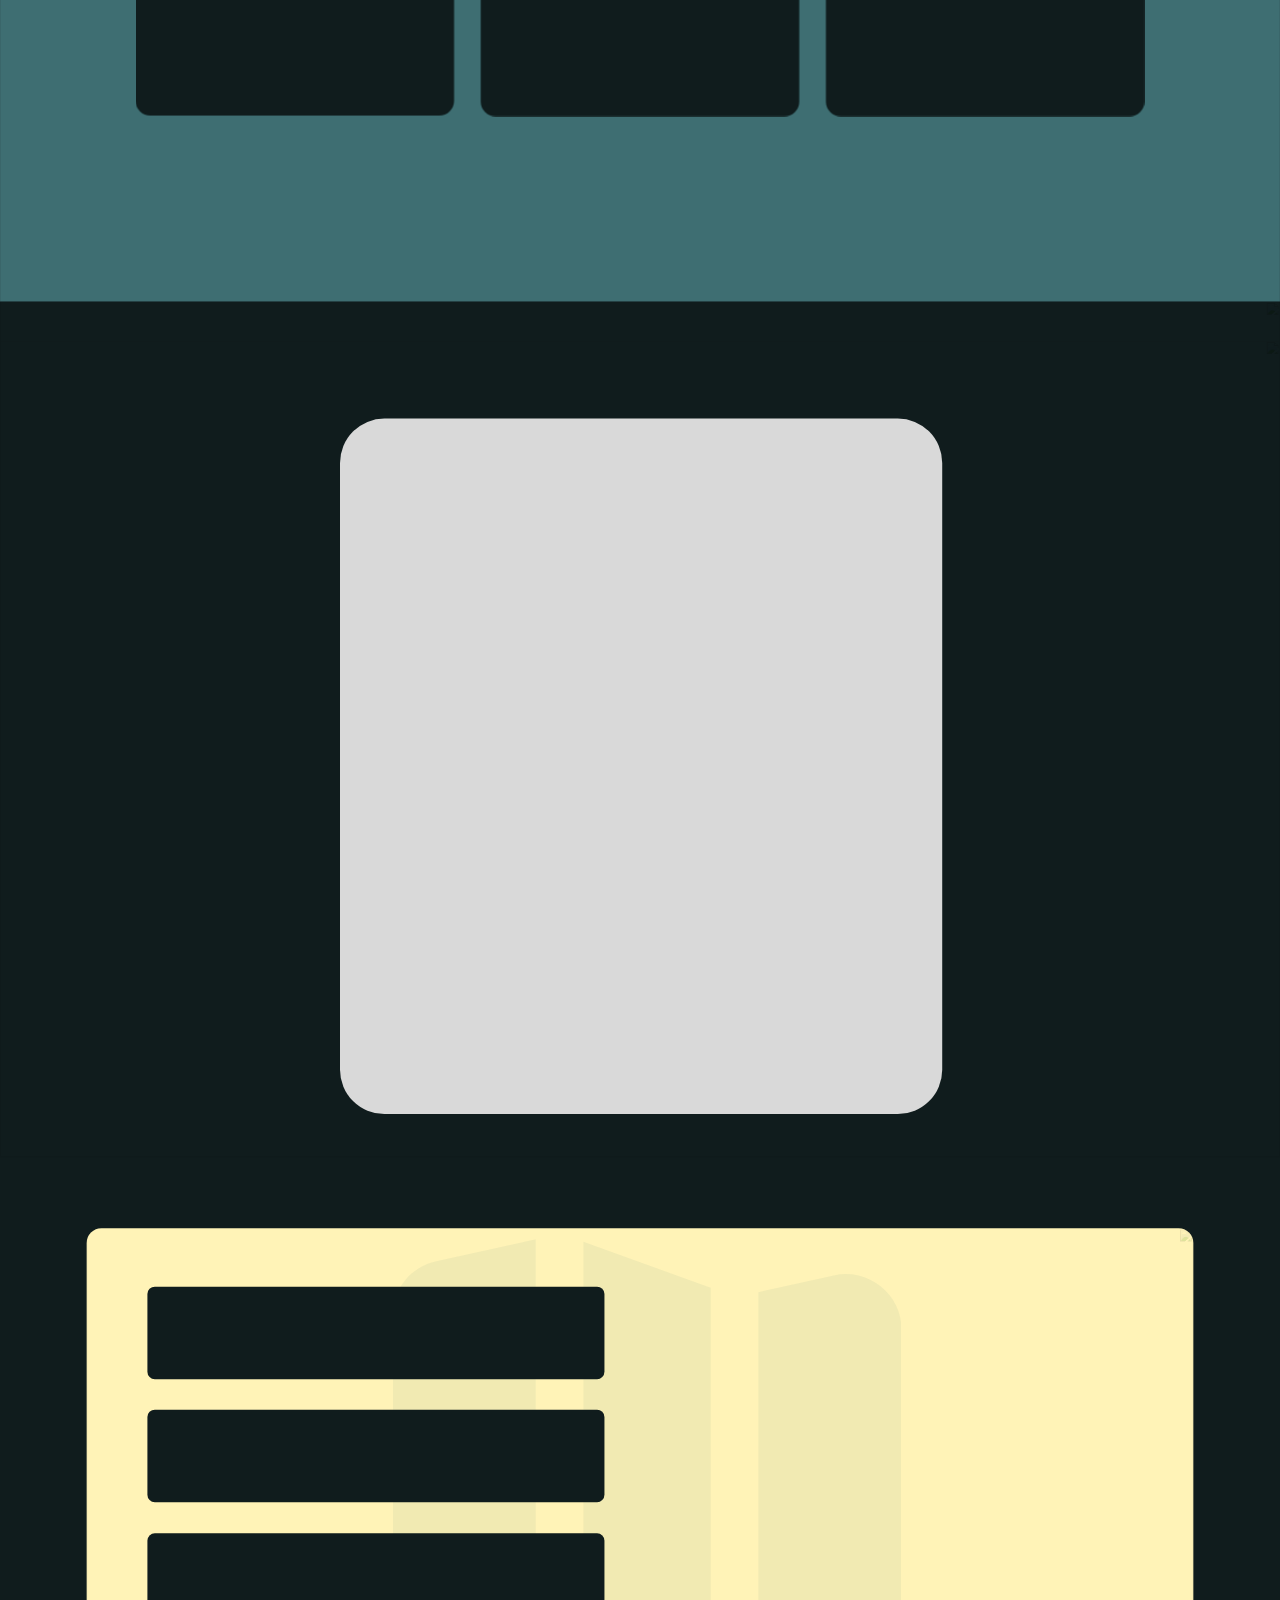
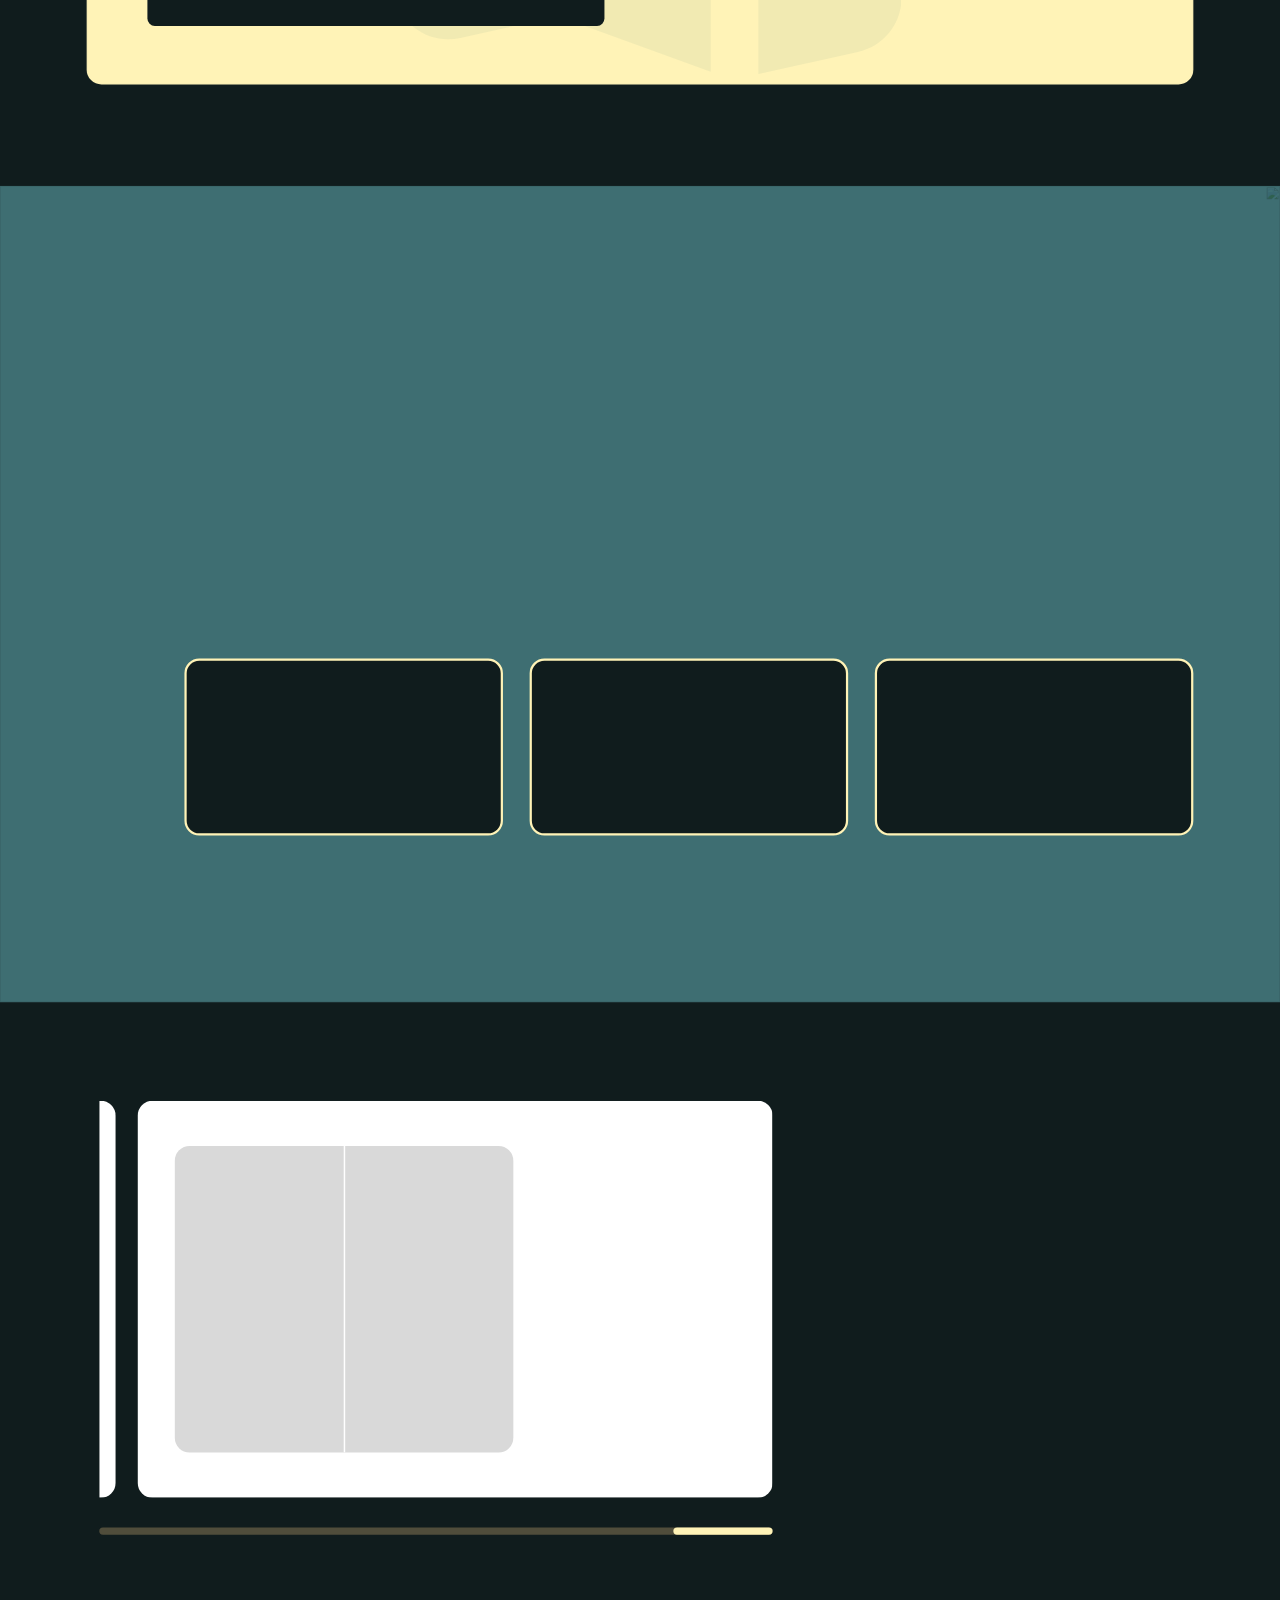
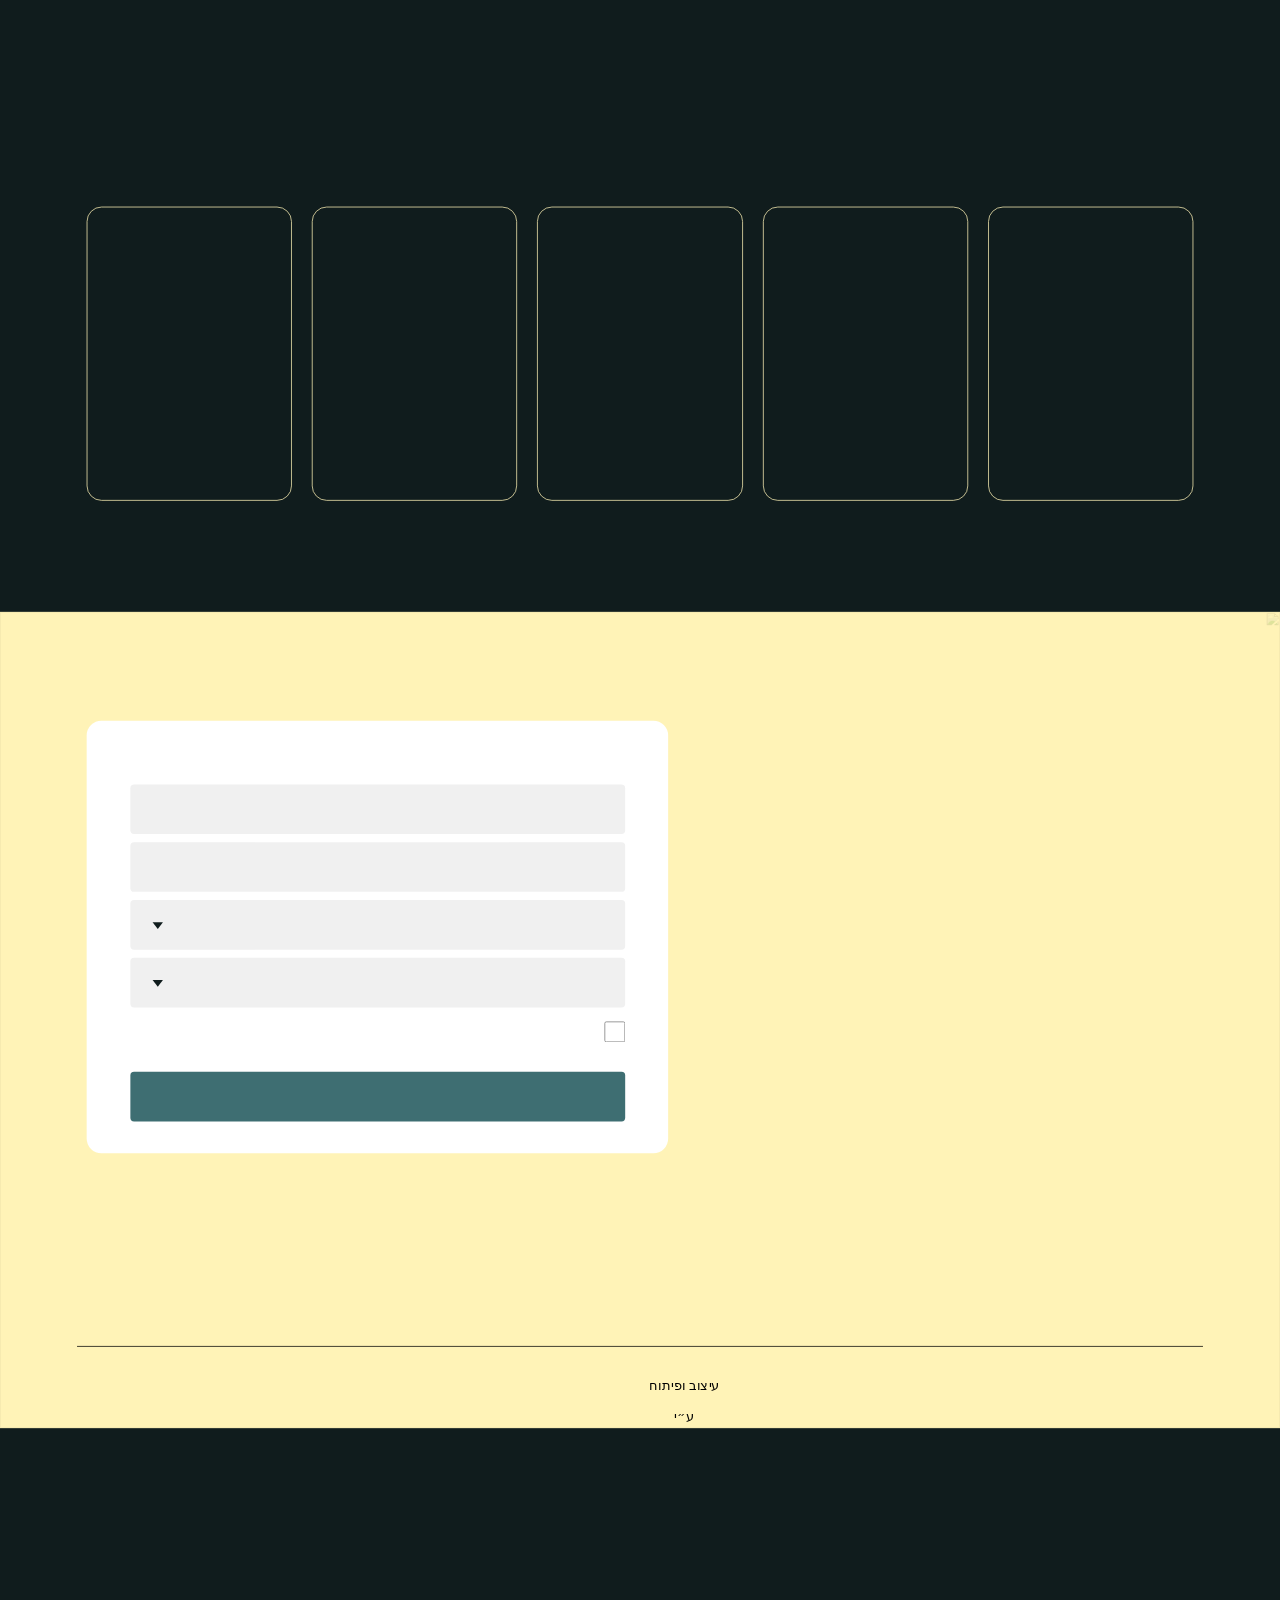
==== commit 106cf10b: "Leave the quiz submit button's colour alone on hover It swapped to white and scaled; only the scale " ====
--- a/index.html
+++ b/index.html
@@ -7,7 +7,7 @@
 <title>HITBOX — תכנית 90 הימים לפריקת מתחים, חיטוב והגנה עצמית</title>
 <link rel="preconnect" href="https://fonts.googleapis.com">
 <link href="https://fonts.googleapis.com/css2?family=IBM+Plex+Sans+Hebrew:wght@400&display=swap" rel="stylesheet">
-<link rel="stylesheet" href="mobile.css?v=202608170236" media="(max-width:820px)">
+<link rel="stylesheet" href="mobile.css?v=202608171212" media="(max-width:820px)">
 <style>
 @font-face{font-family:'FbReissfeder';src:url('פונט/FbReissfeder-Regular.otf') format('opentype');font-weight:400;}
 @font-face{font-family:'FbReissfeder';src:url('פונט/FbReissfeder-Bold.otf') format('opentype');font-weight:700;}
@@ -129,7 +129,8 @@
 .qr-submit{width:430px;height:67px;margin-top:26px;border-radius:5px;border:0;cursor:pointer;
   background:#fff3b7;color:#101c1d;font-family:inherit;font-size:24px;font-weight:700;
   transform-origin:50% 50%;transition:background-color .25s ease,transform .25s ease;}
-.qr-submit:hover{background:#fff;transform:scale(1.06);}
+/* בריחוף רק הגדלה — בלי שינוי צבע */
+.qr-submit:hover{transform:scale(1.06);}
 /* ---- תוסף נגישות ---- */
 #a11y-btn{position:fixed;left:0;top:24%;z-index:3000;width:56px;height:56px;
   border:0;border-radius:0 5px 5px 0;background:#3e6e72;cursor:pointer;
@@ -685,14 +686,14 @@
 window.addEventListener('resize',fit);
 fit();loop();
 </script>
-<script src="vgrid.js?v=202608170236"></script>
-<script src="wall.js?v=202608170236"></script>
-<script src="form.js?v=202608170236"></script>
-<script src="quiz.js?v=202608170236"></script>
-<script src="reveal.js?v=202608170236"></script>
-<script src="a11y.js?v=202608170236"></script>
-<script src="torch.js?v=202608170236"></script>
-<script src="reviews.js?v=202608170236"></script>
-<script src="parallax.js?v=202608170236"></script>
+<script src="vgrid.js?v=202608171212"></script>
+<script src="wall.js?v=202608171212"></script>
+<script src="form.js?v=202608171212"></script>
+<script src="quiz.js?v=202608171212"></script>
+<script src="reveal.js?v=202608171212"></script>
+<script src="a11y.js?v=202608171212"></script>
+<script src="torch.js?v=202608171212"></script>
+<script src="reviews.js?v=202608171212"></script>
+<script src="parallax.js?v=202608171212"></script>
 </body>
 </html>
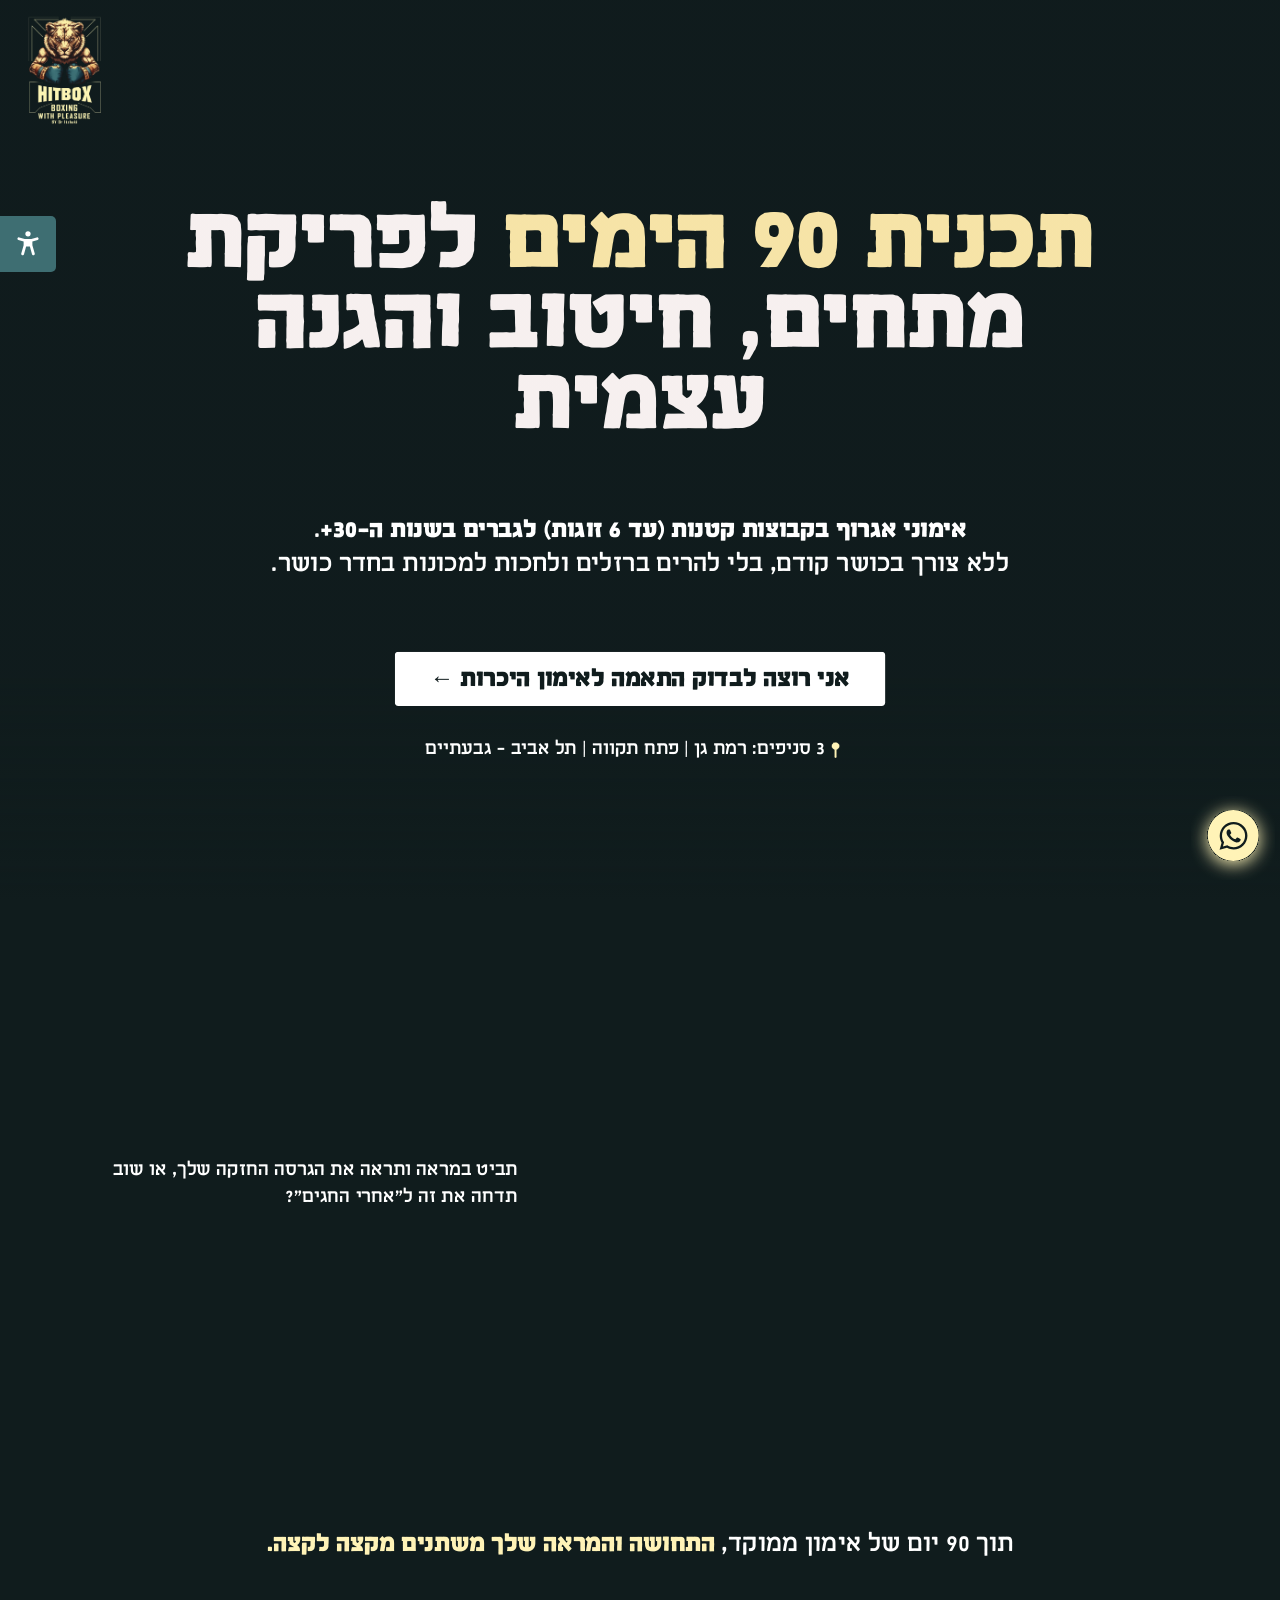
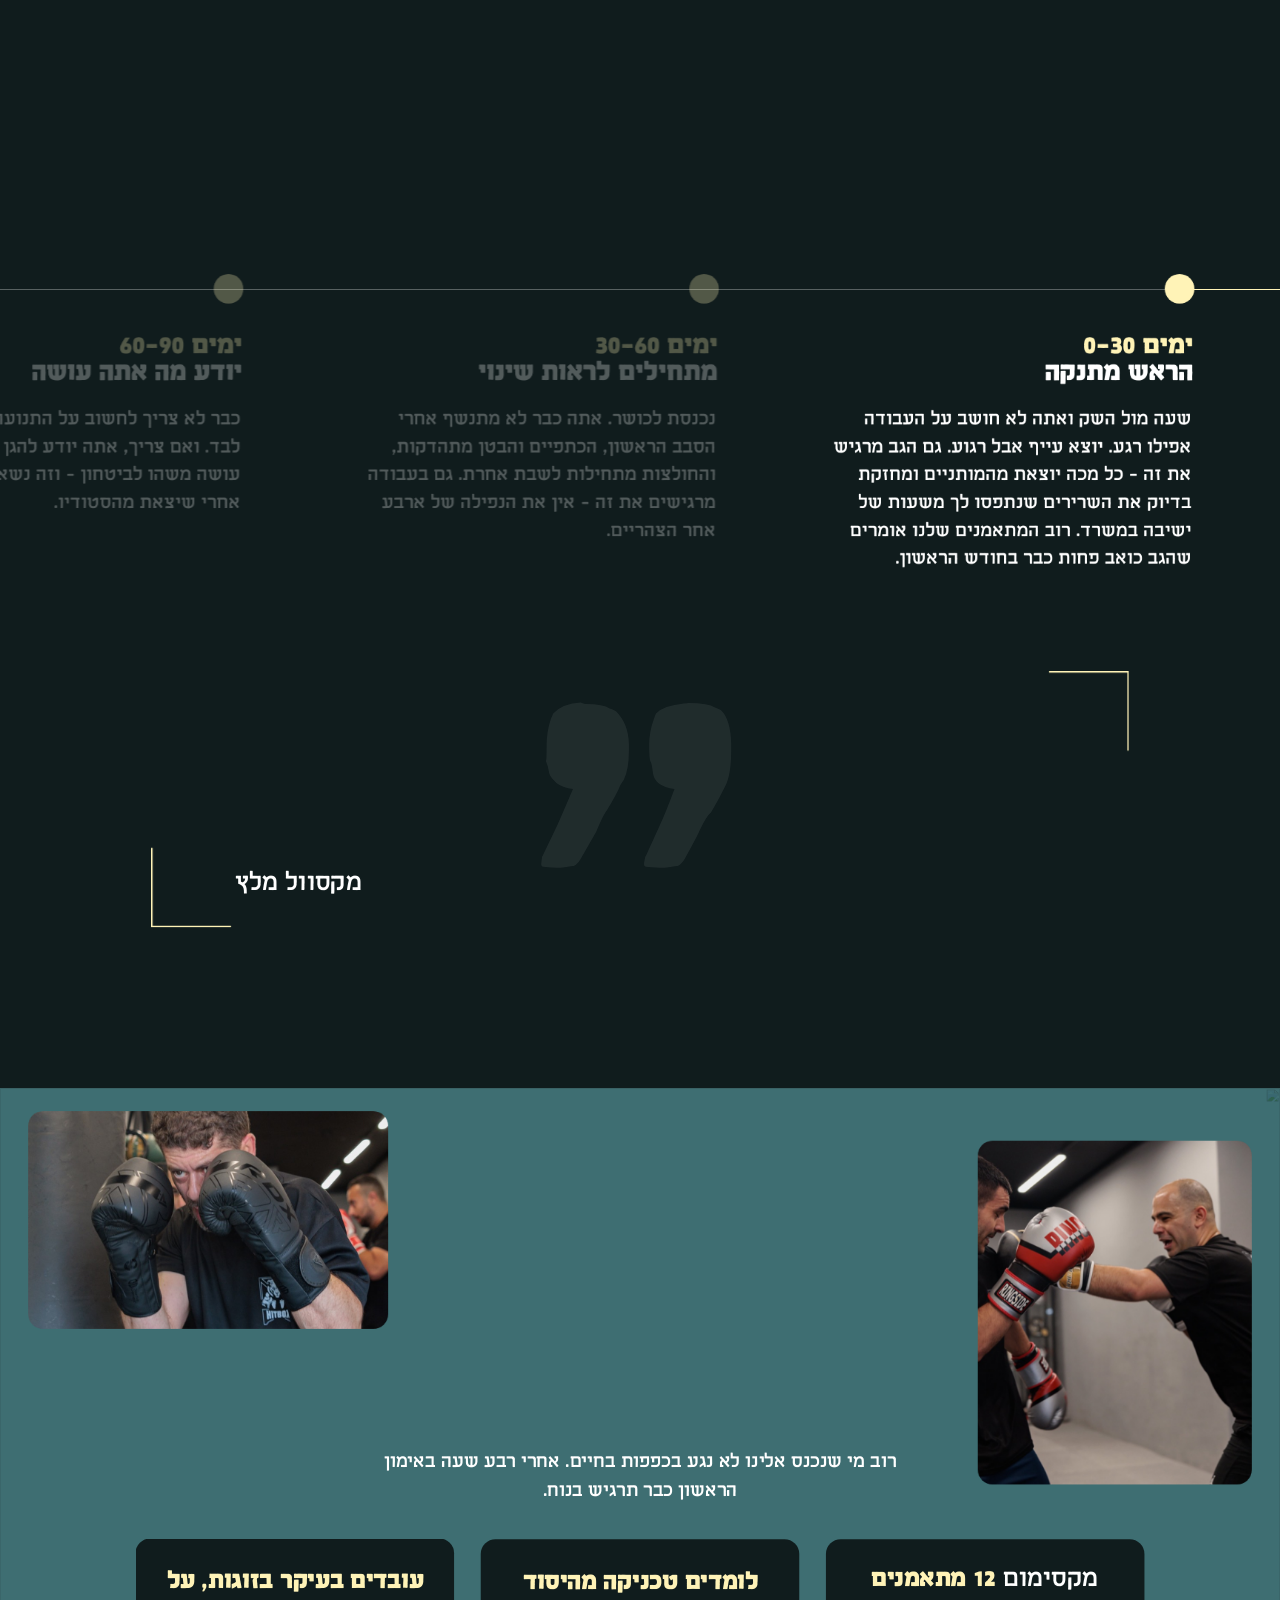
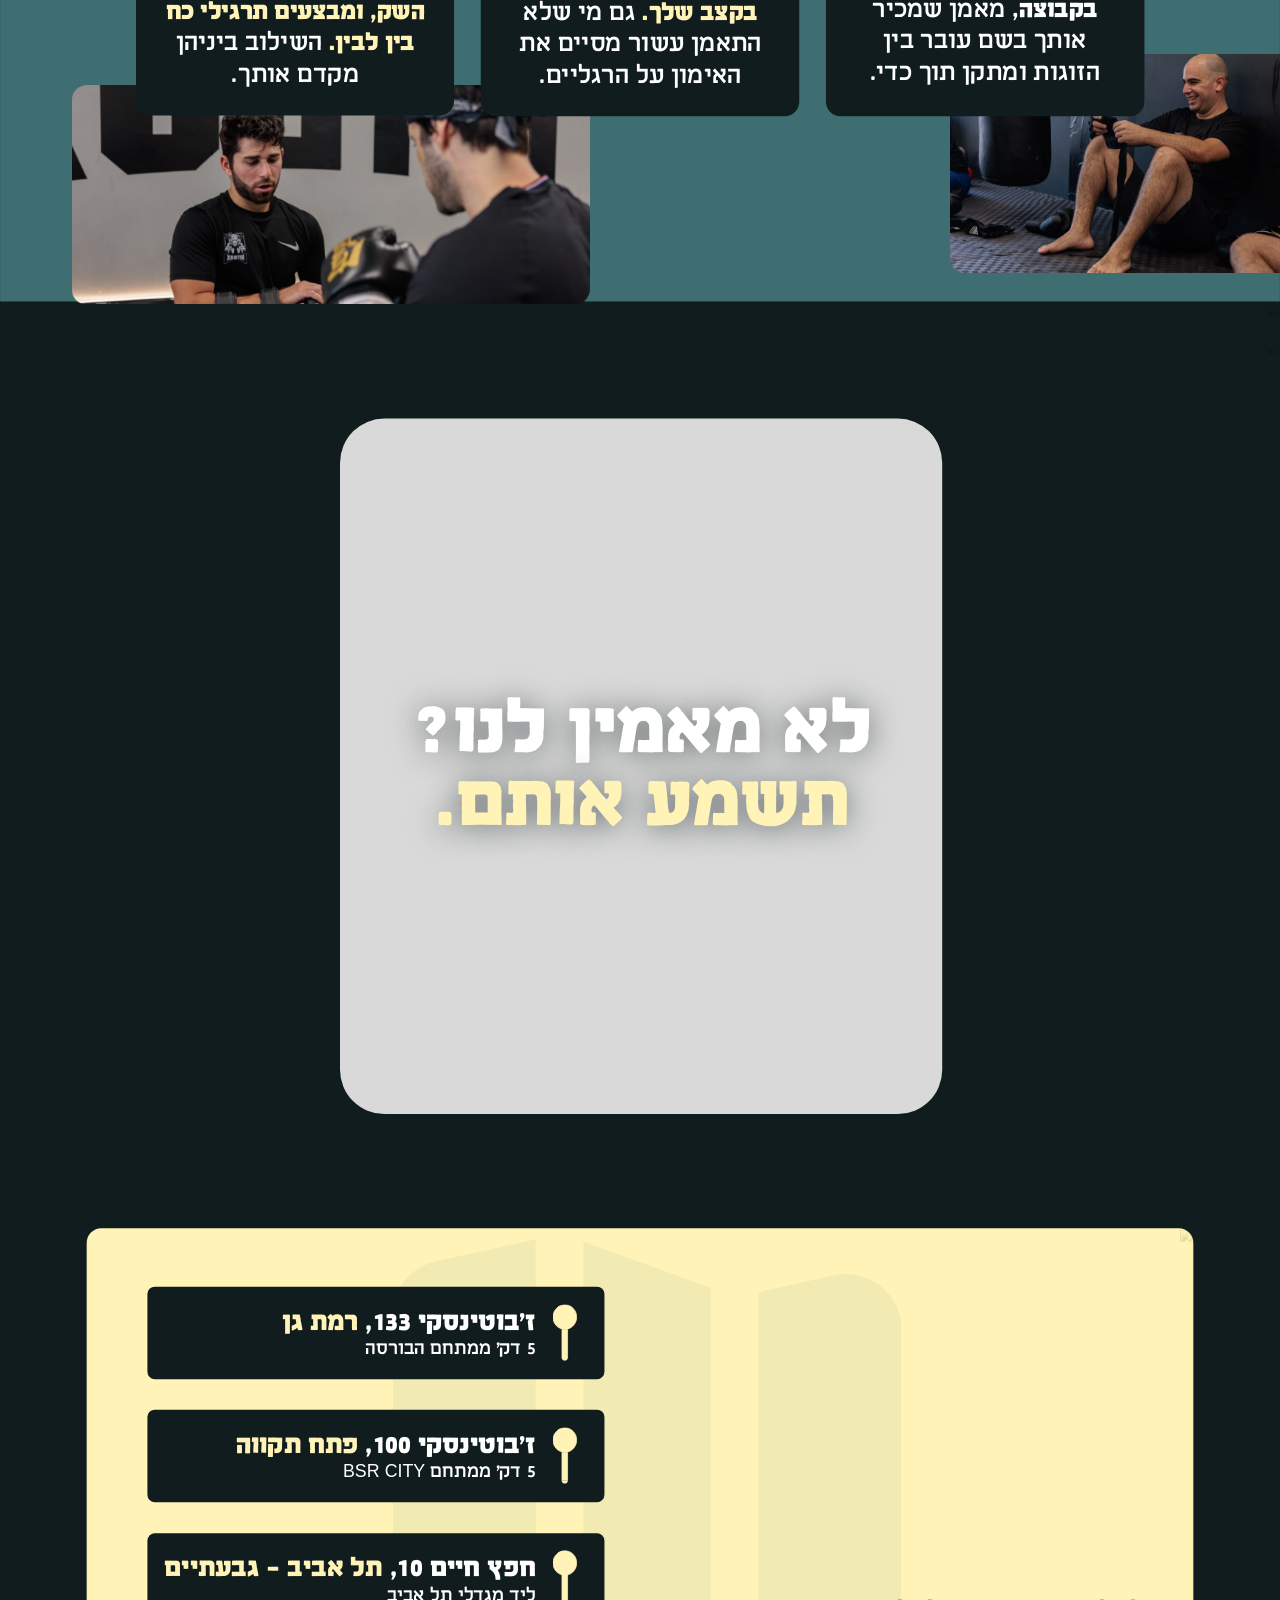
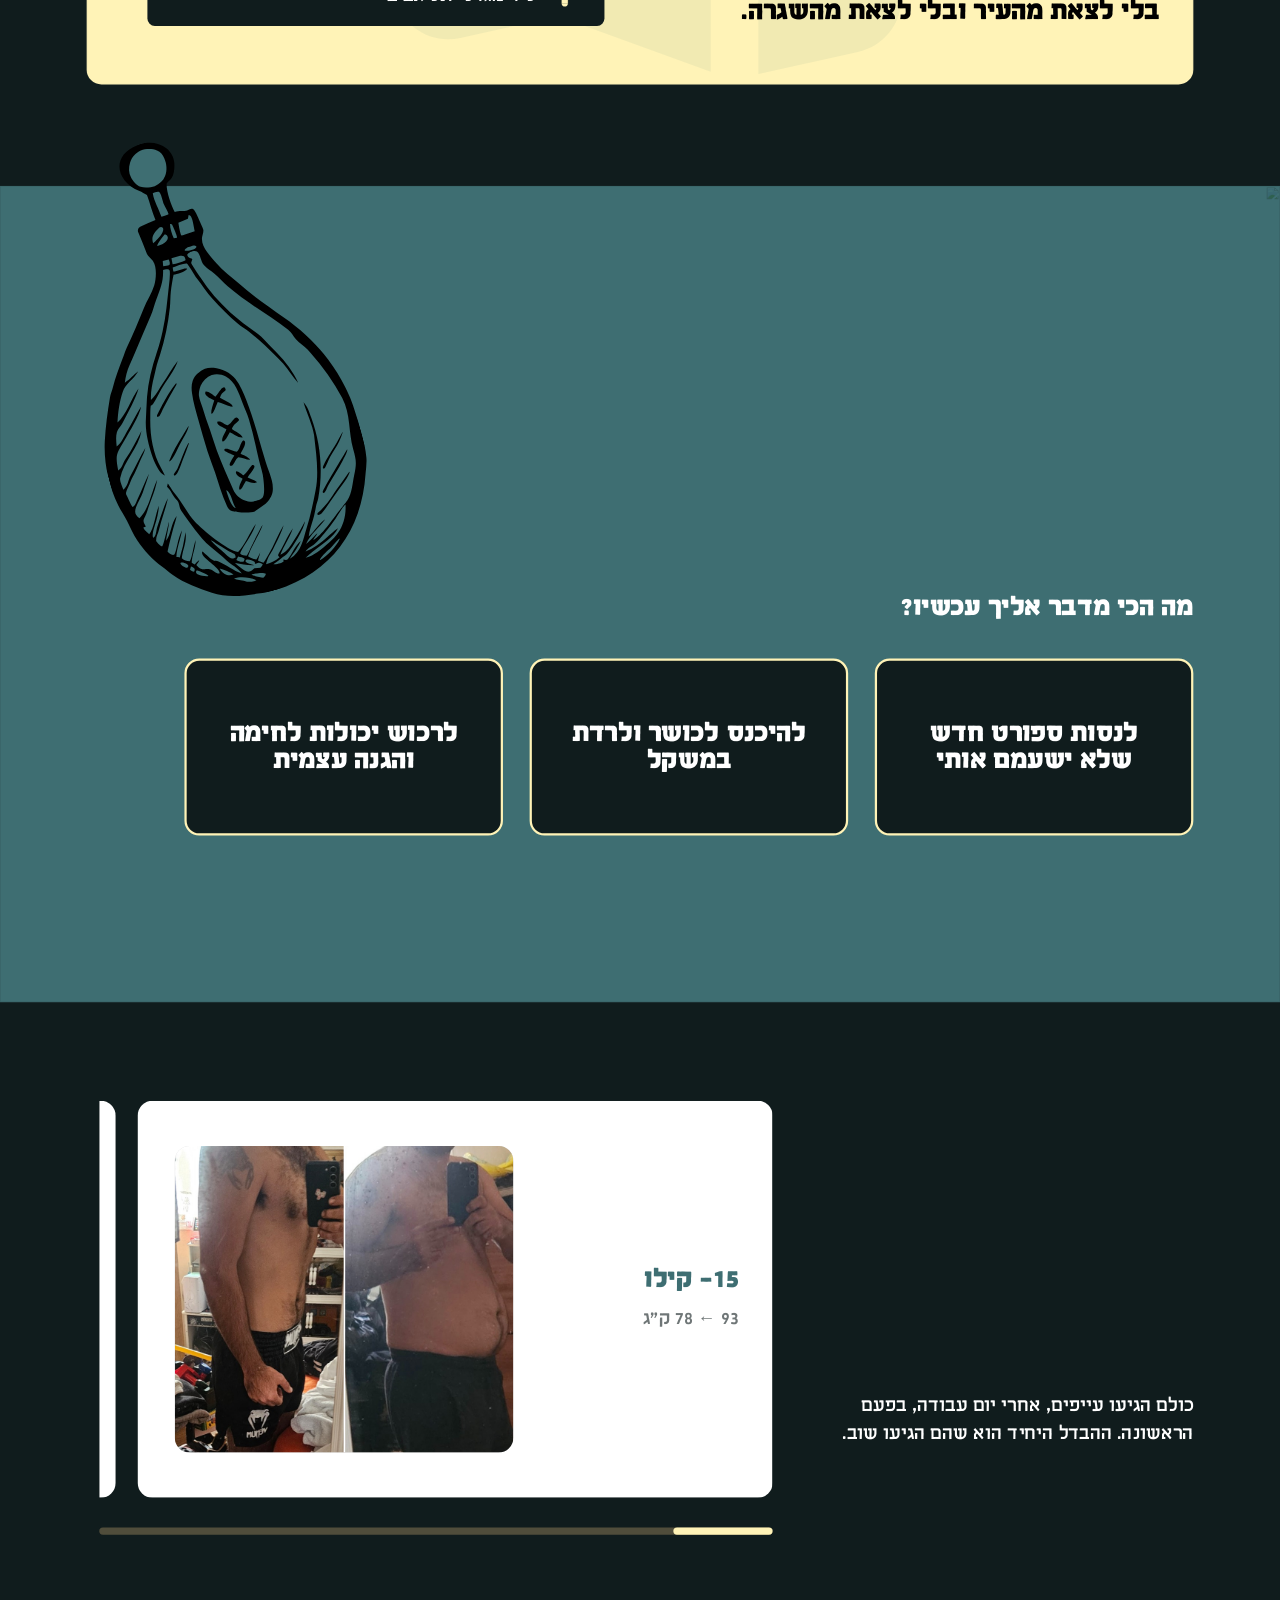
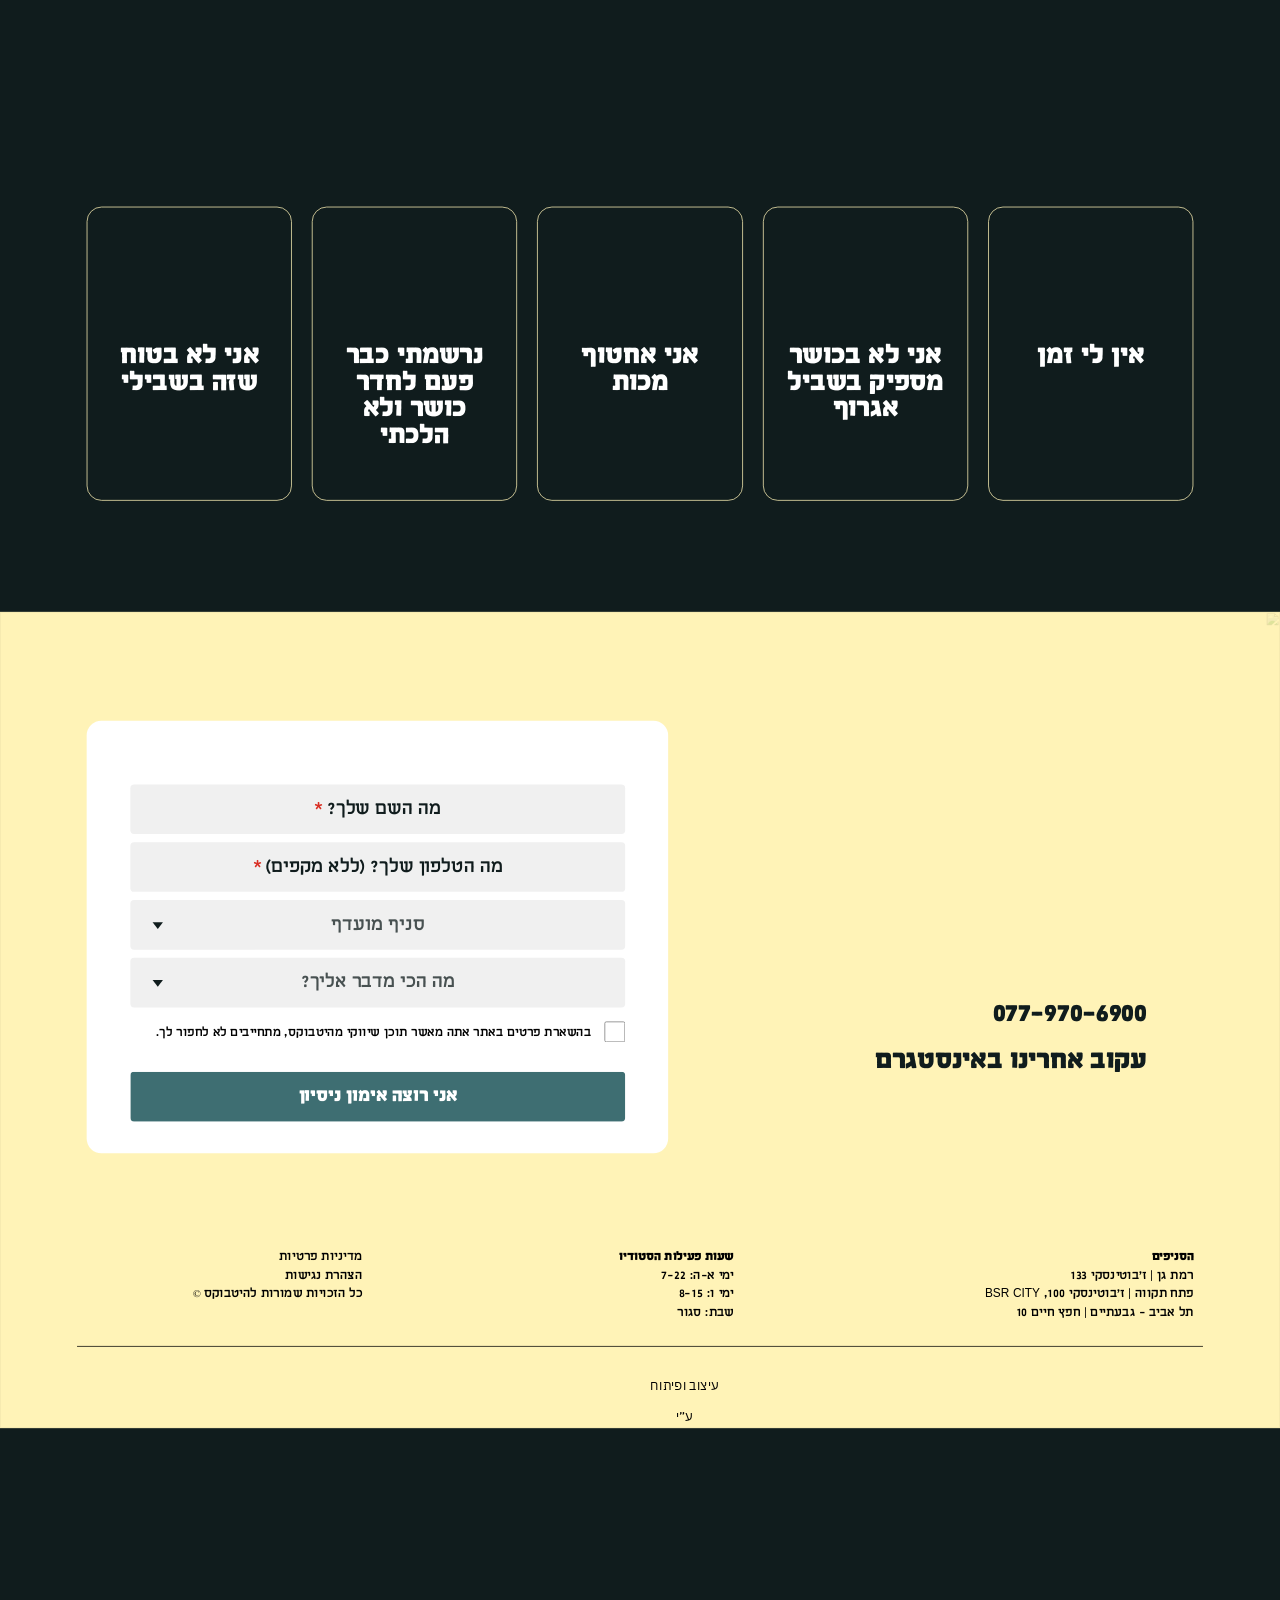
==== commit f3d3ef61: "Send every lead to the CRM instead of the console All four forms wrote their submissions to the brow" ====
--- a/index.html
+++ b/index.html
@@ -686,6 +686,7 @@
 window.addEventListener('resize',fit);
 fit();loop();
 </script>
+<script src="lead.js?v=202608171329"></script>
 <script src="vgrid.js?v=202608171212"></script>
 <script src="wall.js?v=202608171212"></script>
 <script src="form.js?v=202608171212"></script>
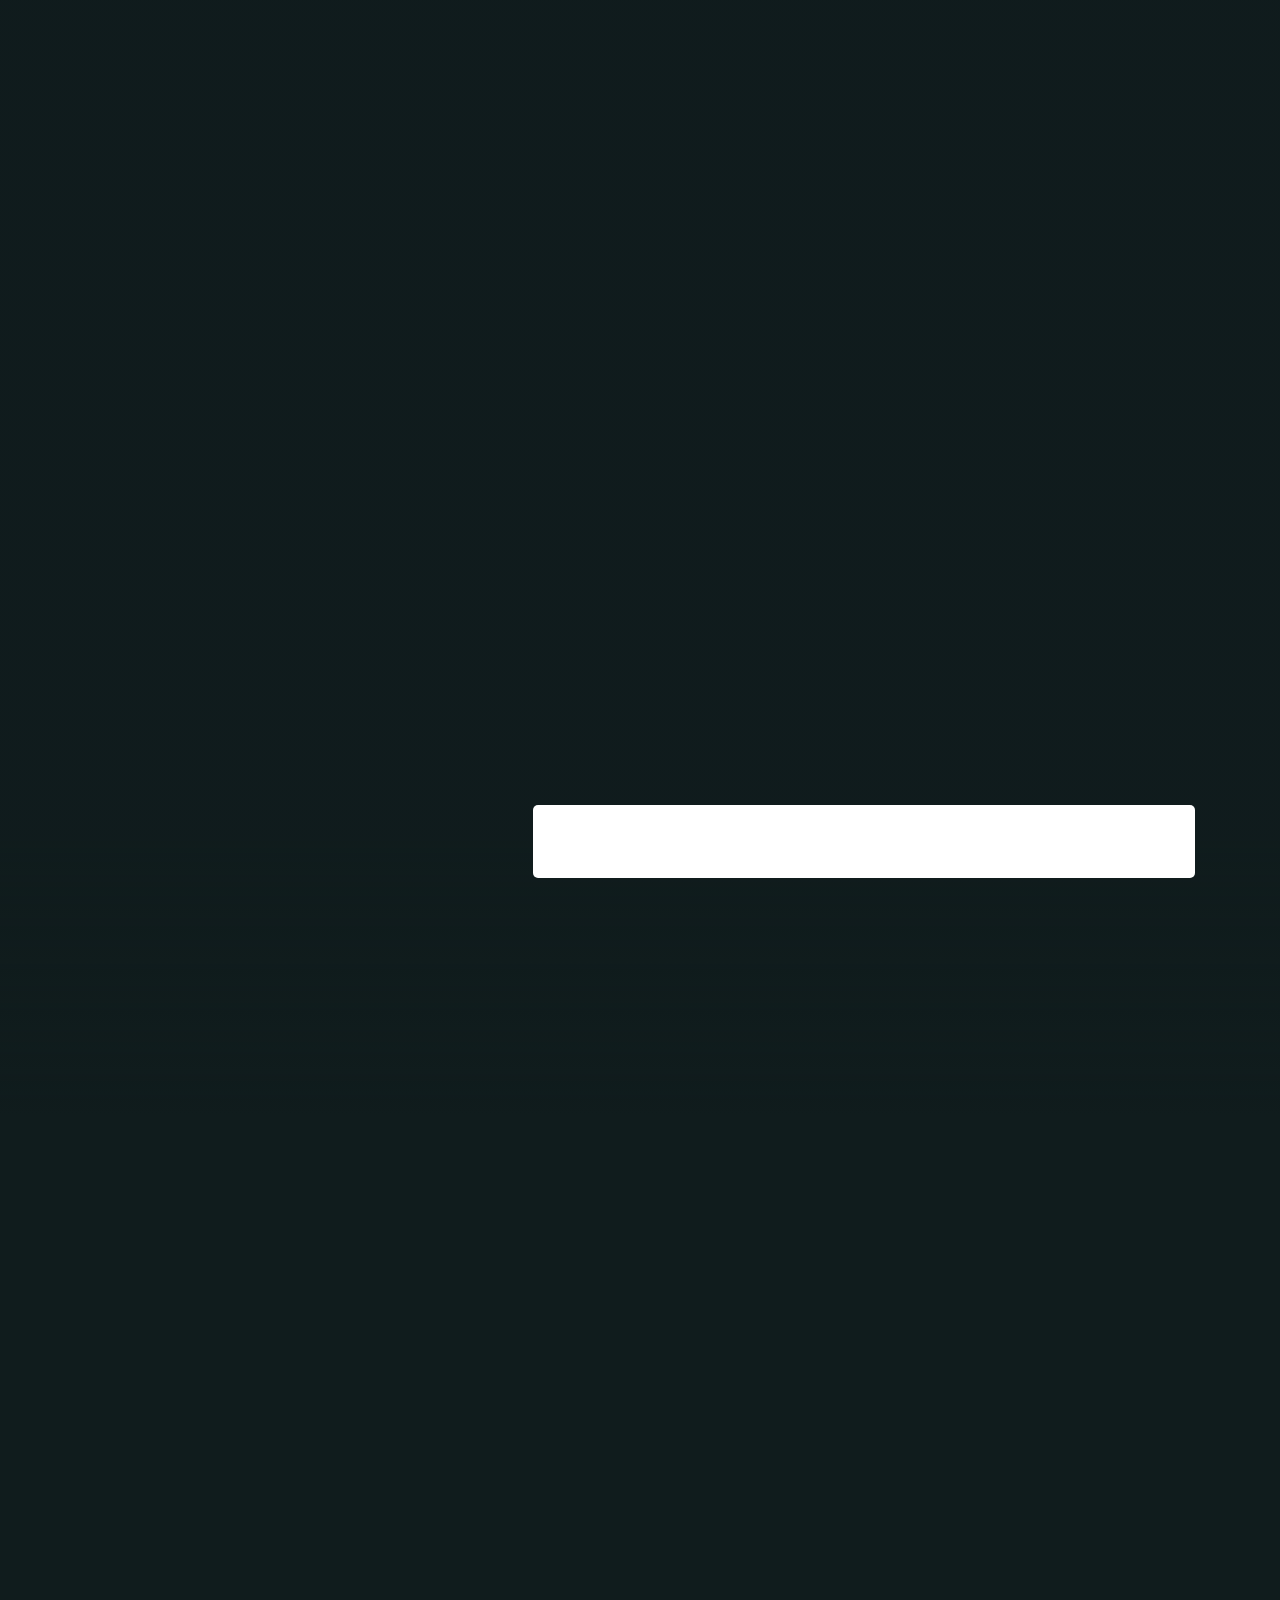
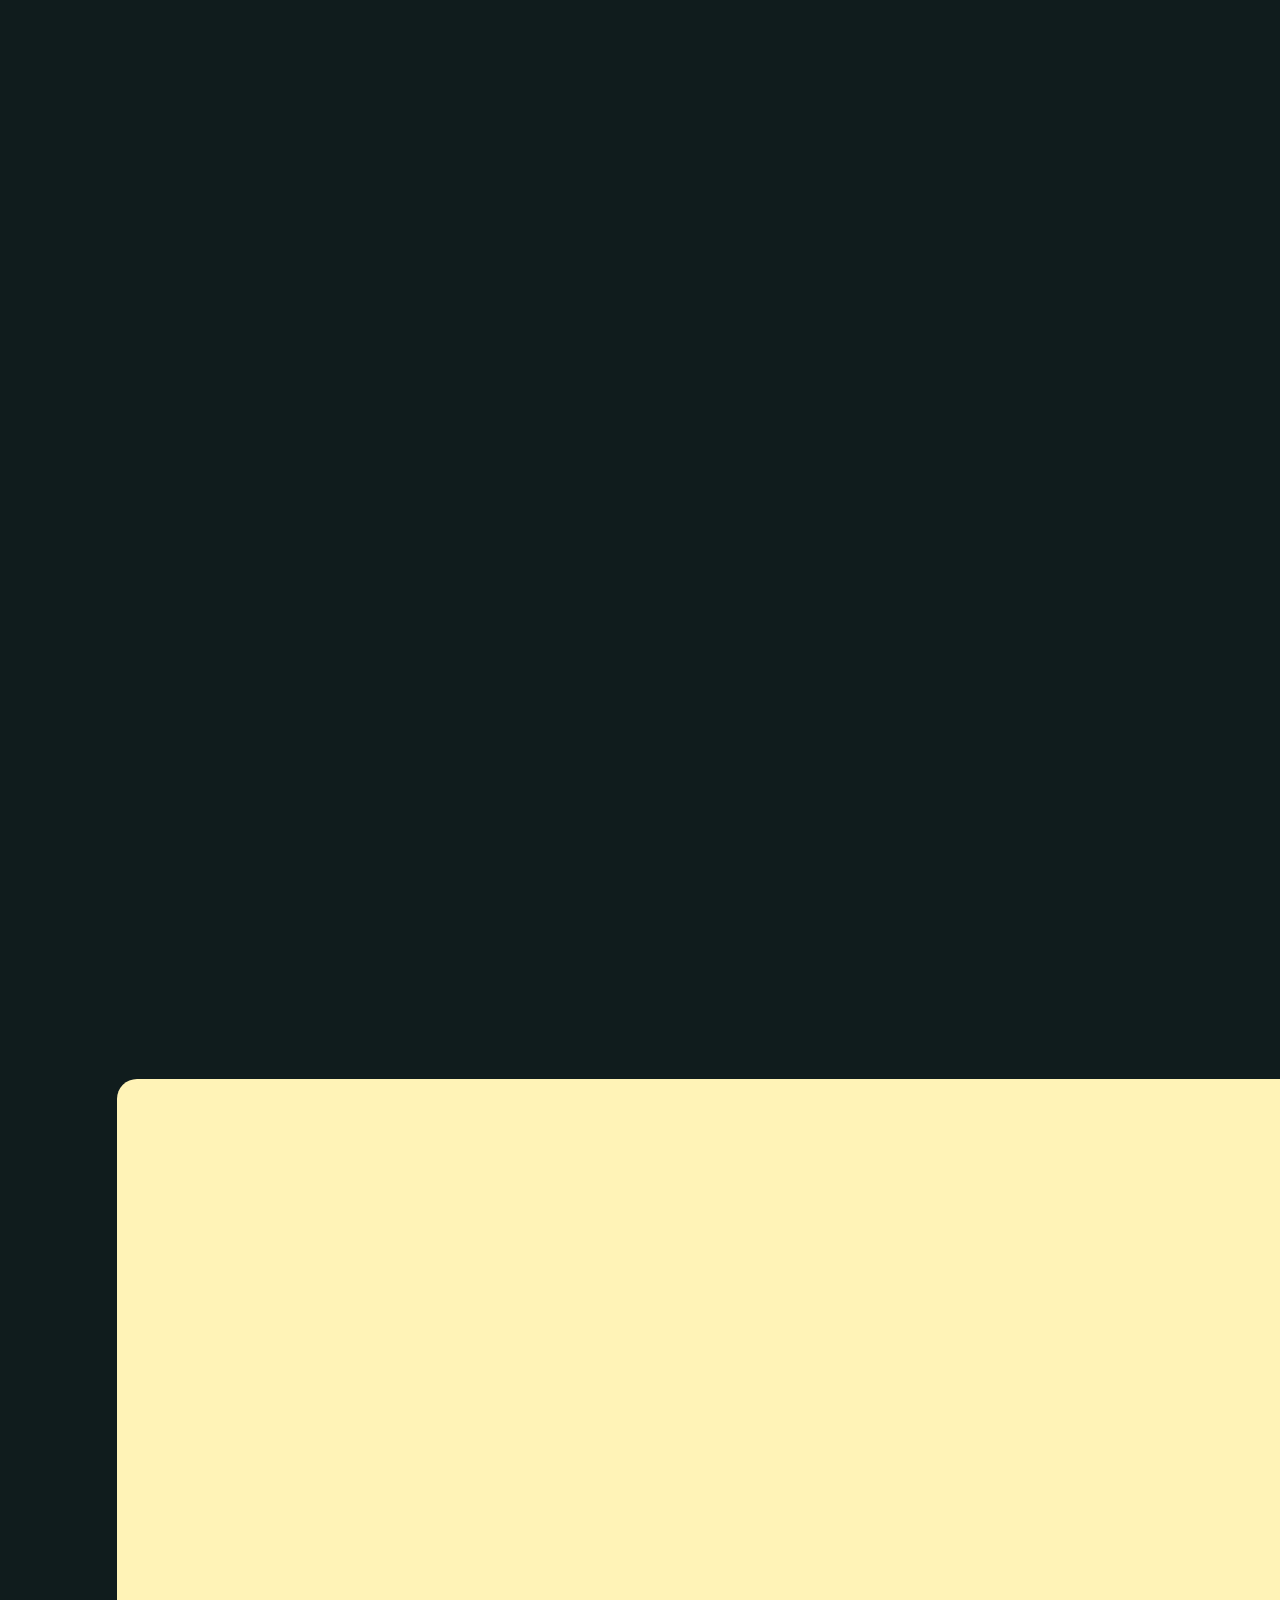
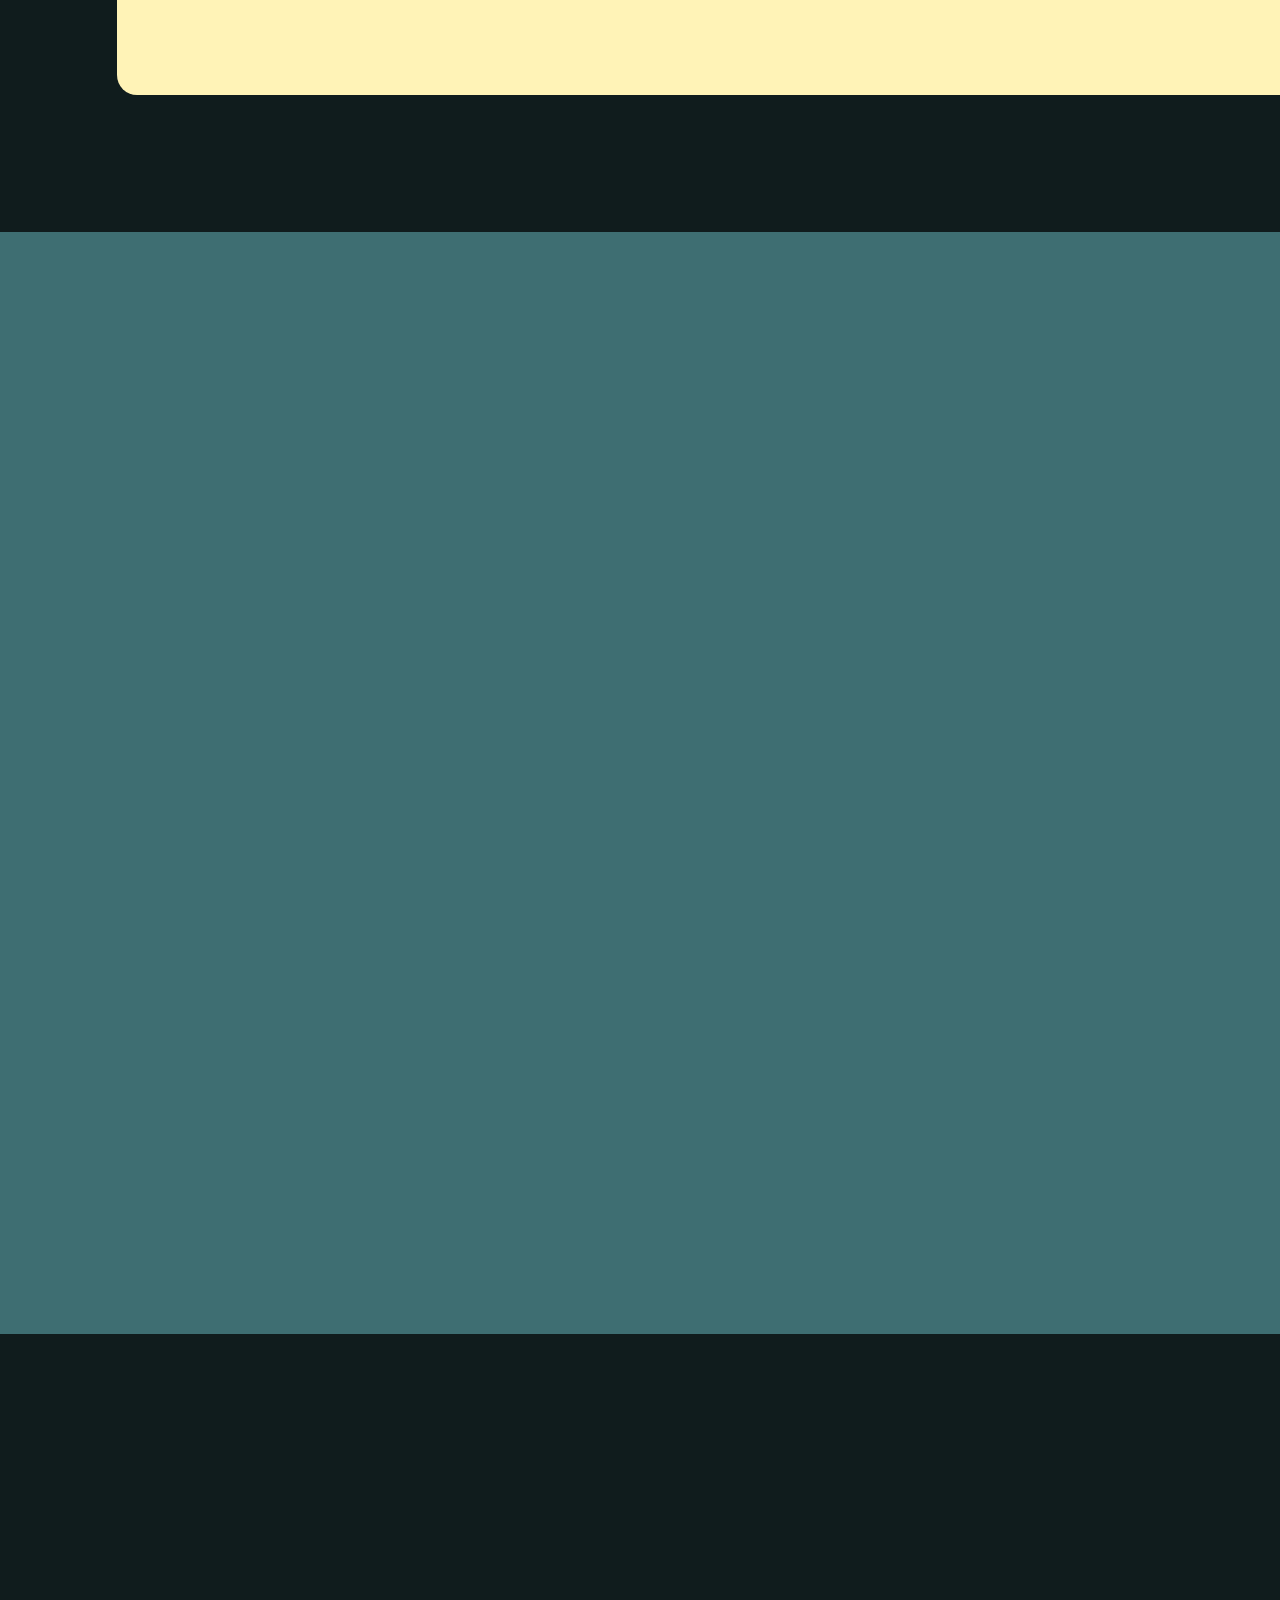
==== commit 890df6d0: "Type into form fields in IBM Plex, not in the display font The FbReissfeder licence does not permit " ====
--- a/index.html
+++ b/index.html
@@ -122,6 +122,12 @@
 .qf{width:430px;height:67px;border-radius:5px;background:#f0f0f0;border:0;
   font-family:inherit;font-size:24px;color:#101c1d;text-align:center;direction:rtl;}
 .qf::placeholder{color:#101c1d;opacity:1;}
+/* ---------- הקלדה בשדות ----------
+   רישיון הפונט של FbReissfeder לא מתיר שטקסט שהמשתמש מקליד
+   ייכתב בו. כל שדה שמקלידים בו עובר ל-IBM Plex Sans Hebrew
+   במשקל רגיל. כפתורים ותפריטי בחירה נשארים בפונט של העיצוב,
+   כי הטקסט בהם הוא שלנו ולא הקלדה. */
+input.field,.qf,textarea{font-family:'IBM Plex Sans Hebrew',sans-serif;font-weight:400;}
 .qf:invalid:not(:placeholder-shown){box-shadow:0 0 0 2px #d93025;}
 .qr-consent{display:flex;align-items:center;gap:12px;margin-top:26px;cursor:pointer;
   font-size:16px;line-height:1.57;color:#fff;}
